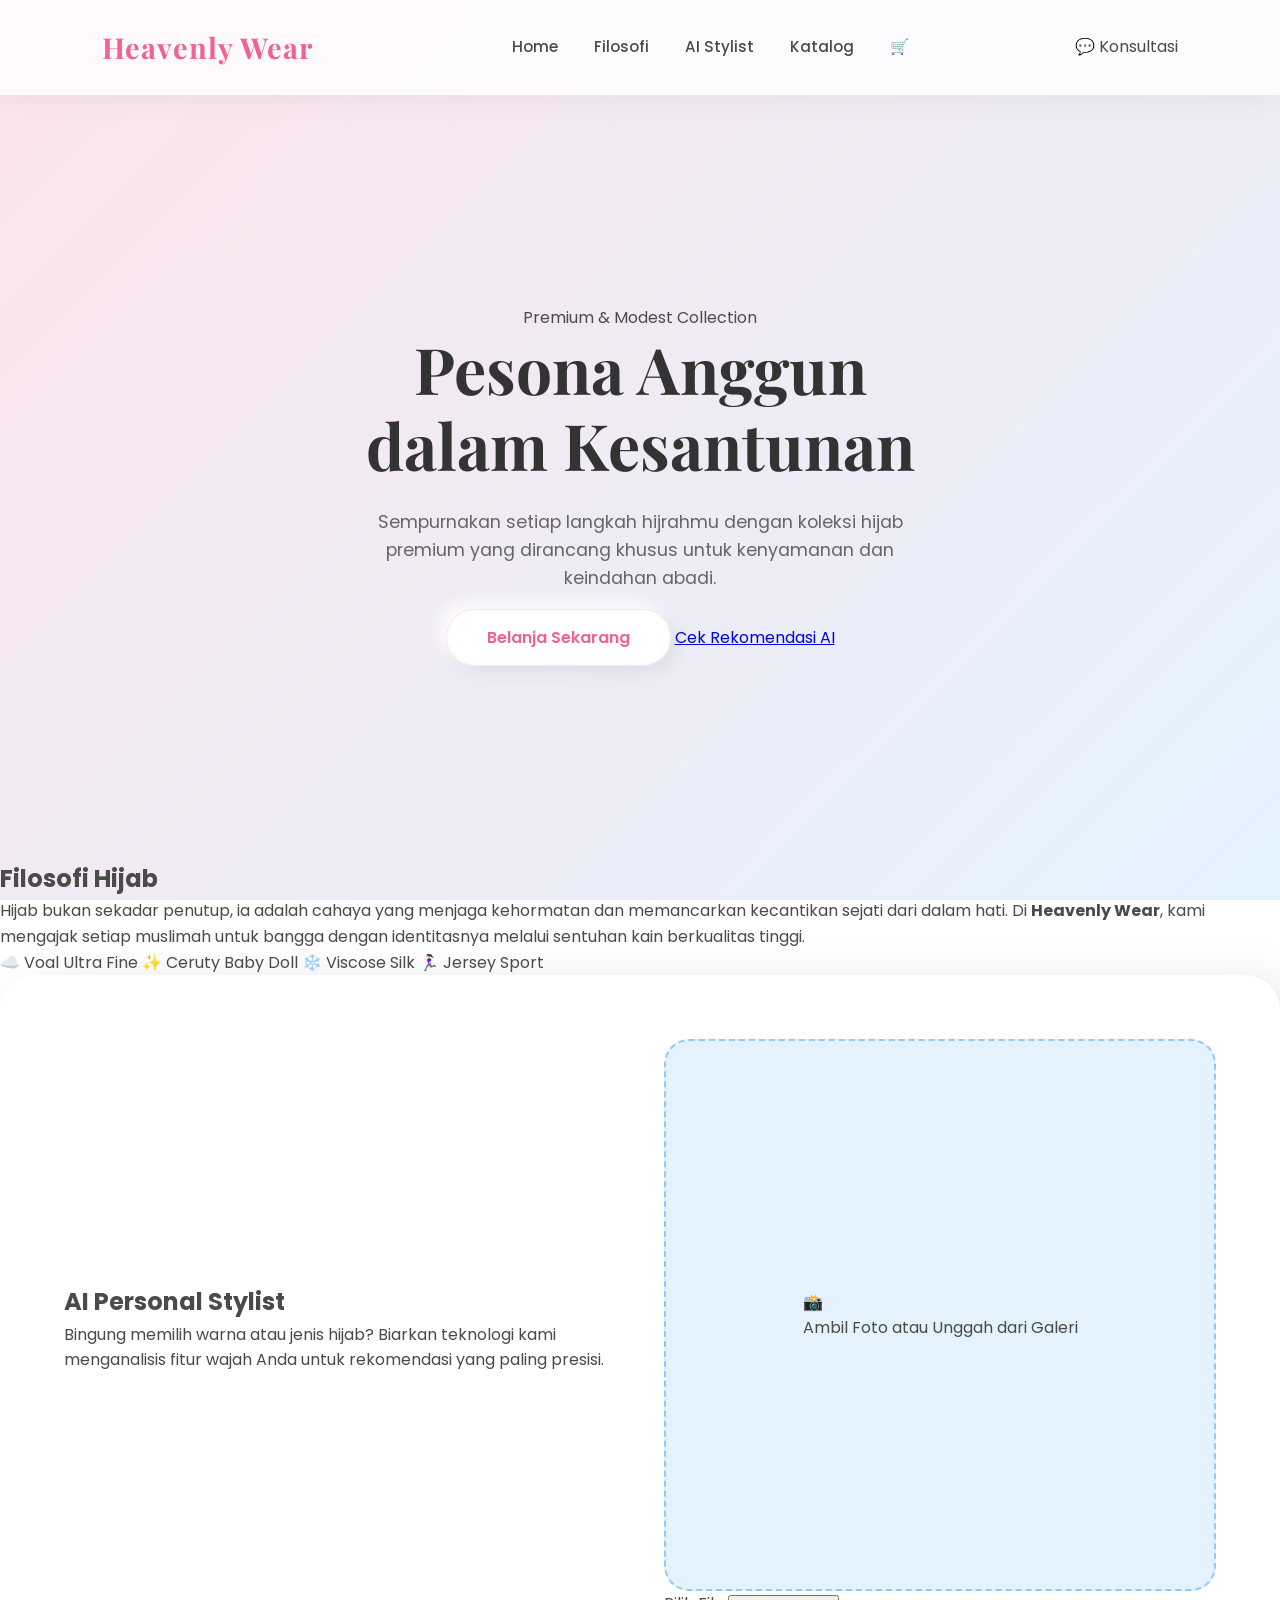
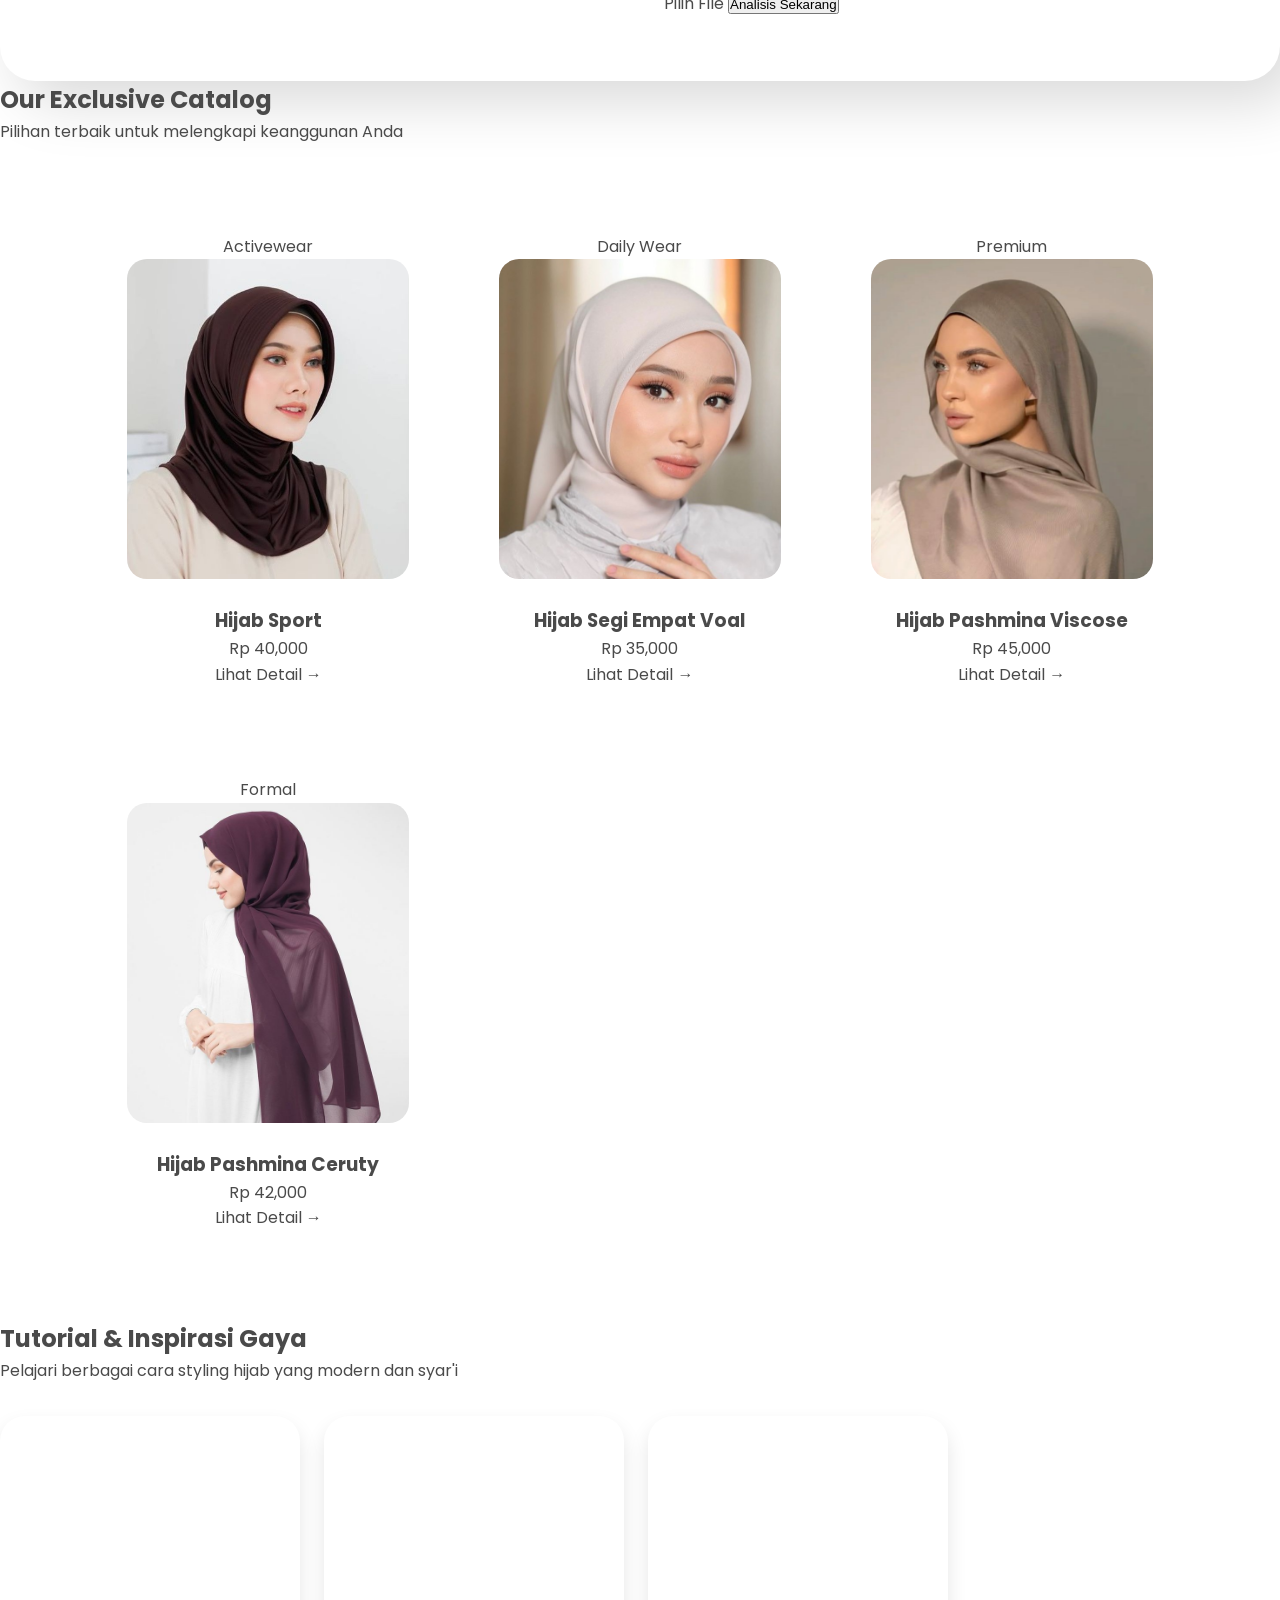
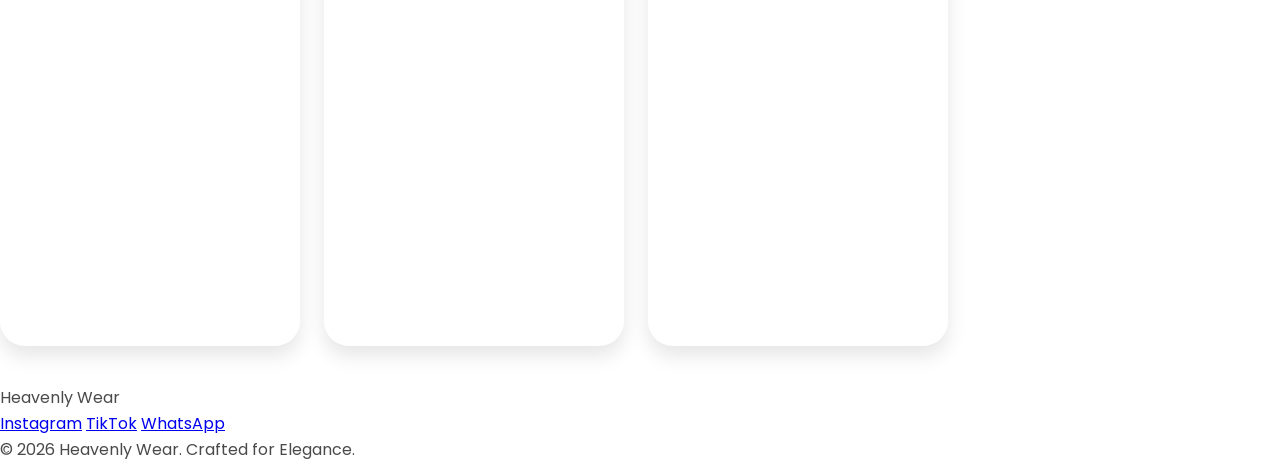
==== index.html @ 4da5ccd4 "Update index.html" ====
<!DOCTYPE html>
<html lang="id">
<head>
    <meta charset="UTF-8">
    <meta name="viewport" content="width=device-width, initial-scale=1.0">
    <title>Heavenly Wear | Luxury Hijab Experience</title>
    <link href="https://fonts.googleapis.com/css2?family=Playfair+Display:ital,wght@0,700;1,600&family=Poppins:wght@300;400;500;600&display=swap" rel="stylesheet">
    <link rel="stylesheet" href="style.css">
</head>
<body>

    <nav class="navbar">
        <div class="logo">Heavenly Wear</div>
        <div class="nav-links">
            <a href="#home">Home</a>
            <a href="#education">Filosofi</a>
            <a href="#analysis">AI Stylist</a>
            <a href="#catalog">Katalog</a>
            <a href="cart.html" class="cart-btn">
                <span>🛒</span>
                <span id="cart-count" class="cart-badge">0</span>
            </a>
        </div>
        <div class="menu-toggle" onclick="openWhatsApp()">
            <span>💬 Konsultasi</span>
        </div>
    </nav>

    <section id="home" class="hero">
        <div class="hero-content">
            <span class="sub-title">Premium & Modest Collection</span>
            <h1>Pesona Anggun <br>dalam Kesantunan</h1>
            <p>Sempurnakan setiap langkah hijrahmu dengan koleksi hijab premium yang dirancang khusus untuk kenyamanan dan keindahan abadi.</p>
            <div class="hero-btns">
                <a href="#catalog" class="btn-primary">Belanja Sekarang</a>
                <a href="#analysis" class="btn-secondary">Cek Rekomendasi AI</a>
            </div>
        </div>
    </section>

    <section id="education" class="section education">
        <div class="container">
            <div class="edu-card">
                <div class="edu-info">
                    <h2>Filosofi Hijab</h2>
                    <p>Hijab bukan sekadar penutup, ia adalah cahaya yang menjaga kehormatan dan memancarkan kecantikan sejati dari dalam hati. Di <strong>Heavenly Wear</strong>, kami mengajak setiap muslimah untuk bangga dengan identitasnya melalui sentuhan kain berkualitas tinggi.</p>
                    <div class="hijab-types">
                        <span class="tag">☁️ Voal Ultra Fine</span>
                        <span class="tag">✨ Ceruty Baby Doll</span>
                        <span class="tag">❄️ Viscose Silk</span>
                        <span class="tag">🏃🏻‍♀️ Jersey Sport</span>
                    </div>
                </div>
            </div>
        </div>
    </section>

    <section id="analysis" class="section">
        <div class="container">
            <div class="ai-card">
                <div class="ai-header">
                    <h2>AI Personal Stylist</h2>
                    <p>Bingung memilih warna atau jenis hijab? Biarkan teknologi kami menganalisis fitur wajah Anda untuk rekomendasi yang paling presisi.</p>
                </div>
                
                <div class="ai-body">
                    <div class="upload-zone">
                        <div id="photoPreview" class="preview-box">
                            <div class="placeholder-content">
                                <span>📸</span>
                                <p>Ambil Foto atau Unggah dari Galeri</p>
                            </div>
                        </div>
                        <div class="upload-actions">
                            <label for="faceInput" class="btn-upload">Pilih File</label>
                            <input type="file" id="faceInput" accept="image/*" capture="user" hidden>
                            <button class="btn-analyze" onclick="startAIAnalysis()">Analisis Sekarang</button>
                        </div>
                    </div>

                    <div id="aiLoader" class="loader-container" style="display: none;">
                        <div class="spinner"></div>
                        <p>Sistem sedang menganalisis wajah Anda...</p>
                    </div>

                    <div id="aiResult" class="result-box" style="display: none;">
                        <h3>✨ Hasil Rekomendasi</h3>
                        <div class="res-grid">
                            <div class="res-item">
                                <span>Bentuk Wajah:</span>
                                <strong id="faceShape">-</strong>
                            </div>
                            <div class="res-item">
                                <span>Undertone:</span>
                                <strong id="skinUndertone">-</strong>
                            </div>
                        </div>
                        <p id="aiSuggestion" class="suggestion-text"></p>
                        <button class="btn-shop-ai" onclick="location.href='#catalog'">Lihat Produk Terkait</button>
                    </div>
                </div>
            </div>
        </div>
    </section>

    <section id="catalog" class="section">
        <div class="container">
            <div class="section-header">
                <h2>Our Exclusive Catalog</h2>
                <p>Pilihan terbaik untuk melengkapi keanggunan Anda</p>
            </div>
            <div id="productGrid" class="product-grid">
                </div>
        </div>
    </section>

    <section id="tutorial" class="section tutorial-section">
        <div class="container">
            <h2 class="text-center">Tutorial & Inspirasi Gaya</h2>
            <p class="text-center mb-4">Pelajari berbagai cara styling hijab yang modern dan syar'i</p>
            <div class="video-slider">
                <div class="video-card">
                    <iframe src="https://www.youtube.com/embed/H2ev9kX3CYA" frameborder="0" allowfullscreen></iframe>
                </div>
                <div class="video-card">
                    <iframe src="https://www.youtube.com/embed/-SkMvc0muLY" frameborder="0" allowfullscreen></iframe>
                </div>
                <div class="video-card">
                    <iframe src="https://www.youtube.com/embed/WzKlSFJDISA" frameborder="0" allowfullscreen></iframe>
                </div>
            </div>
        </div>
    </section>

    <footer class="footer">
        <div class="footer-content">
            <div class="footer-logo">Heavenly Wear</div>
            <div class="footer-social">
                <a href="#" target="_blank">Instagram</a>
                <a href="#" target="_blank">TikTok</a>
                <a href="javascript:void(0)" onclick="openWhatsApp()">WhatsApp</a>
            </div>
            <p class="copyright">&copy; 2026 Heavenly Wear. Crafted for Elegance.</p>
        </div>
    </footer>

    <script src="script.js"></script>
</body>
</html>
---- style.css ----
/* Palette & Variables */
:root {
    --soft-pink: #FCE4EC;
    --deep-pink: #F06292;
    --soft-blue: #E3F2FD;
    --elegant-blue: #90CAF9;
    --gold: #D4AF37;
    --text-main: #4A4A4A;
    --white-glass: rgba(255, 255, 255, 0.8);
}

* {
    margin: 0;
    padding: 0;
    box-sizing: border-box;
}

body {
    font-family: 'Poppins', sans-serif;
    color: var(--text-main);
    background: linear-gradient(135deg, var(--soft-pink) 0%, var(--soft-blue) 100%);
    background-attachment: fixed;
    line-height: 1.6;
}

/* Glassmorphism Navbar */
.navbar {
    display: flex;
    justify-content: space-between;
    align-items: center;
    padding: 1.5rem 8%;
    background: var(--white-glass);
    backdrop-filter: blur(10px);
    position: sticky;
    top: 0;
    z-index: 1000;
    box-shadow: 0 4px 30px rgba(0, 0, 0, 0.05);
    border-bottom: 1px solid rgba(255, 255, 255, 0.3);
}

.logo {
    font-family: 'Playfair Display', serif;
    font-size: 1.8rem;
    font-weight: 700;
    color: var(--deep-pink);
    letter-spacing: 1px;
}

.nav-links a {
    text-decoration: none;
    color: var(--text-main);
    margin-left: 2rem;
    font-weight: 500;
    transition: 0.3s;
    font-size: 0.95rem;
}

.nav-links a:hover {
    color: var(--deep-pink);
}

/* Hero Section with Soft Gradient */
.hero {
    height: 85vh;
    display: flex;
    align-items: center;
    justify-content: center;
    text-align: center;
    padding: 0 10%;
}

.hero-content h1 {
    font-family: 'Playfair Display', serif;
    font-size: 4rem;
    color: #333;
    margin-bottom: 1.5rem;
    line-height: 1.2;
}

.hero-content p {
    font-size: 1.1rem;
    color: #666;
    max-width: 600px;
    margin: 0 auto 2rem;
}

/* Button Luxury Style */
.btn-primary {
    background: white;
    color: var(--deep-pink);
    padding: 1rem 2.5rem;
    border-radius: 50px;
    text-decoration: none;
    font-weight: 600;
    box-shadow: 8px 8px 15px rgba(0,0,0,0.05), -8px -8px 15px rgba(255,255,255,0.8);
    transition: 0.3s;
    border: 1px solid var(--soft-pink);
}

.btn-primary:hover {
    transform: translateY(-3px);
    box-shadow: 0 10px 20px rgba(240, 98, 146, 0.2);
    background: var(--deep-pink);
    color: white;
}

/* Elegant Product Cards */
.product-grid {
    display: grid;
    grid-template-columns: repeat(auto-fit, minmax(280px, 1fr));
    gap: 2.5rem;
    padding: 4rem 8%;
}

.product-card {
    background: var(--white-glass);
    border-radius: 25px;
    padding: 1.5rem;
    text-align: center;
    border: 1px solid rgba(255,255,255,0.5);
    transition: 0.4s cubic-bezier(0.175, 0.885, 0.32, 1.275);
}

.product-card:hover {
    transform: scale(1.05);
    background: white;
    box-shadow: 0 20px 40px rgba(0,0,0,0.05);
}

.product-card img {
    width: 100%;
    height: 320px;
    object-fit: cover;
    border-radius: 20px;
    margin-bottom: 1.2rem;
}

/* AI Section Luxury Card */
.ai-section {
    padding: 5rem 8%;
}

.ai-card {
    background: white;
    border-radius: 35px;
    padding: 4rem;
    display: grid;
    grid-template-columns: 1fr 1fr;
    gap: 3rem;
    align-items: center;
    box-shadow: 20px 20px 60px #d9d9d9, -20px -20px 60px #ffffff;
}

.preview-box {
    width: 100%;
    aspect-ratio: 1/1;
    background: var(--soft-blue);
    border-radius: 25px;
    border: 2px dashed var(--elegant-blue);
    display: flex;
    align-items: center;
    justify-content: center;
}

/* Video Slider Horizontal */
.video-slider {
    display: flex;
    overflow-x: auto;
    gap: 1.5rem;
    padding: 2rem 0;
    scrollbar-width: none; /* Hide scrollbar Firefox */
}

.video-slider::-webkit-scrollbar { display: none; } /* Hide scrollbar Chrome */

.video-slider iframe {
    min-width: 300px;
    height: 530px;
    border-radius: 25px;
    box-shadow: 0 10px 20px rgba(0,0,0,0.1);
}

/* Responsive */
@media (max-width: 768px) {
    .ai-card { grid-template-columns: 1fr; padding: 2rem; }
    .hero-content h1 { font-size: 2.5rem; }
    .navbar { padding: 1rem 5%; }
}
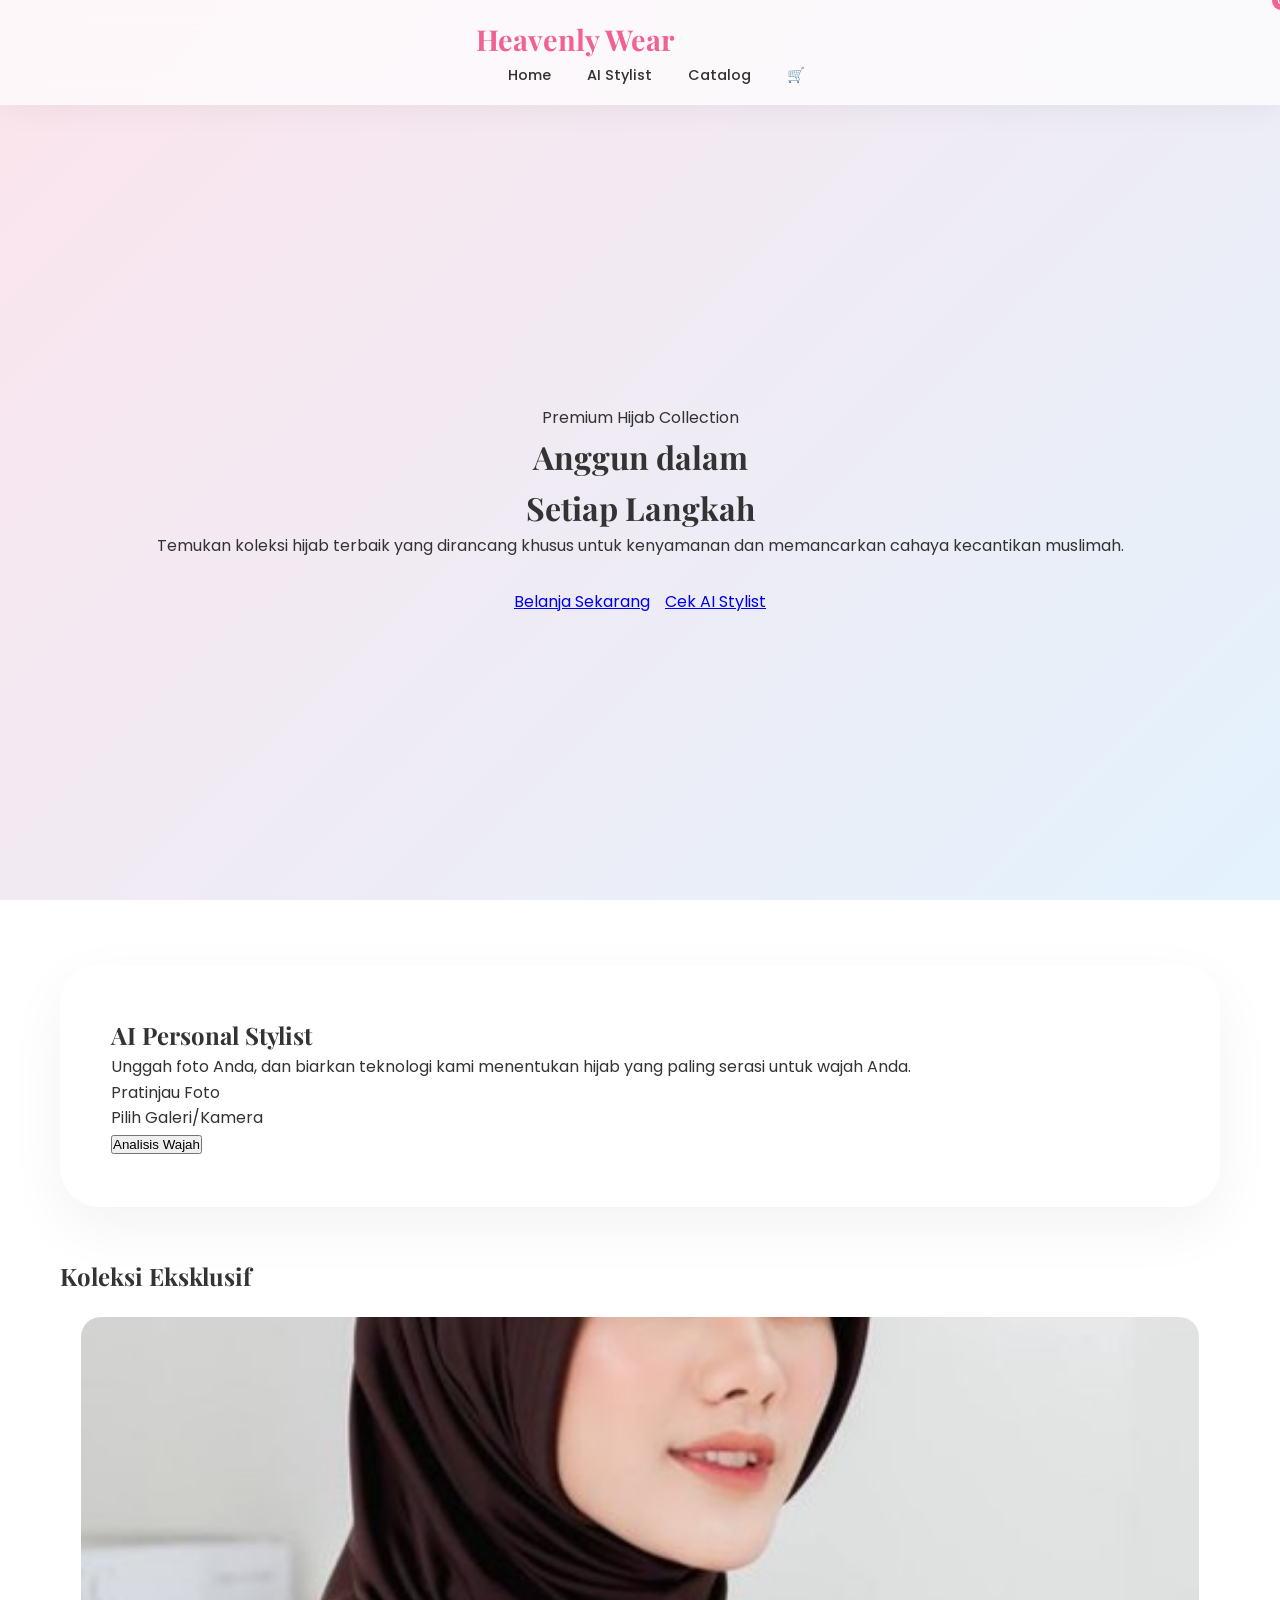
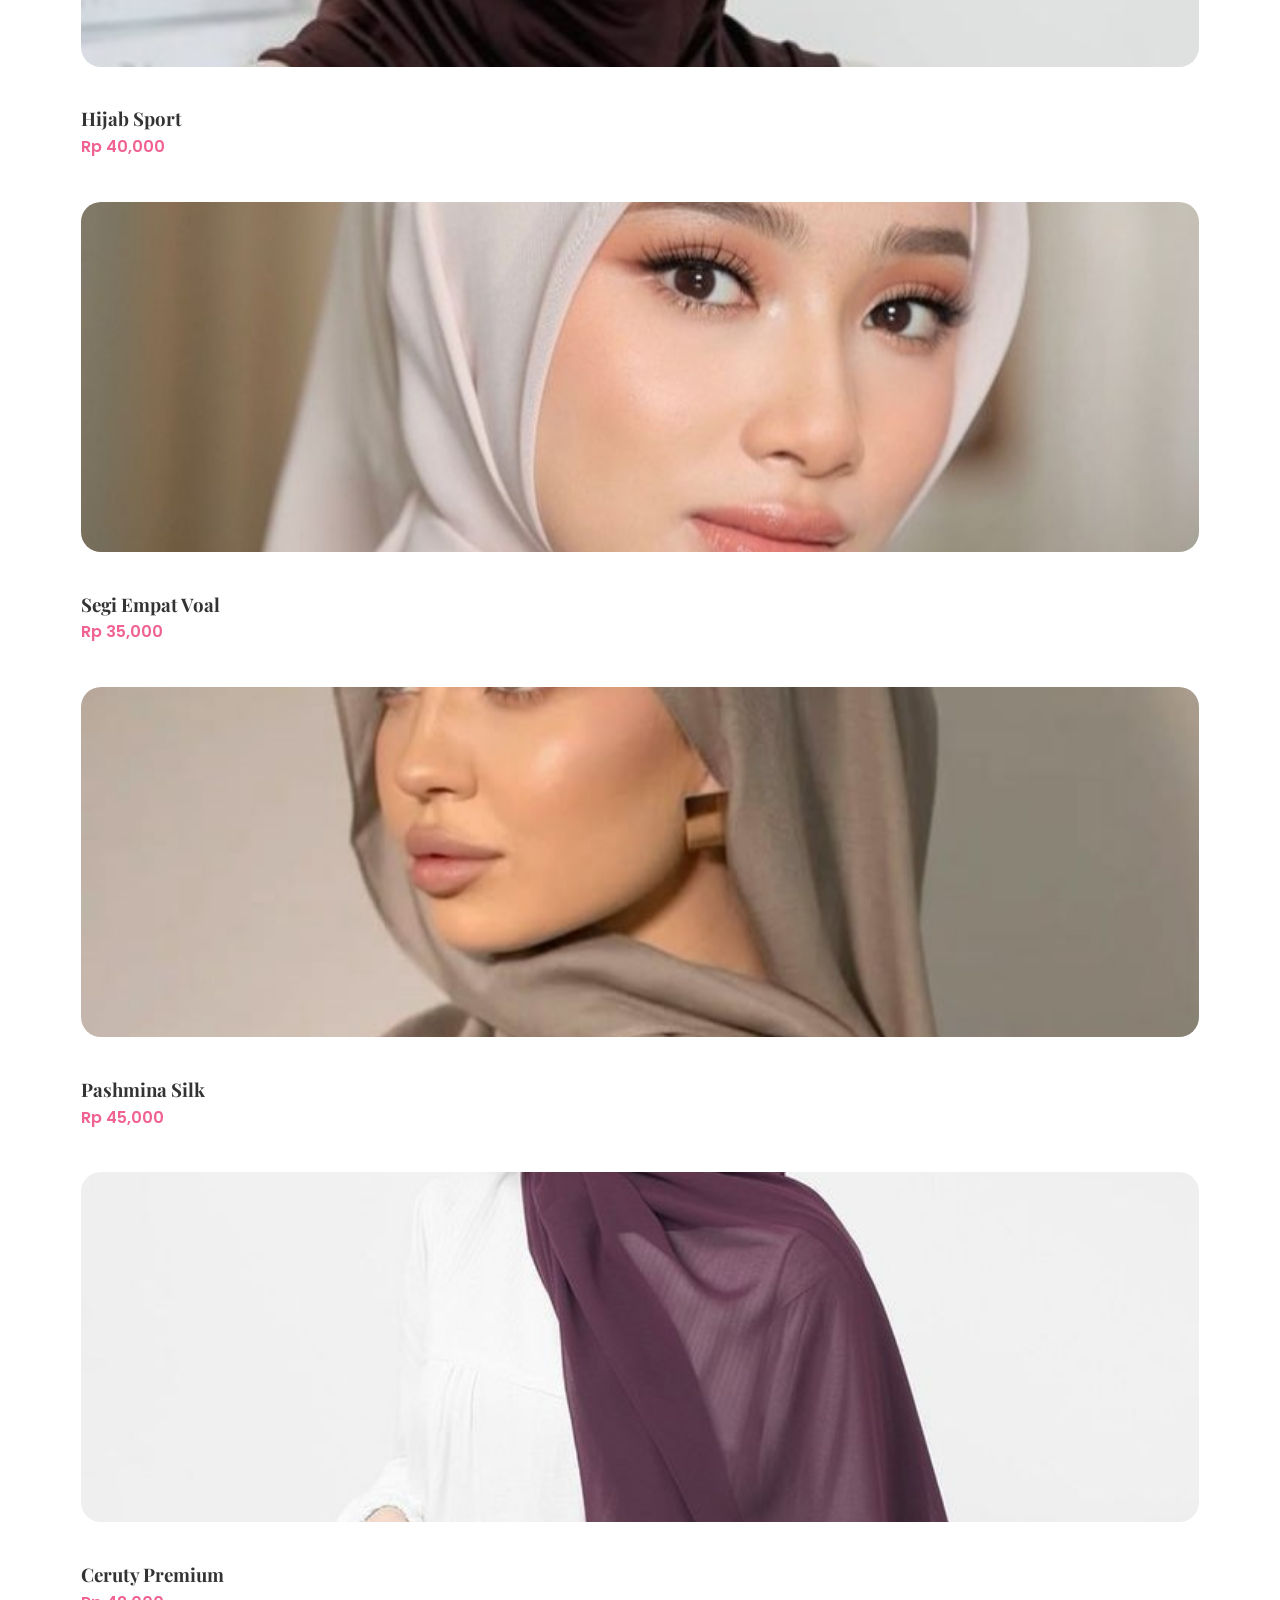
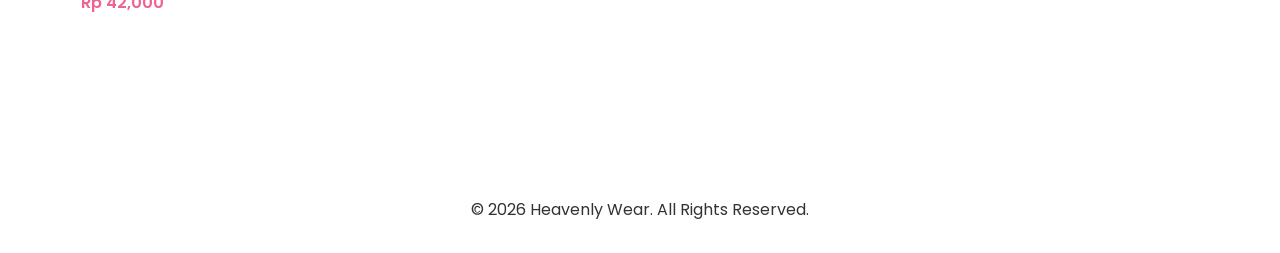
==== commit 0ce1c035: "Update index.html" ====
--- a/index.html
+++ b/index.html
@@ -2,101 +2,71 @@
 <html lang="id">
 <head>
     <meta charset="UTF-8">
-    <meta name="viewport" content="width=device-width, initial-scale=1.0">
-    <title>Heavenly Wear | Luxury Hijab Experience</title>
-    <link href="https://fonts.googleapis.com/css2?family=Playfair+Display:ital,wght@0,700;1,600&family=Poppins:wght@300;400;500;600&display=swap" rel="stylesheet">
+    <meta name="viewport" content="width=device-width, initial-scale=1.0, maximum-scale=1.0">
+    <title>Heavenly Wear | Luxury Modest Fashion</title>
+    <link href="https://fonts.googleapis.com/css2?family=Playfair+Display:wght@700&family=Poppins:wght@300;400;500;600&display=swap" rel="stylesheet">
     <link rel="stylesheet" href="style.css">
 </head>
 <body>
 
     <nav class="navbar">
-        <div class="logo">Heavenly Wear</div>
-        <div class="nav-links">
-            <a href="#home">Home</a>
-            <a href="#education">Filosofi</a>
-            <a href="#analysis">AI Stylist</a>
-            <a href="#catalog">Katalog</a>
-            <a href="cart.html" class="cart-btn">
-                <span>🛒</span>
-                <span id="cart-count" class="cart-badge">0</span>
-            </a>
-        </div>
-        <div class="menu-toggle" onclick="openWhatsApp()">
-            <span>💬 Konsultasi</span>
+        <div class="container nav-wrapper">
+            <div class="logo">Heavenly Wear</div>
+            <div class="nav-links" id="navLinks">
+                <a href="#home">Home</a>
+                <a href="#analysis">AI Stylist</a>
+                <a href="#catalog">Catalog</a>
+                <a href="cart.html" class="cart-link">
+                    <span>🛒</span>
+                    <span id="cart-count" class="cart-badge">0</span>
+                </a>
+            </div>
+            <div class="mobile-menu" onclick="toggleMenu()">
+                <span></span><span></span><span></span>
+            </div>
         </div>
     </nav>
 
-    <section id="home" class="hero">
-        <div class="hero-content">
-            <span class="sub-title">Premium & Modest Collection</span>
-            <h1>Pesona Anggun <br>dalam Kesantunan</h1>
-            <p>Sempurnakan setiap langkah hijrahmu dengan koleksi hijab premium yang dirancang khusus untuk kenyamanan dan keindahan abadi.</p>
-            <div class="hero-btns">
-                <a href="#catalog" class="btn-primary">Belanja Sekarang</a>
-                <a href="#analysis" class="btn-secondary">Cek Rekomendasi AI</a>
+    <header id="home" class="hero">
+        <div class="container hero-grid">
+            <div class="hero-text">
+                <span class="tagline">Premium Hijab Collection</span>
+                <h1>Anggun dalam <br>Setiap Langkah</h1>
+                <p>Temukan koleksi hijab terbaik yang dirancang khusus untuk kenyamanan dan memancarkan cahaya kecantikan muslimah.</p>
+                <div class="hero-btns">
+                    <a href="#catalog" class="btn primary">Belanja Sekarang</a>
+                    <a href="#analysis" class="btn secondary">Cek AI Stylist</a>
+                </div>
+            </div>
+            <div class="hero-img-box">
+                <div class="hero-circle"></div>
             </div>
         </div>
-    </section>
-
-    <section id="education" class="section education">
-        <div class="container">
-            <div class="edu-card">
-                <div class="edu-info">
-                    <h2>Filosofi Hijab</h2>
-                    <p>Hijab bukan sekadar penutup, ia adalah cahaya yang menjaga kehormatan dan memancarkan kecantikan sejati dari dalam hati. Di <strong>Heavenly Wear</strong>, kami mengajak setiap muslimah untuk bangga dengan identitasnya melalui sentuhan kain berkualitas tinggi.</p>
-                    <div class="hijab-types">
-                        <span class="tag">☁️ Voal Ultra Fine</span>
-                        <span class="tag">✨ Ceruty Baby Doll</span>
-                        <span class="tag">❄️ Viscose Silk</span>
-                        <span class="tag">🏃🏻‍♀️ Jersey Sport</span>
-                    </div>
-                </div>
-            </div>
-        </div>
-    </section>
+    </header>
 
     <section id="analysis" class="section">
         <div class="container">
             <div class="ai-card">
-                <div class="ai-header">
+                <div class="ai-info">
                     <h2>AI Personal Stylist</h2>
-                    <p>Bingung memilih warna atau jenis hijab? Biarkan teknologi kami menganalisis fitur wajah Anda untuk rekomendasi yang paling presisi.</p>
+                    <p>Unggah foto Anda, dan biarkan teknologi kami menentukan hijab yang paling serasi untuk wajah Anda.</p>
                 </div>
-                
-                <div class="ai-body">
-                    <div class="upload-zone">
-                        <div id="photoPreview" class="preview-box">
-                            <div class="placeholder-content">
-                                <span>📸</span>
-                                <p>Ambil Foto atau Unggah dari Galeri</p>
-                            </div>
+                <div class="ai-content-grid">
+                    <div class="upload-area">
+                        <div id="photoPreview" class="preview-square">
+                            <span>Pratinjau Foto</span>
                         </div>
-                        <div class="upload-actions">
-                            <label for="faceInput" class="btn-upload">Pilih File</label>
-                            <input type="file" id="faceInput" accept="image/*" capture="user" hidden>
-                            <button class="btn-analyze" onclick="startAIAnalysis()">Analisis Sekarang</button>
+                        <label for="faceInput" class="btn-outline">Pilih Galeri/Kamera</label>
+                        <input type="file" id="faceInput" accept="image/*" capture="user" hidden>
+                    </div>
+                    <div class="result-area">
+                        <button class="btn primary full-width" onclick="startAIAnalysis()">Analisis Wajah</button>
+                        <div id="aiLoader" class="loader" style="display:none">Memindai wajah...</div>
+                        <div id="aiResult" class="res-card" style="display:none">
+                            <div class="res-row"><span>Bentuk:</span> <strong id="faceShape">-</strong></div>
+                            <div class="res-row"><span>Tone:</span> <strong id="skinUndertone">-</strong></div>
+                            <p id="aiSuggestion" class="res-text"></p>
                         </div>
-                    </div>
-
-                    <div id="aiLoader" class="loader-container" style="display: none;">
-                        <div class="spinner"></div>
-                        <p>Sistem sedang menganalisis wajah Anda...</p>
-                    </div>
-
-                    <div id="aiResult" class="result-box" style="display: none;">
-                        <h3>✨ Hasil Rekomendasi</h3>
-                        <div class="res-grid">
-                            <div class="res-item">
-                                <span>Bentuk Wajah:</span>
-                                <strong id="faceShape">-</strong>
-                            </div>
-                            <div class="res-item">
-                                <span>Undertone:</span>
-                                <strong id="skinUndertone">-</strong>
-                            </div>
-                        </div>
-                        <p id="aiSuggestion" class="suggestion-text"></p>
-                        <button class="btn-shop-ai" onclick="location.href='#catalog'">Lihat Produk Terkait</button>
                     </div>
                 </div>
             </div>
@@ -105,42 +75,14 @@
 
     <section id="catalog" class="section">
         <div class="container">
-            <div class="section-header">
-                <h2>Our Exclusive Catalog</h2>
-                <p>Pilihan terbaik untuk melengkapi keanggunan Anda</p>
-            </div>
-            <div id="productGrid" class="product-grid">
-                </div>
-        </div>
-    </section>
-
-    <section id="tutorial" class="section tutorial-section">
-        <div class="container">
-            <h2 class="text-center">Tutorial & Inspirasi Gaya</h2>
-            <p class="text-center mb-4">Pelajari berbagai cara styling hijab yang modern dan syar'i</p>
-            <div class="video-slider">
-                <div class="video-card">
-                    <iframe src="https://www.youtube.com/embed/H2ev9kX3CYA" frameborder="0" allowfullscreen></iframe>
-                </div>
-                <div class="video-card">
-                    <iframe src="https://www.youtube.com/embed/-SkMvc0muLY" frameborder="0" allowfullscreen></iframe>
-                </div>
-                <div class="video-card">
-                    <iframe src="https://www.youtube.com/embed/WzKlSFJDISA" frameborder="0" allowfullscreen></iframe>
-                </div>
-            </div>
+            <h2 class="title-center">Koleksi Eksklusif</h2>
+            <div id="productGrid" class="catalog-grid"></div>
         </div>
     </section>
 
     <footer class="footer">
-        <div class="footer-content">
-            <div class="footer-logo">Heavenly Wear</div>
-            <div class="footer-social">
-                <a href="#" target="_blank">Instagram</a>
-                <a href="#" target="_blank">TikTok</a>
-                <a href="javascript:void(0)" onclick="openWhatsApp()">WhatsApp</a>
-            </div>
-            <p class="copyright">&copy; 2026 Heavenly Wear. Crafted for Elegance.</p>
+        <div class="container">
+            <p>&copy; 2026 Heavenly Wear. All Rights Reserved.</p>
         </div>
     </footer>
 
--- a/style.css
+++ b/style.css
@@ -1,14 +1,19 @@
-/* Palette & Variables */
+/* HEAVENLY WEAR - Premium Glassmorphism Style 
+   Color Palette: Soft Pink (#FCE4EC), Deep Pink (#F06292), Serenity Blue (#E3F2FD)
+*/
+
 :root {
     --soft-pink: #FCE4EC;
-    --deep-pink: #F06292;
+    --dark-pink: #F06292;
     --soft-blue: #E3F2FD;
-    --elegant-blue: #90CAF9;
+    --deep-blue: #1E88E5;
+    --white-glass: rgba(255, 255, 255, 0.7);
+    --text-dark: #333333;
+    --text-light: #666666;
     --gold: #D4AF37;
-    --text-main: #4A4A4A;
-    --white-glass: rgba(255, 255, 255, 0.8);
-}
-
+}
+
+/* Global Styles */
 * {
     margin: 0;
     padding: 0;
@@ -17,51 +22,82 @@
 
 body {
     font-family: 'Poppins', sans-serif;
-    color: var(--text-main);
+    color: var(--text-dark);
     background: linear-gradient(135deg, var(--soft-pink) 0%, var(--soft-blue) 100%);
     background-attachment: fixed;
     line-height: 1.6;
-}
-
-/* Glassmorphism Navbar */
+    scroll-behavior: smooth;
+}
+
+h1, h2, h3, .logo {
+    font-family: 'Playfair Display', serif;
+}
+
+.container {
+    max-width: 1200px;
+    margin: 0 auto;
+    padding: 0 20px;
+}
+
+/* Navbar Glassmorphism */
 .navbar {
     display: flex;
     justify-content: space-between;
     align-items: center;
-    padding: 1.5rem 8%;
+    padding: 1rem 8%;
     background: var(--white-glass);
-    backdrop-filter: blur(10px);
+    backdrop-filter: blur(15px);
+    -webkit-backdrop-filter: blur(15px);
     position: sticky;
     top: 0;
     z-index: 1000;
+    border-bottom: 1px solid rgba(255, 255, 255, 0.3);
     box-shadow: 0 4px 30px rgba(0, 0, 0, 0.05);
-    border-bottom: 1px solid rgba(255, 255, 255, 0.3);
 }
 
 .logo {
-    font-family: 'Playfair Display', serif;
     font-size: 1.8rem;
     font-weight: 700;
-    color: var(--deep-pink);
-    letter-spacing: 1px;
+    color: var(--dark-pink);
 }
 
 .nav-links a {
     text-decoration: none;
-    color: var(--text-main);
+    color: var(--text-dark);
     margin-left: 2rem;
     font-weight: 500;
+    font-size: 0.9rem;
     transition: 0.3s;
-    font-size: 0.95rem;
 }
 
 .nav-links a:hover {
-    color: var(--deep-pink);
-}
-
-/* Hero Section with Soft Gradient */
+    color: var(--dark-pink);
+}
+
+/* Cart Badge */
+.cart-btn {
+    position: relative;
+    text-decoration: none;
+}
+
+.cart-badge {
+    position: absolute;
+    top: -8px;
+    right: -10px;
+    background: var(--dark-pink);
+    color: white;
+    font-size: 0.7rem;
+    width: 18px;
+    height: 18px;
+    border-radius: 50%;
+    display: flex;
+    align-items: center;
+    justify-content: center;
+}
+
+/* Hero Section */
 .hero {
-    height: 85vh;
+    height: 90vh;
     display: flex;
     align-items: center;
     justify-content: center;
@@ -70,119 +106,206 @@
 }
 
 .hero-content h1 {
-    font-family: 'Playfair Display', serif;
-    font-size: 4rem;
-    color: #333;
-    margin-bottom: 1.5rem;
-    line-height: 1.2;
-}
-
-.hero-content p {
-    font-size: 1.1rem;
-    color: #666;
-    max-width: 600px;
-    margin: 0 auto 2rem;
-}
-
-/* Button Luxury Style */
+    font-size: 4.5rem;
+    line-height: 1.1;
+    margin-bottom: 20px;
+    color: #2c2c2c;
+}
+
+.sub-title {
+    text-transform: uppercase;
+    letter-spacing: 4px;
+    font-size: 0.8rem;
+    color: var(--dark-pink);
+    font-weight: 600;
+    margin-bottom: 10px;
+    display: block;
+}
+
+.hero-btns {
+    margin-top: 30px;
+    display: flex;
+    gap: 15px;
+    justify-content: center;
+}
+
 .btn-primary {
+    background: var(--dark-pink);
+    color: white;
+    padding: 15px 35px;
+    border-radius: 50px;
+    text-decoration: none;
+    font-weight: 600;
+    transition: 0.3s;
+    box-shadow: 0 10px 20px rgba(240, 98, 146, 0.2);
+}
+
+.btn-secondary {
     background: white;
-    color: var(--deep-pink);
-    padding: 1rem 2.5rem;
+    color: var(--dark-pink);
+    padding: 15px 35px;
     border-radius: 50px;
     text-decoration: none;
     font-weight: 600;
-    box-shadow: 8px 8px 15px rgba(0,0,0,0.05), -8px -8px 15px rgba(255,255,255,0.8);
+    border: 1px solid var(--dark-pink);
     transition: 0.3s;
-    border: 1px solid var(--soft-pink);
 }
 
 .btn-primary:hover {
     transform: translateY(-3px);
-    box-shadow: 0 10px 20px rgba(240, 98, 146, 0.2);
-    background: var(--deep-pink);
+    box-shadow: 0 15px 30px rgba(240, 98, 146, 0.3);
+}
+
+/* AI Section Card */
+.ai-card {
+    background: rgba(255, 255, 255, 0.9);
+    border-radius: 40px;
+    padding: 50px;
+    margin: 50px 0;
+    box-shadow: 0 20px 60px rgba(0,0,0,0.05);
+    border: 1px solid rgba(255,255,255,0.8);
+}
+
+.ai-header { text-align: center; margin-bottom: 40px; }
+
+.upload-zone {
+    display: flex;
+    flex-direction: column;
+    align-items: center;
+    gap: 20px;
+}
+
+.preview-box {
+    width: 280px;
+    height: 280px;
+    background: #fdfdfd;
+    border: 2px dashed var(--elegant-blue);
+    border-radius: 30px;
+    display: flex;
+    align-items: center;
+    justify-content: center;
+    overflow: hidden;
+}
+
+.btn-upload {
+    padding: 12px 25px;
+    background: var(--soft-blue);
+    border-radius: 15px;
+    cursor: pointer;
+    font-weight: 600;
+    color: var(--deep-blue);
+}
+
+.btn-analyze {
+    background: var(--dark-pink);
     color: white;
-}
-
-/* Elegant Product Cards */
+    border: none;
+    padding: 12px 30px;
+    border-radius: 15px;
+    font-weight: 600;
+    cursor: pointer;
+}
+
+/* Product Cards */
+.section-header { text-align: center; margin-bottom: 50px; }
+
 .product-grid {
     display: grid;
     grid-template-columns: repeat(auto-fit, minmax(280px, 1fr));
-    gap: 2.5rem;
-    padding: 4rem 8%;
+    gap: 30px;
 }
 
 .product-card {
     background: var(--white-glass);
-    border-radius: 25px;
-    padding: 1.5rem;
-    text-align: center;
-    border: 1px solid rgba(255,255,255,0.5);
-    transition: 0.4s cubic-bezier(0.175, 0.885, 0.32, 1.275);
+    backdrop-filter: blur(10px);
+    border-radius: 30px;
+    padding: 20px;
+    border: 1px solid rgba(255,255,255,0.4);
+    transition: 0.4s;
+    cursor: pointer;
 }
 
 .product-card:hover {
-    transform: scale(1.05);
+    transform: translateY(-10px);
     background: white;
     box-shadow: 0 20px 40px rgba(0,0,0,0.05);
 }
 
 .product-card img {
     width: 100%;
-    height: 320px;
+    height: 350px;
     object-fit: cover;
     border-radius: 20px;
-    margin-bottom: 1.2rem;
-}
-
-/* AI Section Luxury Card */
-.ai-section {
-    padding: 5rem 8%;
-}
-
-.ai-card {
-    background: white;
-    border-radius: 35px;
-    padding: 4rem;
-    display: grid;
-    grid-template-columns: 1fr 1fr;
-    gap: 3rem;
-    align-items: center;
-    box-shadow: 20px 20px 60px #d9d9d9, -20px -20px 60px #ffffff;
-}
-
-.preview-box {
-    width: 100%;
-    aspect-ratio: 1/1;
-    background: var(--soft-blue);
+    margin-bottom: 20px;
+}
+
+.category-tag {
+    font-size: 0.7rem;
+    color: var(--dark-pink);
+    text-transform: uppercase;
+    font-weight: 700;
+    letter-spacing: 1px;
+}
+
+/* Video Slider */
+.video-slider {
+    display: flex;
+    overflow-x: auto;
+    gap: 20px;
+    padding-bottom: 20px;
+    scrollbar-width: none;
+}
+
+.video-slider::-webkit-scrollbar { display: none; }
+
+.video-card iframe {
+    width: 320px;
+    height: 550px;
     border-radius: 25px;
-    border: 2px dashed var(--elegant-blue);
-    display: flex;
-    align-items: center;
-    justify-content: center;
-}
-
-/* Video Slider Horizontal */
-.video-slider {
-    display: flex;
-    overflow-x: auto;
-    gap: 1.5rem;
-    padding: 2rem 0;
-    scrollbar-width: none; /* Hide scrollbar Firefox */
-}
-
-.video-slider::-webkit-scrollbar { display: none; } /* Hide scrollbar Chrome */
-
-.video-slider iframe {
-    min-width: 300px;
-    height: 530px;
-    border-radius: 25px;
-    box-shadow: 0 10px 20px rgba(0,0,0,0.1);
-}
-
-/* Responsive */
+    box-shadow: 0 10px 30px rgba(0,0,0,0.1);
+}
+
+/* Footer */
+.footer {
+    background: var(--white-glass);
+    padding: 60px 0 30px;
+    margin-top: 100px;
+    text-align: center;
+    border-top: 1px solid rgba(255,255,255,0.5);
+}
+
+.footer-logo {
+    font-size: 2rem;
+    color: var(--dark-pink);
+    margin-bottom: 20px;
+}
+
+.footer-social a {
+    margin: 0 15px;
+    text-decoration: none;
+    color: var(--text-dark);
+    font-weight: 500;
+}
+
+.copyright {
+    margin-top: 40px;
+    font-size: 0.8rem;
+    color: var(--text-light);
+}
+
+/* Animations */
+.fade-in {
+    animation: fadeIn 0.8s ease-in forwards;
+}
+
+@keyframes fadeIn {
+    from { opacity: 0; transform: translateY(20px); }
+    to { opacity: 1; transform: translateY(0); }
+}
+
+/* Mobile Responsive */
 @media (max-width: 768px) {
-    .ai-card { grid-template-columns: 1fr; padding: 2rem; }
-    .hero-content h1 { font-size: 2.5rem; }
-    .navbar { padding: 1rem 5%; }
-}
+    .hero-content h1 { font-size: 2.8rem; }
+    .nav-links { display: none; }
+    .ai-card { padding: 30px 20px; }
+}
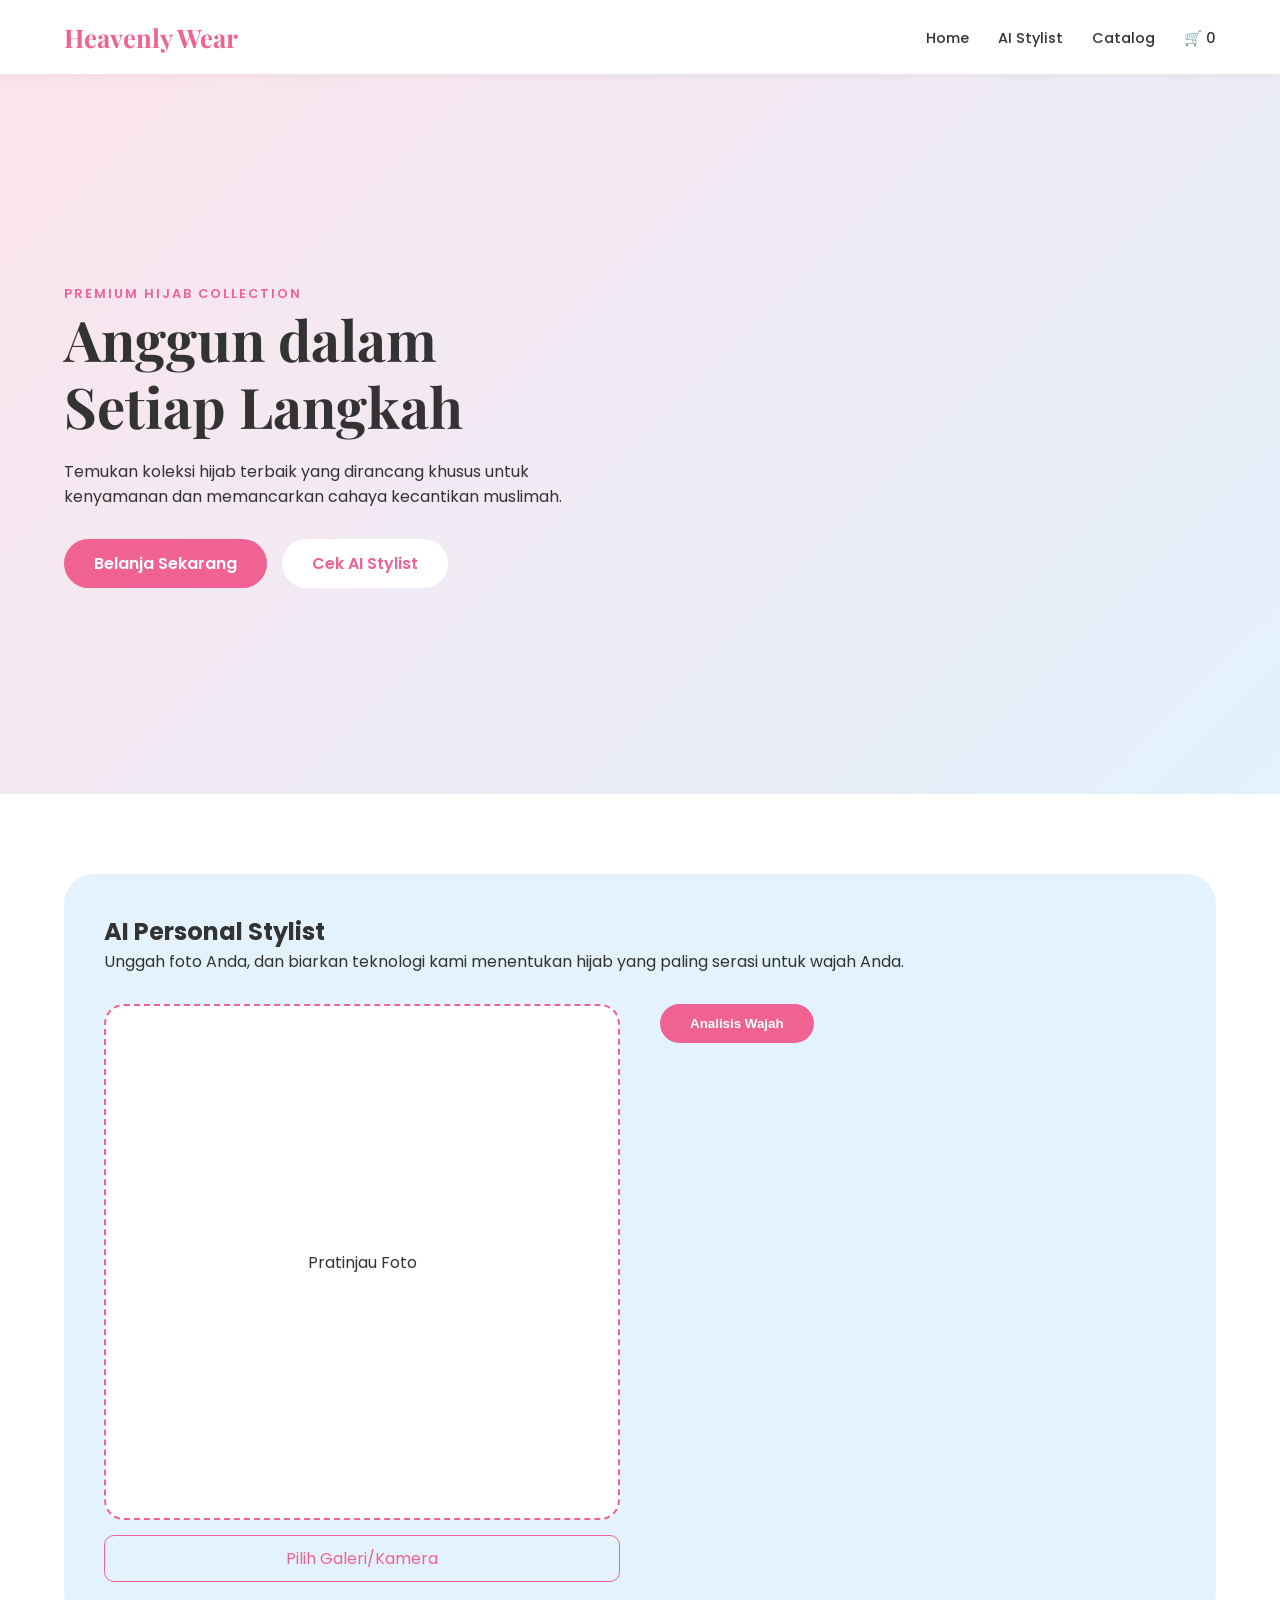
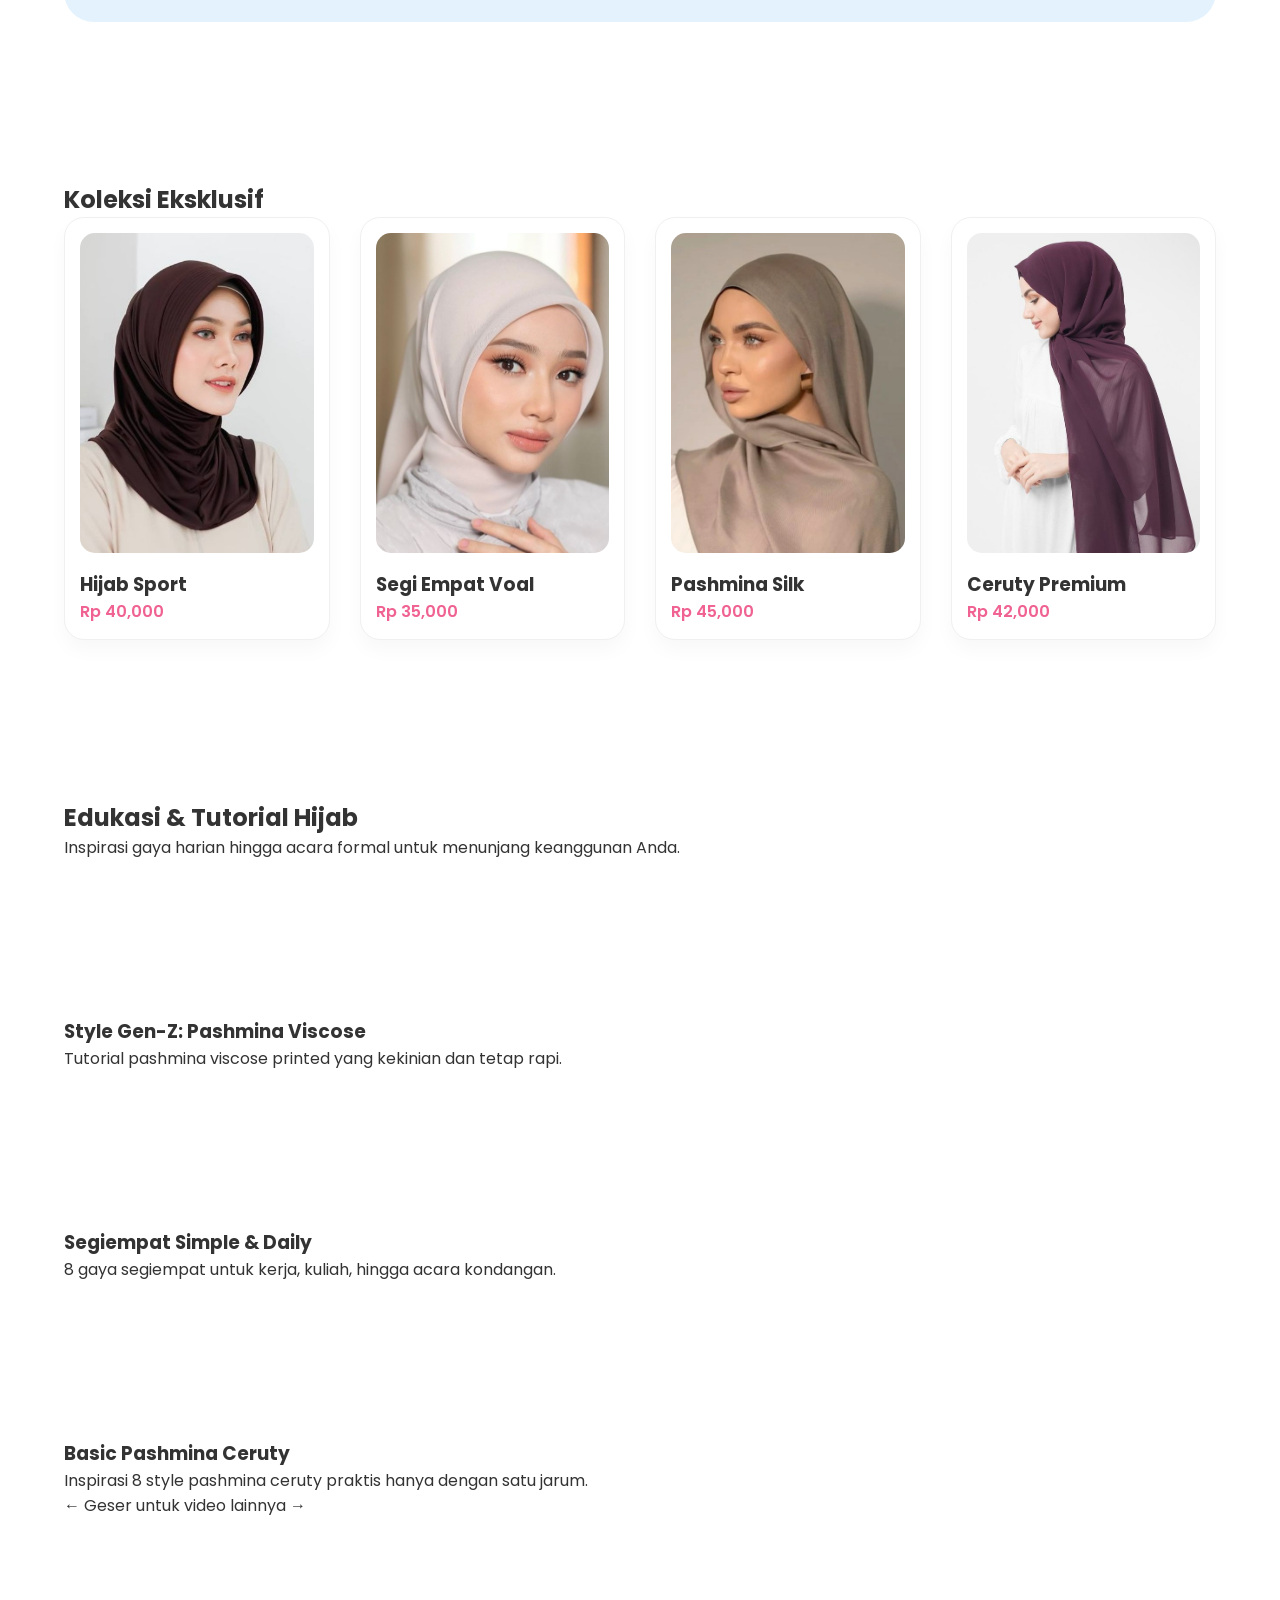
==== commit c8c80ecb: "Update index.html" ====
--- a/index.html
+++ b/index.html
@@ -80,6 +80,51 @@
         </div>
     </section>
 
+    <section id="tutorials" class="section tutorial-section">
+        <div class="container">
+            <div class="section-header">
+                <h2>Edukasi & Tutorial Hijab</h2>
+                <p>Inspirasi gaya harian hingga acara formal untuk menunjang keanggunan Anda.</p>
+            </div>
+            
+            <div class="video-scroll-container">
+                <div class="video-card">
+                    <div class="video-wrapper">
+                        <iframe src="https://www.youtube.com/embed/H2ev9kX3CYA" title="Tutorial Pashmina Viscose" frameborder="0" allow="accelerometer; autoplay; clipboard-write; encrypted-media; gyroscope; picture-in-picture" allowfullscreen></iframe>
+                    </div>
+                    <div class="video-info">
+                        <h3>Style Gen-Z: Pashmina Viscose</h3>
+                        <p>Tutorial pashmina viscose printed yang kekinian dan tetap rapi.</p>
+                    </div>
+                </div>
+    
+                <div class="video-card">
+                    <div class="video-wrapper">
+                        <iframe src="https://www.youtube.com/embed/-SkMvc0muLY" title="Tutorial Segiempat Simple" frameborder="0" allow="accelerometer; autoplay; clipboard-write; encrypted-media; gyroscope; picture-in-picture" allowfullscreen></iframe>
+                    </div>
+                    <div class="video-info">
+                        <h3>Segiempat Simple & Daily</h3>
+                        <p>8 gaya segiempat untuk kerja, kuliah, hingga acara kondangan.</p>
+                    </div>
+                </div>
+    
+                <div class="video-card">
+                    <div class="video-wrapper">
+                        <iframe src="https://www.youtube.com/embed/WzKlSFJDISA" title="Tutorial Pashmina Ceruty" frameborder="0" allow="accelerometer; autoplay; clipboard-write; encrypted-media; gyroscope; picture-in-picture" allowfullscreen></iframe>
+                    </div>
+                    <div class="video-info">
+                        <h3>Basic Pashmina Ceruty</h3>
+                        <p>Inspirasi 8 style pashmina ceruty praktis hanya dengan satu jarum.</p>
+                    </div>
+                </div>
+            </div>
+            
+            <div class="scroll-hint">
+                <span>← Geser untuk video lainnya →</span>
+            </div>
+        </div>
+    </section>
+
     <footer class="footer">
         <div class="container">
             <p>&copy; 2026 Heavenly Wear. All Rights Reserved.</p>
--- a/style.css
+++ b/style.css
@@ -1,311 +1,59 @@
-/* HEAVENLY WEAR - Premium Glassmorphism Style 
-   Color Palette: Soft Pink (#FCE4EC), Deep Pink (#F06292), Serenity Blue (#E3F2FD)
-*/
-
 :root {
-    --soft-pink: #FCE4EC;
+    --pink: #FCE4EC;
     --dark-pink: #F06292;
-    --soft-blue: #E3F2FD;
+    --blue: #E3F2FD;
     --deep-blue: #1E88E5;
-    --white-glass: rgba(255, 255, 255, 0.7);
-    --text-dark: #333333;
-    --text-light: #666666;
-    --gold: #D4AF37;
+    --text: #333;
+    --white: #fff;
 }
 
-/* Global Styles */
-* {
-    margin: 0;
-    padding: 0;
-    box-sizing: border-box;
+* { margin:0; padding:0; box-sizing: border-box; }
+body { font-family: 'Poppins', sans-serif; color: var(--text); background: var(--white); overflow-x: hidden; }
+
+.container { width: 90%; max-width: 1200px; margin: 0 auto; }
+
+/* Navbar */
+.navbar { padding: 20px 0; background: rgba(255,255,255,0.9); backdrop-filter: blur(10px); position: sticky; top:0; z-index: 1000; box-shadow: 0 2px 10px rgba(0,0,0,0.05); }
+.nav-wrapper { display: flex; justify-content: space-between; align-items: center; }
+.logo { font-family: 'Playfair Display', serif; font-size: 1.6rem; color: var(--dark-pink); font-weight: 700; }
+.nav-links a { text-decoration: none; color: var(--text); margin-left: 25px; font-weight: 500; font-size: 0.9rem; }
+
+/* Hero */
+.hero { padding: 100px 0; background: linear-gradient(135deg, var(--pink), var(--blue)); min-height: 80vh; display: flex; align-items: center; }
+.hero-grid { display: grid; grid-template-columns: 1fr 1fr; gap: 40px; align-items: center; }
+.hero-text h1 { font-family: 'Playfair Display', serif; font-size: 3.5rem; margin-bottom: 20px; line-height: 1.2; }
+.tagline { color: var(--dark-pink); font-weight: 600; letter-spacing: 2px; text-transform: uppercase; font-size: 0.8rem; }
+.hero-btns { display: flex; gap: 15px; margin-top: 30px; }
+
+/* AI Section */
+.section { padding: 80px 0; }
+.ai-card { background: var(--blue); border-radius: 30px; padding: 40px; }
+.ai-content-grid { display: grid; grid-template-columns: 1fr 1fr; gap: 40px; margin-top: 30px; }
+.preview-square { width: 100%; aspect-ratio: 1/1; background: white; border-radius: 20px; border: 2px dashed var(--dark-pink); display: flex; align-items: center; justify-content: center; overflow: hidden; margin-bottom: 15px; }
+
+/* Catalog */
+.catalog-grid { display: grid; grid-template-columns: repeat(auto-fill, minmax(250px, 1fr)); gap: 30px; }
+.product-card { background: white; border-radius: 20px; padding: 15px; box-shadow: 0 10px 20px rgba(0,0,0,0.03); transition: 0.3s; cursor: pointer; border: 1px solid #f0f0f0; }
+.product-card:hover { transform: translateY(-10px); }
+.product-card img { width: 100%; height: 320px; object-fit: cover; border-radius: 15px; }
+
+/* Buttons */
+.btn { padding: 12px 30px; border-radius: 50px; text-decoration: none; font-weight: 600; transition: 0.3s; display: inline-block; border: none; cursor: pointer; }
+.btn.primary { background: var(--dark-pink); color: white; }
+.btn.secondary { background: white; color: var(--dark-pink); }
+.btn-outline { display: block; text-align: center; padding: 10px; border: 1px solid var(--dark-pink); border-radius: 10px; color: var(--dark-pink); cursor: pointer; }
+
+/* Mobile Menu */
+.mobile-menu { display: none; flex-direction: column; gap: 5px; cursor: pointer; }
+.mobile-menu span { width: 25px; height: 3px; background: var(--dark-pink); }
+
+/* RESPONSIVE */
+@media (max-width: 768px) {
+    .hero-grid, .ai-content-grid { grid-template-columns: 1fr; text-align: center; }
+    .hero-text h1 { font-size: 2.2rem; }
+    .hero-btns { justify-content: center; }
+    .nav-links { display: none; position: absolute; top: 70px; left: 0; width: 100%; background: white; flex-direction: column; padding: 20px; text-align: center; box-shadow: 0 10px 10px rgba(0,0,0,0.1); }
+    .nav-links.active { display: flex; }
+    .nav-links a { margin: 10px 0; }
+    .mobile-menu { display: flex; }
 }
-
-body {
-    font-family: 'Poppins', sans-serif;
-    color: var(--text-dark);
-    background: linear-gradient(135deg, var(--soft-pink) 0%, var(--soft-blue) 100%);
-    background-attachment: fixed;
-    line-height: 1.6;
-    scroll-behavior: smooth;
-}
-
-h1, h2, h3, .logo {
-    font-family: 'Playfair Display', serif;
-}
-
-.container {
-    max-width: 1200px;
-    margin: 0 auto;
-    padding: 0 20px;
-}
-
-/* Navbar Glassmorphism */
-.navbar {
-    display: flex;
-    justify-content: space-between;
-    align-items: center;
-    padding: 1rem 8%;
-    background: var(--white-glass);
-    backdrop-filter: blur(15px);
-    -webkit-backdrop-filter: blur(15px);
-    position: sticky;
-    top: 0;
-    z-index: 1000;
-    border-bottom: 1px solid rgba(255, 255, 255, 0.3);
-    box-shadow: 0 4px 30px rgba(0, 0, 0, 0.05);
-}
-
-.logo {
-    font-size: 1.8rem;
-    font-weight: 700;
-    color: var(--dark-pink);
-}
-
-.nav-links a {
-    text-decoration: none;
-    color: var(--text-dark);
-    margin-left: 2rem;
-    font-weight: 500;
-    font-size: 0.9rem;
-    transition: 0.3s;
-}
-
-.nav-links a:hover {
-    color: var(--dark-pink);
-}
-
-/* Cart Badge */
-.cart-btn {
-    position: relative;
-    text-decoration: none;
-}
-
-.cart-badge {
-    position: absolute;
-    top: -8px;
-    right: -10px;
-    background: var(--dark-pink);
-    color: white;
-    font-size: 0.7rem;
-    width: 18px;
-    height: 18px;
-    border-radius: 50%;
-    display: flex;
-    align-items: center;
-    justify-content: center;
-}
-
-/* Hero Section */
-.hero {
-    height: 90vh;
-    display: flex;
-    align-items: center;
-    justify-content: center;
-    text-align: center;
-    padding: 0 10%;
-}
-
-.hero-content h1 {
-    font-size: 4.5rem;
-    line-height: 1.1;
-    margin-bottom: 20px;
-    color: #2c2c2c;
-}
-
-.sub-title {
-    text-transform: uppercase;
-    letter-spacing: 4px;
-    font-size: 0.8rem;
-    color: var(--dark-pink);
-    font-weight: 600;
-    margin-bottom: 10px;
-    display: block;
-}
-
-.hero-btns {
-    margin-top: 30px;
-    display: flex;
-    gap: 15px;
-    justify-content: center;
-}
-
-.btn-primary {
-    background: var(--dark-pink);
-    color: white;
-    padding: 15px 35px;
-    border-radius: 50px;
-    text-decoration: none;
-    font-weight: 600;
-    transition: 0.3s;
-    box-shadow: 0 10px 20px rgba(240, 98, 146, 0.2);
-}
-
-.btn-secondary {
-    background: white;
-    color: var(--dark-pink);
-    padding: 15px 35px;
-    border-radius: 50px;
-    text-decoration: none;
-    font-weight: 600;
-    border: 1px solid var(--dark-pink);
-    transition: 0.3s;
-}
-
-.btn-primary:hover {
-    transform: translateY(-3px);
-    box-shadow: 0 15px 30px rgba(240, 98, 146, 0.3);
-}
-
-/* AI Section Card */
-.ai-card {
-    background: rgba(255, 255, 255, 0.9);
-    border-radius: 40px;
-    padding: 50px;
-    margin: 50px 0;
-    box-shadow: 0 20px 60px rgba(0,0,0,0.05);
-    border: 1px solid rgba(255,255,255,0.8);
-}
-
-.ai-header { text-align: center; margin-bottom: 40px; }
-
-.upload-zone {
-    display: flex;
-    flex-direction: column;
-    align-items: center;
-    gap: 20px;
-}
-
-.preview-box {
-    width: 280px;
-    height: 280px;
-    background: #fdfdfd;
-    border: 2px dashed var(--elegant-blue);
-    border-radius: 30px;
-    display: flex;
-    align-items: center;
-    justify-content: center;
-    overflow: hidden;
-}
-
-.btn-upload {
-    padding: 12px 25px;
-    background: var(--soft-blue);
-    border-radius: 15px;
-    cursor: pointer;
-    font-weight: 600;
-    color: var(--deep-blue);
-}
-
-.btn-analyze {
-    background: var(--dark-pink);
-    color: white;
-    border: none;
-    padding: 12px 30px;
-    border-radius: 15px;
-    font-weight: 600;
-    cursor: pointer;
-}
-
-/* Product Cards */
-.section-header { text-align: center; margin-bottom: 50px; }
-
-.product-grid {
-    display: grid;
-    grid-template-columns: repeat(auto-fit, minmax(280px, 1fr));
-    gap: 30px;
-}
-
-.product-card {
-    background: var(--white-glass);
-    backdrop-filter: blur(10px);
-    border-radius: 30px;
-    padding: 20px;
-    border: 1px solid rgba(255,255,255,0.4);
-    transition: 0.4s;
-    cursor: pointer;
-}
-
-.product-card:hover {
-    transform: translateY(-10px);
-    background: white;
-    box-shadow: 0 20px 40px rgba(0,0,0,0.05);
-}
-
-.product-card img {
-    width: 100%;
-    height: 350px;
-    object-fit: cover;
-    border-radius: 20px;
-    margin-bottom: 20px;
-}
-
-.category-tag {
-    font-size: 0.7rem;
-    color: var(--dark-pink);
-    text-transform: uppercase;
-    font-weight: 700;
-    letter-spacing: 1px;
-}
-
-/* Video Slider */
-.video-slider {
-    display: flex;
-    overflow-x: auto;
-    gap: 20px;
-    padding-bottom: 20px;
-    scrollbar-width: none;
-}
-
-.video-slider::-webkit-scrollbar { display: none; }
-
-.video-card iframe {
-    width: 320px;
-    height: 550px;
-    border-radius: 25px;
-    box-shadow: 0 10px 30px rgba(0,0,0,0.1);
-}
-
-/* Footer */
-.footer {
-    background: var(--white-glass);
-    padding: 60px 0 30px;
-    margin-top: 100px;
-    text-align: center;
-    border-top: 1px solid rgba(255,255,255,0.5);
-}
-
-.footer-logo {
-    font-size: 2rem;
-    color: var(--dark-pink);
-    margin-bottom: 20px;
-}
-
-.footer-social a {
-    margin: 0 15px;
-    text-decoration: none;
-    color: var(--text-dark);
-    font-weight: 500;
-}
-
-.copyright {
-    margin-top: 40px;
-    font-size: 0.8rem;
-    color: var(--text-light);
-}
-
-/* Animations */
-.fade-in {
-    animation: fadeIn 0.8s ease-in forwards;
-}
-
-@keyframes fadeIn {
-    from { opacity: 0; transform: translateY(20px); }
-    to { opacity: 1; transform: translateY(0); }
-}
-
-/* Mobile Responsive */
-@media (max-width: 768px) {
-    .hero-content h1 { font-size: 2.8rem; }
-    .nav-links { display: none; }
-    .ai-card { padding: 30px 20px; }
-}
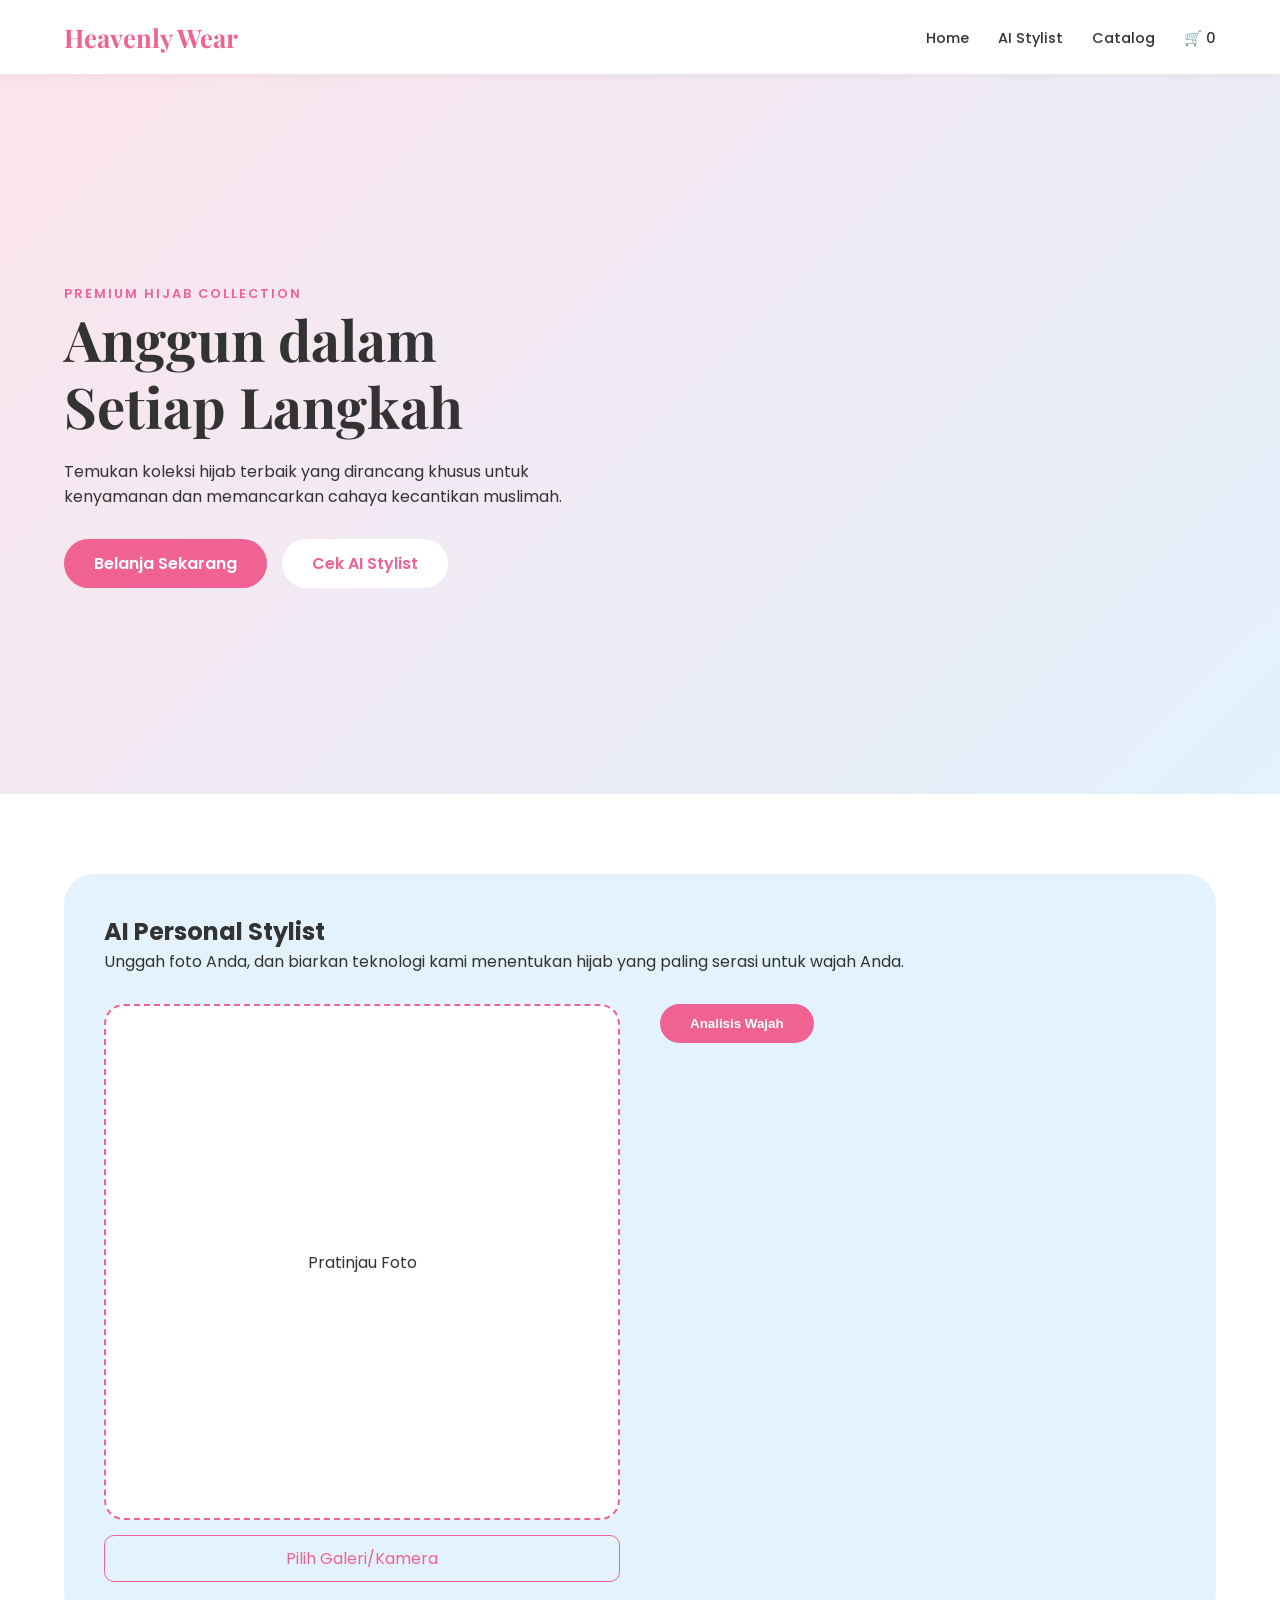
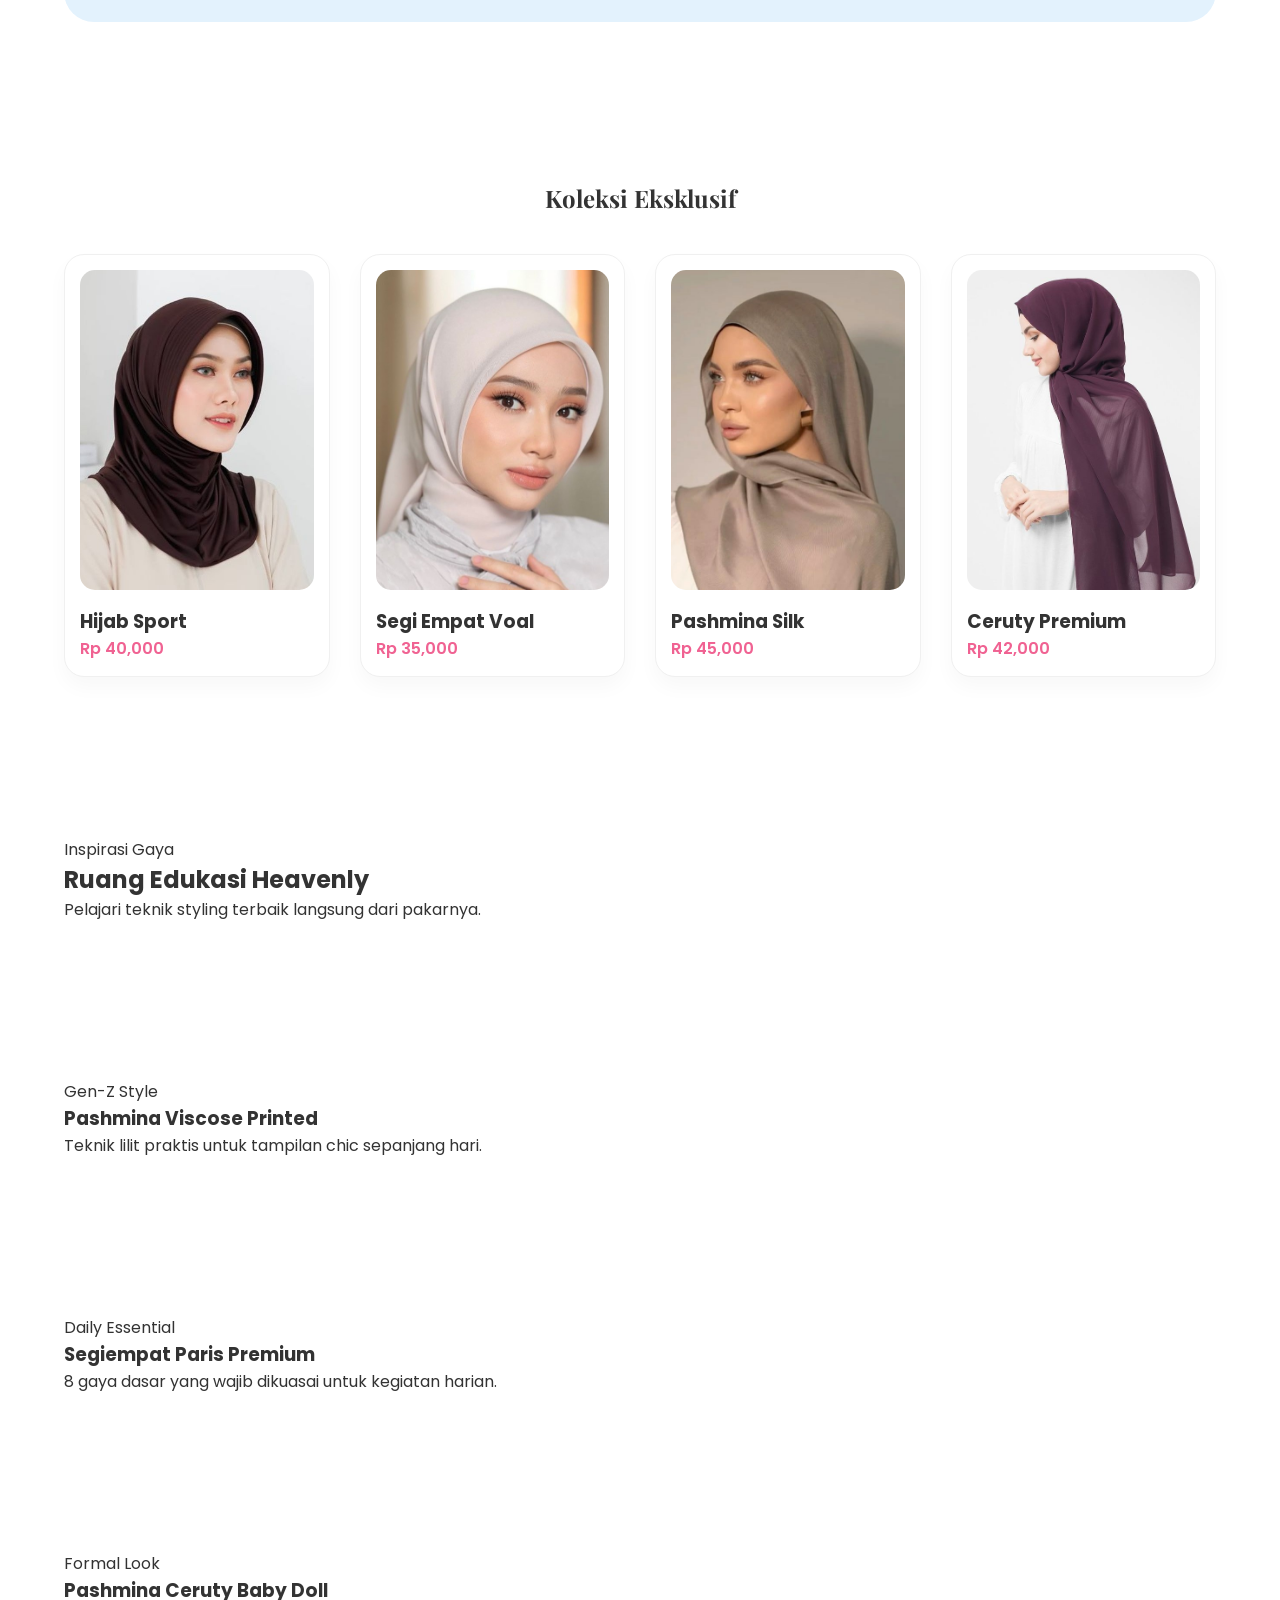
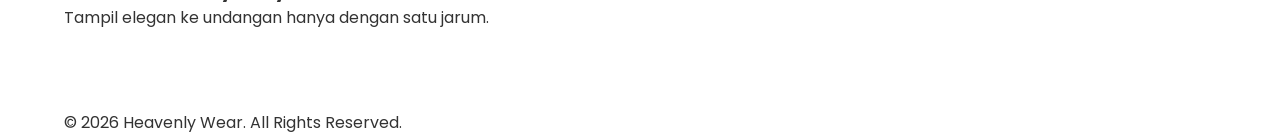
==== commit 14020f48: "Update index.html" ====
--- a/index.html
+++ b/index.html
@@ -80,47 +80,47 @@
         </div>
     </section>
 
-    <section id="tutorials" class="section tutorial-section">
+    <section id="tutorials" class="section tutorial-gallery">
         <div class="container">
-            <div class="section-header">
-                <h2>Edukasi & Tutorial Hijab</h2>
-                <p>Inspirasi gaya harian hingga acara formal untuk menunjang keanggunan Anda.</p>
+            <div class="gallery-header">
+                <span class="badge">Inspirasi Gaya</span>
+                <h2>Ruang Edukasi Heavenly</h2>
+                <p>Pelajari teknik styling terbaik langsung dari pakarnya.</p>
             </div>
-            
-            <div class="video-scroll-container">
-                <div class="video-card">
-                    <div class="video-wrapper">
-                        <iframe src="https://www.youtube.com/embed/H2ev9kX3CYA" title="Tutorial Pashmina Viscose" frameborder="0" allow="accelerometer; autoplay; clipboard-write; encrypted-media; gyroscope; picture-in-picture" allowfullscreen></iframe>
+    
+            <div class="tutorial-slider">
+                <div class="tuto-card">
+                    <div class="video-container">
+                        <iframe src="https://www.youtube.com/embed/H2ev9kX3CYA" title="Pashmina Viscose" frameborder="0" allowfullscreen></iframe>
                     </div>
-                    <div class="video-info">
-                        <h3>Style Gen-Z: Pashmina Viscose</h3>
-                        <p>Tutorial pashmina viscose printed yang kekinian dan tetap rapi.</p>
+                    <div class="tuto-detail">
+                        <span class="tuto-tag">Gen-Z Style</span>
+                        <h3>Pashmina Viscose Printed</h3>
+                        <p>Teknik lilit praktis untuk tampilan chic sepanjang hari.</p>
                     </div>
                 </div>
     
-                <div class="video-card">
-                    <div class="video-wrapper">
-                        <iframe src="https://www.youtube.com/embed/-SkMvc0muLY" title="Tutorial Segiempat Simple" frameborder="0" allow="accelerometer; autoplay; clipboard-write; encrypted-media; gyroscope; picture-in-picture" allowfullscreen></iframe>
+                <div class="tuto-card">
+                    <div class="video-container">
+                        <iframe src="https://www.youtube.com/embed/-SkMvc0muLY" title="Segiempat Paris" frameborder="0" allowfullscreen></iframe>
                     </div>
-                    <div class="video-info">
-                        <h3>Segiempat Simple & Daily</h3>
-                        <p>8 gaya segiempat untuk kerja, kuliah, hingga acara kondangan.</p>
+                    <div class="tuto-detail">
+                        <span class="tuto-tag">Daily Essential</span>
+                        <h3>Segiempat Paris Premium</h3>
+                        <p>8 gaya dasar yang wajib dikuasai untuk kegiatan harian.</p>
                     </div>
                 </div>
     
-                <div class="video-card">
-                    <div class="video-wrapper">
-                        <iframe src="https://www.youtube.com/embed/WzKlSFJDISA" title="Tutorial Pashmina Ceruty" frameborder="0" allow="accelerometer; autoplay; clipboard-write; encrypted-media; gyroscope; picture-in-picture" allowfullscreen></iframe>
+                <div class="tuto-card">
+                    <div class="video-container">
+                        <iframe src="https://www.youtube.com/embed/WzKlSFJDISA" title="Pashmina Ceruty" frameborder="0" allowfullscreen></iframe>
                     </div>
-                    <div class="video-info">
-                        <h3>Basic Pashmina Ceruty</h3>
-                        <p>Inspirasi 8 style pashmina ceruty praktis hanya dengan satu jarum.</p>
+                    <div class="tuto-detail">
+                        <span class="tuto-tag">Formal Look</span>
+                        <h3>Pashmina Ceruty Baby Doll</h3>
+                        <p>Tampil elegan ke undangan hanya dengan satu jarum.</p>
                     </div>
                 </div>
-            </div>
-            
-            <div class="scroll-hint">
-                <span>← Geser untuk video lainnya →</span>
             </div>
         </div>
     </section>
--- a/style.css
+++ b/style.css
@@ -47,6 +47,100 @@
 .mobile-menu { display: none; flex-direction: column; gap: 5px; cursor: pointer; }
 .mobile-menu span { width: 25px; height: 3px; background: var(--dark-pink); }
 
+/* Tutorial Section Styling */
+.tutorial-section {
+    background: rgba(255, 255, 255, 0.4);
+    padding: 60px 0;
+}
+
+.title-center {
+    text-align: center;
+    margin-bottom: 40px;
+    font-family: 'Playfair Display', serif;
+}
+
+/* Horizontal Scroll Logic */
+.video-scroll-container {
+    display: flex;
+    overflow-x: auto; /* Mengaktifkan geser horizontal */
+    gap: 25px;
+    padding: 20px 0;
+    scroll-snap-type: x mandatory; /* Membuat scroll terasa magnetis */
+    scrollbar-width: none; /* Sembunyikan scrollbar di Firefox */
+    -ms-overflow-style: none; /* Sembunyikan scrollbar di IE/Edge */
+}
+
+.video-scroll-container::-webkit-scrollbar {
+    display: none; /* Sembunyikan scrollbar di Chrome/Safari */
+}
+
+/* Video Card Styling */
+.video-card {
+    min-width: 320px; /* Ukuran pas untuk Mobile */
+    max-width: 400px;
+    background: var(--white);
+    border-radius: 25px;
+    overflow: hidden;
+    scroll-snap-align: center;
+    box-shadow: 0 10px 25px rgba(0,0,0,0.05);
+    transition: 0.3s;
+    flex-shrink: 0; /* Mencegah card menciut */
+}
+
+.video-card:hover {
+    transform: translateY(-5px);
+}
+
+.video-wrapper {
+    position: relative;
+    padding-bottom: 177.77%; /* Rasio 9:16 untuk video portrait/shorts style */
+    height: 0;
+}
+
+.video-wrapper iframe {
+    position: absolute;
+    top: 0;
+    left: 0;
+    width: 100%;
+    height: 100%;
+}
+
+.video-info {
+    padding: 20px;
+}
+
+.video-info h3 {
+    font-size: 1.1rem;
+    margin-bottom: 8px;
+    color: var(--dark-pink);
+}
+
+.video-info p {
+    font-size: 0.85rem;
+    color: #777;
+    line-height: 1.4;
+}
+
+/* Scroll Hint (Mobile) */
+.scroll-hint {
+    text-align: center;
+    margin-top: 15px;
+    font-size: 0.8rem;
+    color: var(--dark-pink);
+    opacity: 0.7;
+    display: block;
+}
+
+/* Penyesuaian Desktop */
+@media (min-width: 992px) {
+    .video-card {
+        min-width: 350px; /* Sedikit lebih lebar di desktop */
+    }
+    .scroll-hint {
+        display: none; /* Sembunyikan petunjuk di desktop karena scrollbar terlihat atau user pakai mouse */
+    }
+}
+
 /* RESPONSIVE */
 @media (max-width: 768px) {
     .hero-grid, .ai-content-grid { grid-template-columns: 1fr; text-align: center; }
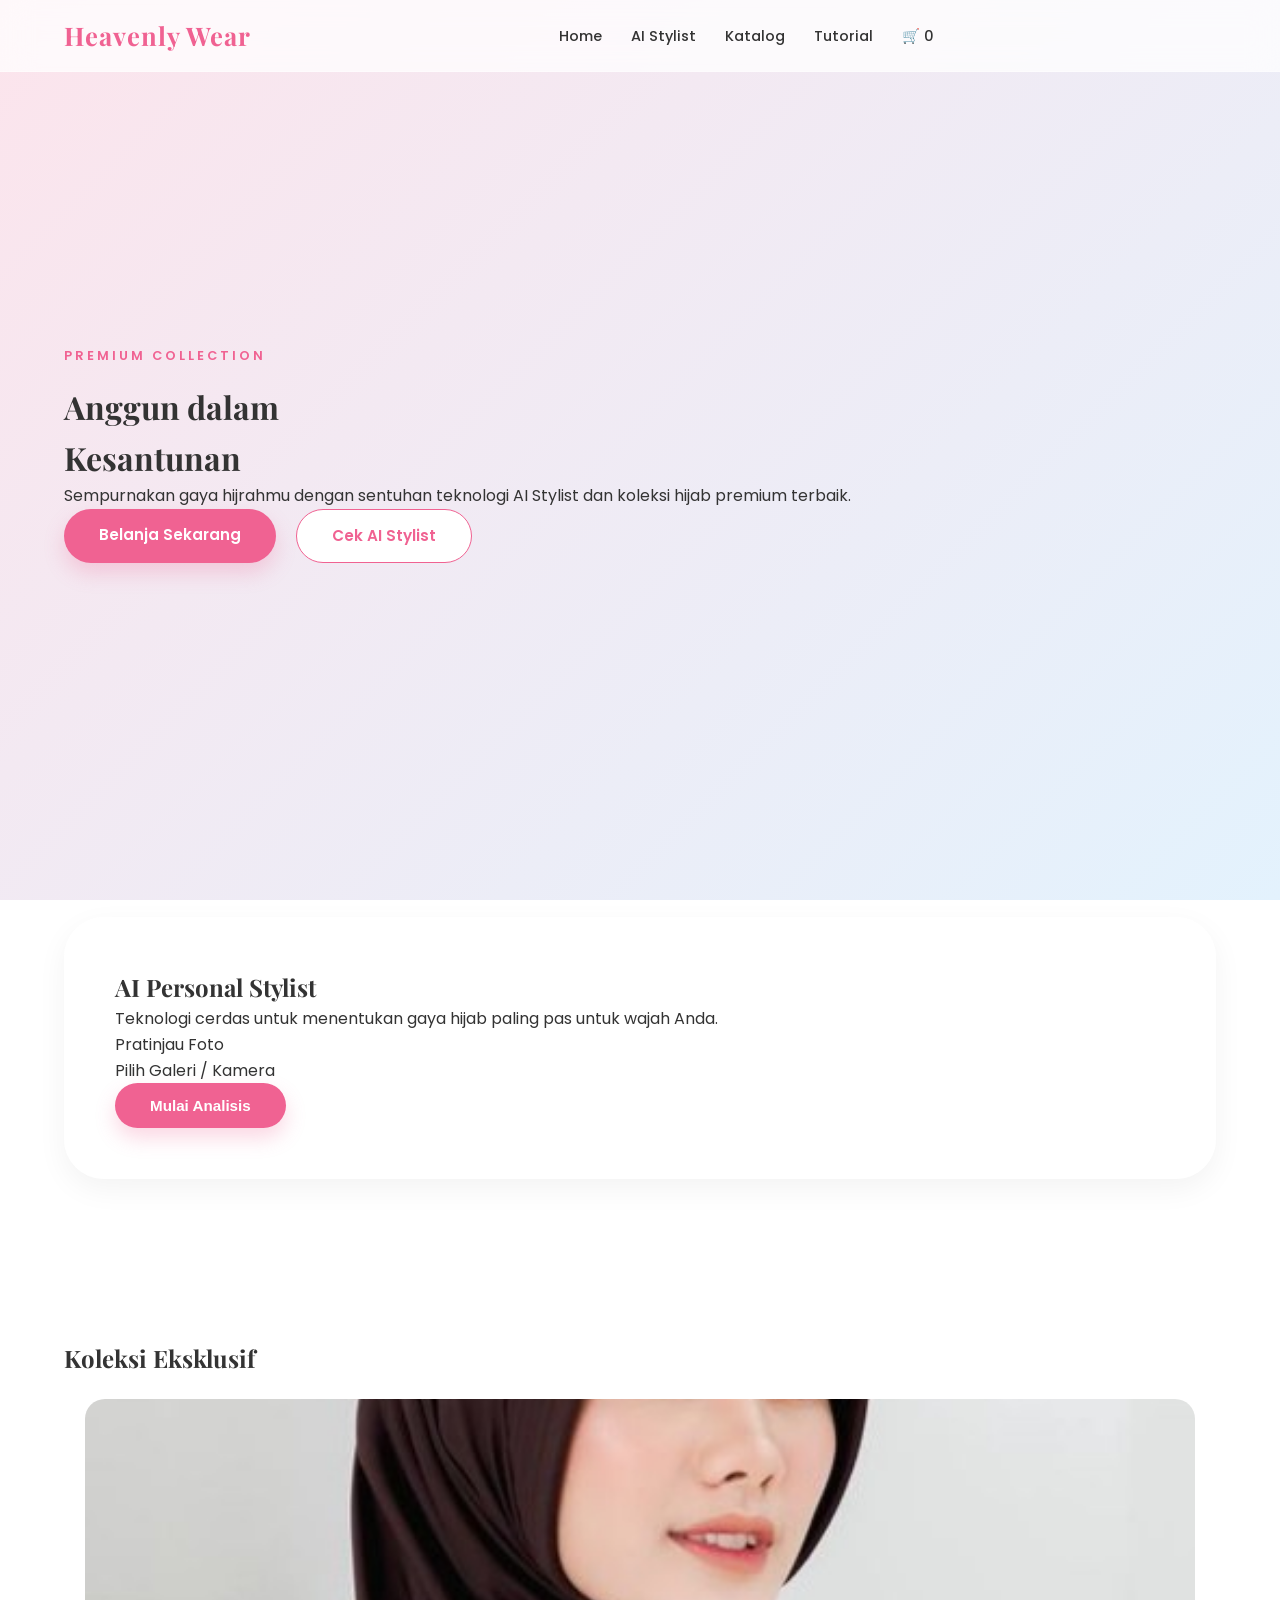
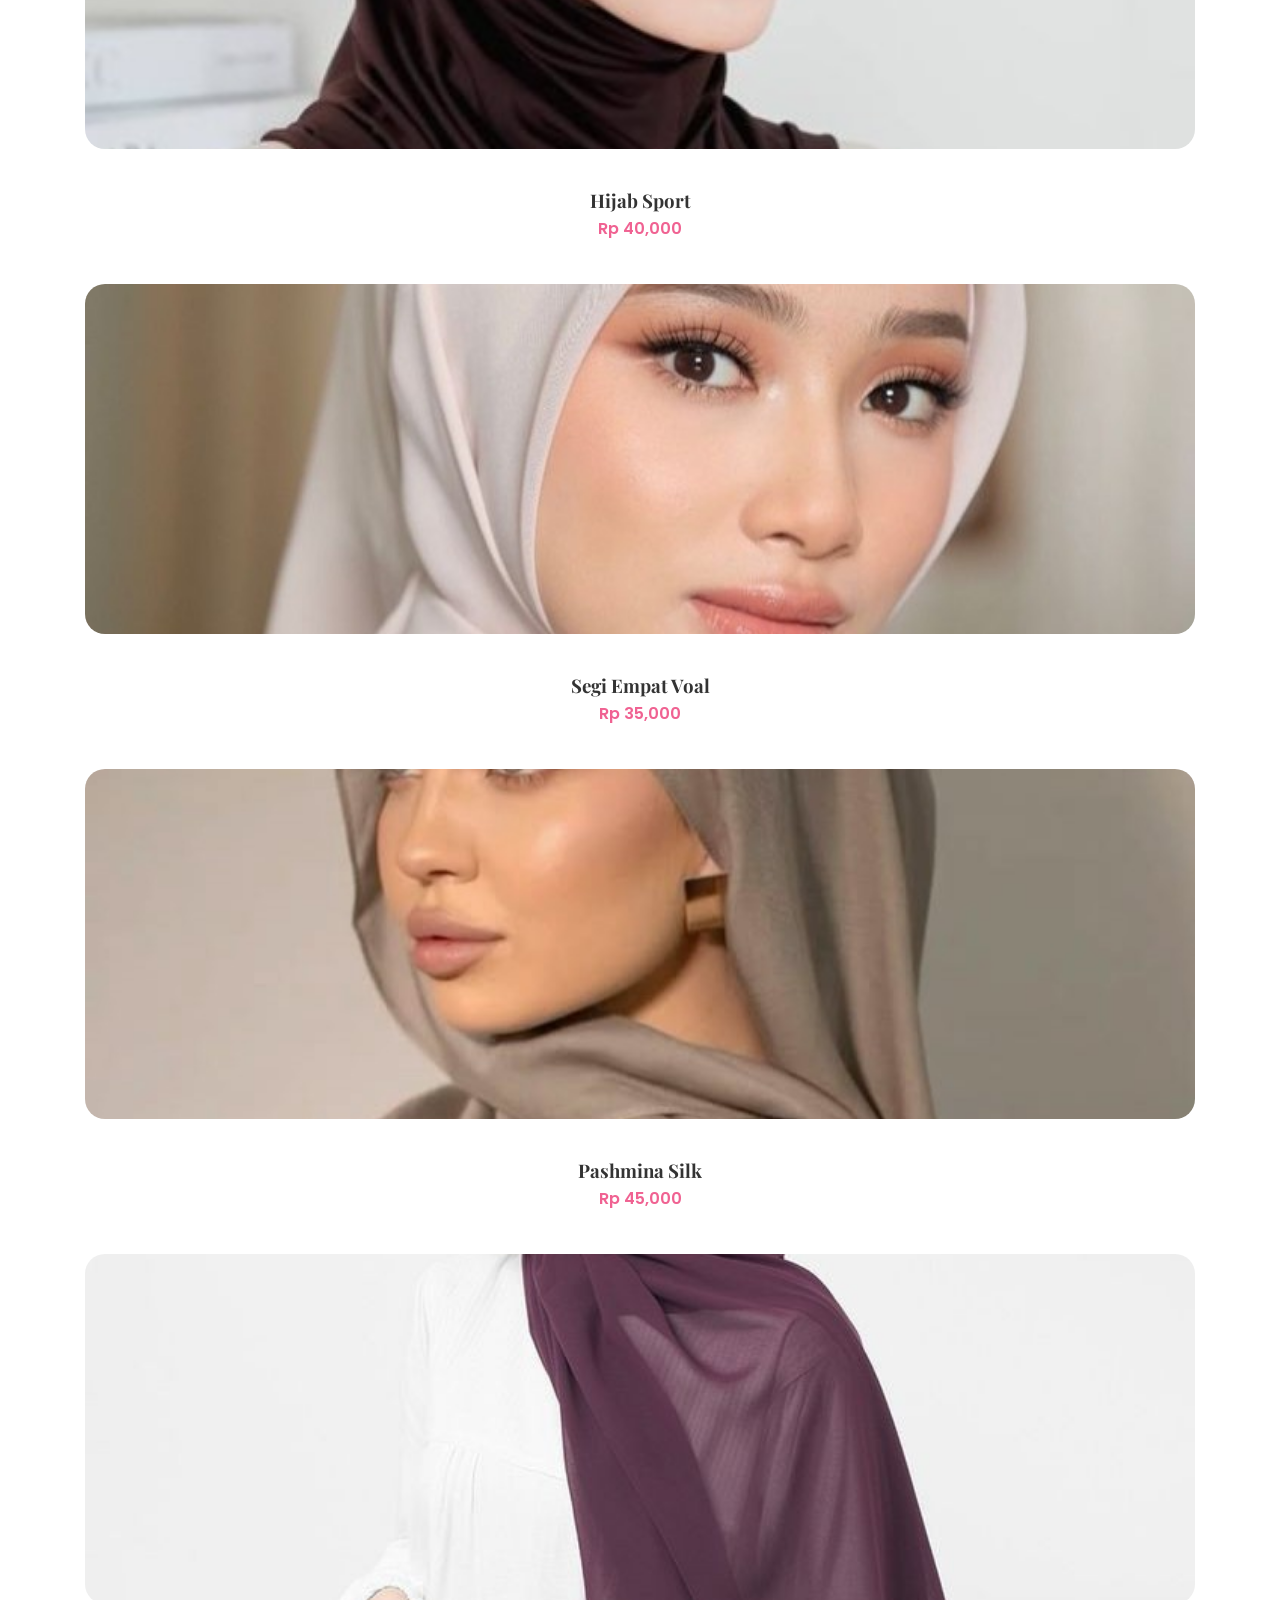
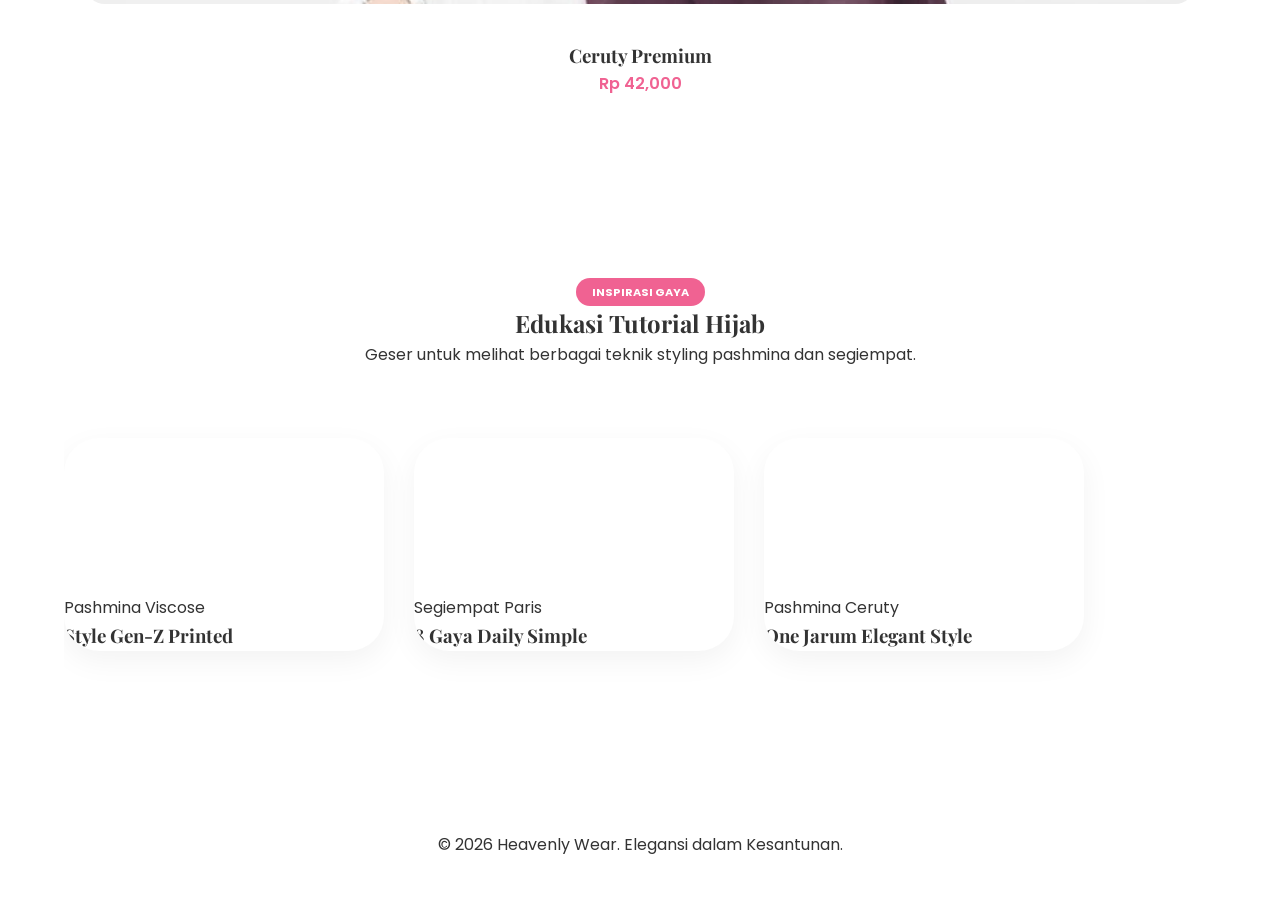
==== commit 7e833920: "Update index.html" ====
--- a/index.html
+++ b/index.html
@@ -2,7 +2,7 @@
 <html lang="id">
 <head>
     <meta charset="UTF-8">
-    <meta name="viewport" content="width=device-width, initial-scale=1.0, maximum-scale=1.0">
+    <meta name="viewport" content="width=device-width, initial-scale=1.0, maximum-scale=1.0, user-scalable=no">
     <title>Heavenly Wear | Luxury Modest Fashion</title>
     <link href="https://fonts.googleapis.com/css2?family=Playfair+Display:wght@700&family=Poppins:wght@300;400;500;600&display=swap" rel="stylesheet">
     <link rel="stylesheet" href="style.css">
@@ -15,57 +15,51 @@
             <div class="nav-links" id="navLinks">
                 <a href="#home">Home</a>
                 <a href="#analysis">AI Stylist</a>
-                <a href="#catalog">Catalog</a>
-                <a href="cart.html" class="cart-link">
-                    <span>🛒</span>
-                    <span id="cart-count" class="cart-badge">0</span>
-                </a>
+                <a href="#catalog">Katalog</a>
+                <a href="#tutorials">Tutorial</a>
+                <a href="cart.html" class="cart-icon">🛒 <span id="cart-count">0</span></a>
             </div>
-            <div class="mobile-menu" onclick="toggleMenu()">
+            <div class="mobile-toggle" onclick="toggleMenu()">
                 <span></span><span></span><span></span>
             </div>
         </div>
     </nav>
 
     <header id="home" class="hero">
-        <div class="container hero-grid">
-            <div class="hero-text">
-                <span class="tagline">Premium Hijab Collection</span>
-                <h1>Anggun dalam <br>Setiap Langkah</h1>
-                <p>Temukan koleksi hijab terbaik yang dirancang khusus untuk kenyamanan dan memancarkan cahaya kecantikan muslimah.</p>
-                <div class="hero-btns">
-                    <a href="#catalog" class="btn primary">Belanja Sekarang</a>
-                    <a href="#analysis" class="btn secondary">Cek AI Stylist</a>
-                </div>
-            </div>
-            <div class="hero-img-box">
-                <div class="hero-circle"></div>
+        <div class="container hero-content" data-reveal>
+            <span class="tagline">Premium Collection</span>
+            <h1>Anggun dalam <br>Kesantunan</h1>
+            <p>Sempurnakan gaya hijrahmu dengan sentuhan teknologi AI Stylist dan koleksi hijab premium terbaik.</p>
+            <div class="hero-btns">
+                <a href="#catalog" class="btn primary">Belanja Sekarang</a>
+                <a href="#analysis" class="btn secondary">Cek AI Stylist</a>
             </div>
         </div>
     </header>
 
     <section id="analysis" class="section">
         <div class="container">
-            <div class="ai-card">
-                <div class="ai-info">
+            <div class="ai-card" data-reveal>
+                <div class="ai-header">
                     <h2>AI Personal Stylist</h2>
-                    <p>Unggah foto Anda, dan biarkan teknologi kami menentukan hijab yang paling serasi untuk wajah Anda.</p>
+                    <p>Teknologi cerdas untuk menentukan gaya hijab paling pas untuk wajah Anda.</p>
                 </div>
-                <div class="ai-content-grid">
-                    <div class="upload-area">
-                        <div id="photoPreview" class="preview-square">
-                            <span>Pratinjau Foto</span>
-                        </div>
-                        <label for="faceInput" class="btn-outline">Pilih Galeri/Kamera</label>
+                <div class="ai-grid">
+                    <div class="upload-zone">
+                        <div id="photoPreview" class="preview-box">Pratinjau Foto</div>
+                        <label for="faceInput" class="btn-upload">Pilih Galeri / Kamera</label>
                         <input type="file" id="faceInput" accept="image/*" capture="user" hidden>
                     </div>
-                    <div class="result-area">
-                        <button class="btn primary full-width" onclick="startAIAnalysis()">Analisis Wajah</button>
-                        <div id="aiLoader" class="loader" style="display:none">Memindai wajah...</div>
-                        <div id="aiResult" class="res-card" style="display:none">
-                            <div class="res-row"><span>Bentuk:</span> <strong id="faceShape">-</strong></div>
-                            <div class="res-row"><span>Tone:</span> <strong id="skinUndertone">-</strong></div>
-                            <p id="aiSuggestion" class="res-text"></p>
+                    <div class="analysis-zone">
+                        <button class="btn primary full-width" onclick="startAIAnalysis()">Mulai Analisis</button>
+                        <div id="aiLoader" class="loader-box" style="display:none;">
+                            <div class="spinner"></div>
+                            <p>Menganalisis fitur wajah...</p>
+                        </div>
+                        <div id="aiResult" class="result-card" style="display:none;">
+                            <div class="res-item">Bentuk: <strong id="faceShape">-</strong></div>
+                            <div class="res-item">Undertone: <strong id="skinUndertone">-</strong></div>
+                            <p id="aiSuggestion"></p>
                         </div>
                     </div>
                 </div>
@@ -75,50 +69,46 @@
 
     <section id="catalog" class="section">
         <div class="container">
-            <h2 class="title-center">Koleksi Eksklusif</h2>
-            <div id="productGrid" class="catalog-grid"></div>
+            <h2 class="section-title" data-reveal>Koleksi Eksklusif</h2>
+            <div id="productGrid" class="product-grid">
+                </div>
         </div>
     </section>
 
     <section id="tutorials" class="section tutorial-gallery">
         <div class="container">
-            <div class="gallery-header">
+            <div class="gallery-header" data-reveal>
                 <span class="badge">Inspirasi Gaya</span>
-                <h2>Ruang Edukasi Heavenly</h2>
-                <p>Pelajari teknik styling terbaik langsung dari pakarnya.</p>
+                <h2>Edukasi Tutorial Hijab</h2>
+                <p>Geser untuk melihat berbagai teknik styling pashmina dan segiempat.</p>
             </div>
-    
+            
             <div class="tutorial-slider">
-                <div class="tuto-card">
-                    <div class="video-container">
-                        <iframe src="https://www.youtube.com/embed/H2ev9kX3CYA" title="Pashmina Viscose" frameborder="0" allowfullscreen></iframe>
+                <div class="tuto-card" data-reveal>
+                    <div class="video-box">
+                        <iframe src="https://www.youtube.com/embed/H2ev9kX3CYA" frameborder="0" allowfullscreen></iframe>
                     </div>
-                    <div class="tuto-detail">
-                        <span class="tuto-tag">Gen-Z Style</span>
-                        <h3>Pashmina Viscose Printed</h3>
-                        <p>Teknik lilit praktis untuk tampilan chic sepanjang hari.</p>
+                    <div class="tuto-info">
+                        <span>Pashmina Viscose</span>
+                        <h3>Style Gen-Z Printed</h3>
                     </div>
                 </div>
-    
-                <div class="tuto-card">
-                    <div class="video-container">
-                        <iframe src="https://www.youtube.com/embed/-SkMvc0muLY" title="Segiempat Paris" frameborder="0" allowfullscreen></iframe>
+                <div class="tuto-card" data-reveal>
+                    <div class="video-box">
+                        <iframe src="https://www.youtube.com/embed/-SkMvc0muLY" frameborder="0" allowfullscreen></iframe>
                     </div>
-                    <div class="tuto-detail">
-                        <span class="tuto-tag">Daily Essential</span>
-                        <h3>Segiempat Paris Premium</h3>
-                        <p>8 gaya dasar yang wajib dikuasai untuk kegiatan harian.</p>
+                    <div class="tuto-info">
+                        <span>Segiempat Paris</span>
+                        <h3>8 Gaya Daily Simple</h3>
                     </div>
                 </div>
-    
-                <div class="tuto-card">
-                    <div class="video-container">
-                        <iframe src="https://www.youtube.com/embed/WzKlSFJDISA" title="Pashmina Ceruty" frameborder="0" allowfullscreen></iframe>
+                <div class="tuto-card" data-reveal>
+                    <div class="video-box">
+                        <iframe src="https://www.youtube.com/embed/WzKlSFJDISA" frameborder="0" allowfullscreen></iframe>
                     </div>
-                    <div class="tuto-detail">
-                        <span class="tuto-tag">Formal Look</span>
-                        <h3>Pashmina Ceruty Baby Doll</h3>
-                        <p>Tampil elegan ke undangan hanya dengan satu jarum.</p>
+                    <div class="tuto-info">
+                        <span>Pashmina Ceruty</span>
+                        <h3>One Jarum Elegant Style</h3>
                     </div>
                 </div>
             </div>
@@ -126,9 +116,7 @@
     </section>
 
     <footer class="footer">
-        <div class="container">
-            <p>&copy; 2026 Heavenly Wear. All Rights Reserved.</p>
-        </div>
+        <p>&copy; 2026 Heavenly Wear. Elegansi dalam Kesantunan.</p>
     </footer>
 
     <script src="script.js"></script>
--- a/style.css
+++ b/style.css
@@ -1,153 +1,339 @@
+/* HEAVENLY WEAR - PREMIUM STYLE GUIDE
+   Colors: Rose Quartz (#FCE4EC), Serenity Blue (#E3F2FD), Deep Pink (#F06292)
+   Design: Glassmorphism & Responsive Mobile-First
+*/
+
 :root {
     --pink: #FCE4EC;
     --dark-pink: #F06292;
     --blue: #E3F2FD;
     --deep-blue: #1E88E5;
-    --text: #333;
-    --white: #fff;
-}
-
-* { margin:0; padding:0; box-sizing: border-box; }
-body { font-family: 'Poppins', sans-serif; color: var(--text); background: var(--white); overflow-x: hidden; }
-
-.container { width: 90%; max-width: 1200px; margin: 0 auto; }
-
-/* Navbar */
-.navbar { padding: 20px 0; background: rgba(255,255,255,0.9); backdrop-filter: blur(10px); position: sticky; top:0; z-index: 1000; box-shadow: 0 2px 10px rgba(0,0,0,0.05); }
-.nav-wrapper { display: flex; justify-content: space-between; align-items: center; }
-.logo { font-family: 'Playfair Display', serif; font-size: 1.6rem; color: var(--dark-pink); font-weight: 700; }
-.nav-links a { text-decoration: none; color: var(--text); margin-left: 25px; font-weight: 500; font-size: 0.9rem; }
-
-/* Hero */
-.hero { padding: 100px 0; background: linear-gradient(135deg, var(--pink), var(--blue)); min-height: 80vh; display: flex; align-items: center; }
-.hero-grid { display: grid; grid-template-columns: 1fr 1fr; gap: 40px; align-items: center; }
-.hero-text h1 { font-family: 'Playfair Display', serif; font-size: 3.5rem; margin-bottom: 20px; line-height: 1.2; }
-.tagline { color: var(--dark-pink); font-weight: 600; letter-spacing: 2px; text-transform: uppercase; font-size: 0.8rem; }
-.hero-btns { display: flex; gap: 15px; margin-top: 30px; }
-
-/* AI Section */
-.section { padding: 80px 0; }
-.ai-card { background: var(--blue); border-radius: 30px; padding: 40px; }
-.ai-content-grid { display: grid; grid-template-columns: 1fr 1fr; gap: 40px; margin-top: 30px; }
-.preview-square { width: 100%; aspect-ratio: 1/1; background: white; border-radius: 20px; border: 2px dashed var(--dark-pink); display: flex; align-items: center; justify-content: center; overflow: hidden; margin-bottom: 15px; }
-
-/* Catalog */
-.catalog-grid { display: grid; grid-template-columns: repeat(auto-fill, minmax(250px, 1fr)); gap: 30px; }
-.product-card { background: white; border-radius: 20px; padding: 15px; box-shadow: 0 10px 20px rgba(0,0,0,0.03); transition: 0.3s; cursor: pointer; border: 1px solid #f0f0f0; }
-.product-card:hover { transform: translateY(-10px); }
-.product-card img { width: 100%; height: 320px; object-fit: cover; border-radius: 15px; }
-
-/* Buttons */
-.btn { padding: 12px 30px; border-radius: 50px; text-decoration: none; font-weight: 600; transition: 0.3s; display: inline-block; border: none; cursor: pointer; }
-.btn.primary { background: var(--dark-pink); color: white; }
-.btn.secondary { background: white; color: var(--dark-pink); }
-.btn-outline { display: block; text-align: center; padding: 10px; border: 1px solid var(--dark-pink); border-radius: 10px; color: var(--dark-pink); cursor: pointer; }
-
-/* Mobile Menu */
-.mobile-menu { display: none; flex-direction: column; gap: 5px; cursor: pointer; }
-.mobile-menu span { width: 25px; height: 3px; background: var(--dark-pink); }
-
-/* Tutorial Section Styling */
-.tutorial-section {
-    background: rgba(255, 255, 255, 0.4);
+    --white-glass: rgba(255, 255, 255, 0.75);
+    --text-main: #333333;
+    --text-muted: #666666;
+    --shadow-soft: 0 10px 30px rgba(0, 0, 0, 0.05);
+}
+
+/* 1. RESET & BASE STYLES */
+* {
+    margin: 0;
+    padding: 0;
+    box-sizing: border-box;
+}
+
+html {
+    scroll-behavior: smooth;
+}
+
+body {
+    font-family: 'Poppins', sans-serif;
+    color: var(--text-main);
+    background: linear-gradient(135deg, var(--pink) 0%, var(--blue) 100%);
+    background-attachment: fixed;
+    line-height: 1.6;
+    overflow-x: hidden;
+}
+
+h1, h2, h3, .logo {
+    font-family: 'Playfair Display', serif;
+}
+
+.container {
+    width: 90%;
+    max-width: 1200px;
+    margin: 0 auto;
+}
+
+.section {
+    padding: 80px 0;
+}
+
+/* 2. NAVIGATION (GLASSMORPHISM) */
+.navbar {
+    position: sticky;
+    top: 0;
+    z-index: 2000;
+    background: var(--white-glass);
+    backdrop-filter: blur(15px);
+    -webkit-backdrop-filter: blur(15px);
+    border-bottom: 1px solid rgba(255, 255, 255, 0.3);
+    padding: 15px 0;
+}
+
+.nav-wrapper {
+    display: flex;
+    justify-content: space-between;
+    align-items: center;
+}
+
+.logo {
+    font-size: 1.6rem;
+    font-weight: 700;
+    color: var(--dark-pink);
+    letter-spacing: 1px;
+}
+
+.nav-links a {
+    text-decoration: none;
+    color: var(--text-main);
+    margin-left: 25px;
+    font-weight: 500;
+    font-size: 0.9rem;
+    transition: 0.3s;
+}
+
+.nav-links a:hover {
+    color: var(--dark-pink);
+}
+
+/* 3. HERO SECTION */
+.hero {
+    min-height: 85vh;
+    display: flex;
+    align-items: center;
     padding: 60px 0;
 }
 
+.hero-grid {
+    display: grid;
+    grid-template-columns: 1.2fr 0.8fr;
+    gap: 40px;
+    align-items: center;
+}
+
+.tagline {
+    color: var(--dark-pink);
+    font-weight: 600;
+    letter-spacing: 3px;
+    text-transform: uppercase;
+    font-size: 0.8rem;
+    display: block;
+    margin-bottom: 15px;
+}
+
+.hero-text h1 {
+    font-size: 4rem;
+    line-height: 1.1;
+    margin-bottom: 25px;
+    color: #222;
+}
+
+.hero-btns {
+    display: flex;
+    gap: 20px;
+}
+
+/* 4. BUTTONS */
+.btn {
+    padding: 14px 35px;
+    border-radius: 50px;
+    text-decoration: none;
+    font-weight: 600;
+    transition: 0.4s;
+    display: inline-block;
+    border: none;
+    cursor: pointer;
+    font-size: 0.95rem;
+}
+
+.btn.primary {
+    background: var(--dark-pink);
+    color: white;
+    box-shadow: 0 10px 20px rgba(240, 98, 146, 0.25);
+}
+
+.btn.primary:hover {
+    transform: translateY(-3px);
+    box-shadow: 0 15px 30px rgba(240, 98, 146, 0.4);
+}
+
+.btn.secondary {
+    background: white;
+    color: var(--dark-pink);
+    border: 1px solid var(--dark-pink);
+}
+
+.btn.secondary:hover {
+    background: var(--dark-pink);
+    color: white;
+}
+
+/* 5. AI STYLIST SECTION */
+.ai-card {
+    background: rgba(255, 255, 255, 0.6);
+    backdrop-filter: blur(10px);
+    border-radius: 40px;
+    padding: 50px;
+    border: 1px solid rgba(255, 255, 255, 0.5);
+    box-shadow: var(--shadow-soft);
+}
+
+.ai-content-grid {
+    display: grid;
+    grid-template-columns: 1fr 1fr;
+    gap: 50px;
+    margin-top: 40px;
+}
+
+.preview-square {
+    width: 100%;
+    aspect-ratio: 1/1;
+    background: #fff;
+    border-radius: 30px;
+    border: 2px dashed var(--dark-pink);
+    display: flex;
+    align-items: center;
+    justify-content: center;
+    overflow: hidden;
+}
+
+/* 6. CATALOG GRID */
 .title-center {
     text-align: center;
+    font-size: 2.5rem;
     margin-bottom: 40px;
-    font-family: 'Playfair Display', serif;
-}
-
-/* Horizontal Scroll Logic */
-.video-scroll-container {
-    display: flex;
-    overflow-x: auto; /* Mengaktifkan geser horizontal */
-    gap: 25px;
-    padding: 20px 0;
-    scroll-snap-type: x mandatory; /* Membuat scroll terasa magnetis */
-    scrollbar-width: none; /* Sembunyikan scrollbar di Firefox */
-    -ms-overflow-style: none; /* Sembunyikan scrollbar di IE/Edge */
-}
-
-.video-scroll-container::-webkit-scrollbar {
-    display: none; /* Sembunyikan scrollbar di Chrome/Safari */
-}
-
-/* Video Card Styling */
-.video-card {
-    min-width: 320px; /* Ukuran pas untuk Mobile */
-    max-width: 400px;
-    background: var(--white);
-    border-radius: 25px;
+}
+
+.catalog-grid {
+    display: grid;
+    grid-template-columns: repeat(auto-fill, minmax(250px, 1fr));
+    gap: 30px;
+}
+
+.product-card {
+    background: var(--white-glass);
+    border-radius: 30px;
+    padding: 20px;
+    transition: 0.4s;
+    border: 1px solid rgba(255, 255, 255, 0.3);
+    text-align: center;
+}
+
+.product-card:hover {
+    transform: translateY(-10px);
+    background: white;
+    box-shadow: 0 20px 40px rgba(0,0,0,0.05);
+}
+
+.product-card img {
+    width: 100%;
+    height: 350px;
+    object-fit: cover;
+    border-radius: 20px;
+    margin-bottom: 20px;
+}
+
+/* 7. TUTORIAL GALLERY (IMPROVED) */
+.tutorial-gallery {
+    background: rgba(255, 255, 255, 0.3);
+}
+
+.gallery-header {
+    text-align: center;
+    margin-bottom: 50px;
+}
+
+.badge {
+    background: var(--dark-pink);
+    color: white;
+    padding: 6px 16px;
+    border-radius: 50px;
+    font-size: 0.7rem;
+    font-weight: 700;
+    text-transform: uppercase;
+}
+
+.tutorial-slider {
+    display: flex;
+    overflow-x: auto;
+    gap: 30px;
+    padding: 20px 0 40px;
+    scrollbar-width: none; /* Firefox */
+}
+
+.tutorial-slider::-webkit-scrollbar { display: none; }
+
+.tuto-card {
+    min-width: 320px;
+    background: white;
+    border-radius: 35px;
     overflow: hidden;
-    scroll-snap-align: center;
-    box-shadow: 0 10px 25px rgba(0,0,0,0.05);
-    transition: 0.3s;
-    flex-shrink: 0; /* Mencegah card menciut */
-}
-
-.video-card:hover {
-    transform: translateY(-5px);
-}
-
-.video-wrapper {
+    box-shadow: var(--shadow-soft);
+    transition: 0.4s;
+}
+
+.video-container {
     position: relative;
-    padding-bottom: 177.77%; /* Rasio 9:16 untuk video portrait/shorts style */
+    padding-bottom: 160%; /* Rasio portrait elegan */
     height: 0;
-}
-
-.video-wrapper iframe {
+    background: #eee;
+}
+
+.video-container iframe {
     position: absolute;
-    top: 0;
-    left: 0;
-    width: 100%;
-    height: 100%;
-}
-
-.video-info {
-    padding: 20px;
-}
-
-.video-info h3 {
-    font-size: 1.1rem;
+    top: 0; left: 0; width: 100%; height: 100%;
+}
+
+.tuto-detail {
+    padding: 25px;
+}
+
+.tuto-tag {
+    color: var(--dark-pink);
+    font-weight: 700;
+    font-size: 0.75rem;
+    text-transform: uppercase;
+    display: block;
     margin-bottom: 8px;
-    color: var(--dark-pink);
-}
-
-.video-info p {
-    font-size: 0.85rem;
-    color: #777;
-    line-height: 1.4;
-}
-
-/* Scroll Hint (Mobile) */
-.scroll-hint {
+}
+
+/* 8. MOBILE RESPONSIVE */
+.mobile-menu {
+    display: none;
+    flex-direction: column;
+    gap: 6px;
+    cursor: pointer;
+}
+
+.mobile-menu span {
+    width: 28px;
+    height: 3px;
+    background: var(--dark-pink);
+    border-radius: 2px;
+}
+
+@media (max-width: 992px) {
+    .hero-grid { grid-template-columns: 1fr; text-align: center; }
+    .hero-text h1 { font-size: 2.8rem; }
+    .hero-btns { justify-content: center; }
+    .ai-content-grid { grid-template-columns: 1fr; }
+}
+
+@media (max-width: 768px) {
+    .nav-links {
+        display: none;
+        position: absolute;
+        top: 100%;
+        left: 0;
+        width: 100%;
+        background: white;
+        flex-direction: column;
+        padding: 20px;
+        text-align: center;
+        box-shadow: 0 10px 20px rgba(0,0,0,0.05);
+    }
+    
+    .nav-links.active { display: flex; }
+    .nav-links a { margin: 15px 0; font-size: 1.1rem; }
+    .mobile-menu { display: flex; }
+    
+    .tuto-card { min-width: 280px; }
+}
+
+/* 9. FOOTER */
+.footer {
+    padding: 60px 0;
+    background: var(--white-glass);
     text-align: center;
-    margin-top: 15px;
-    font-size: 0.8rem;
-    color: var(--dark-pink);
-    opacity: 0.7;
-    display: block;
-}
-
-/* Penyesuaian Desktop */
-@media (min-width: 992px) {
-    .video-card {
-        min-width: 350px; /* Sedikit lebih lebar di desktop */
-    }
-    .scroll-hint {
-        display: none; /* Sembunyikan petunjuk di desktop karena scrollbar terlihat atau user pakai mouse */
-    }
-}
-
-/* RESPONSIVE */
-@media (max-width: 768px) {
-    .hero-grid, .ai-content-grid { grid-template-columns: 1fr; text-align: center; }
-    .hero-text h1 { font-size: 2.2rem; }
-    .hero-btns { justify-content: center; }
-    .nav-links { display: none; position: absolute; top: 70px; left: 0; width: 100%; background: white; flex-direction: column; padding: 20px; text-align: center; box-shadow: 0 10px 10px rgba(0,0,0,0.1); }
-    .nav-links.active { display: flex; }
-    .nav-links a { margin: 10px 0; }
-    .mobile-menu { display: flex; }
-}
+    border-top: 1px solid rgba(255, 255, 255, 0.5);
+}
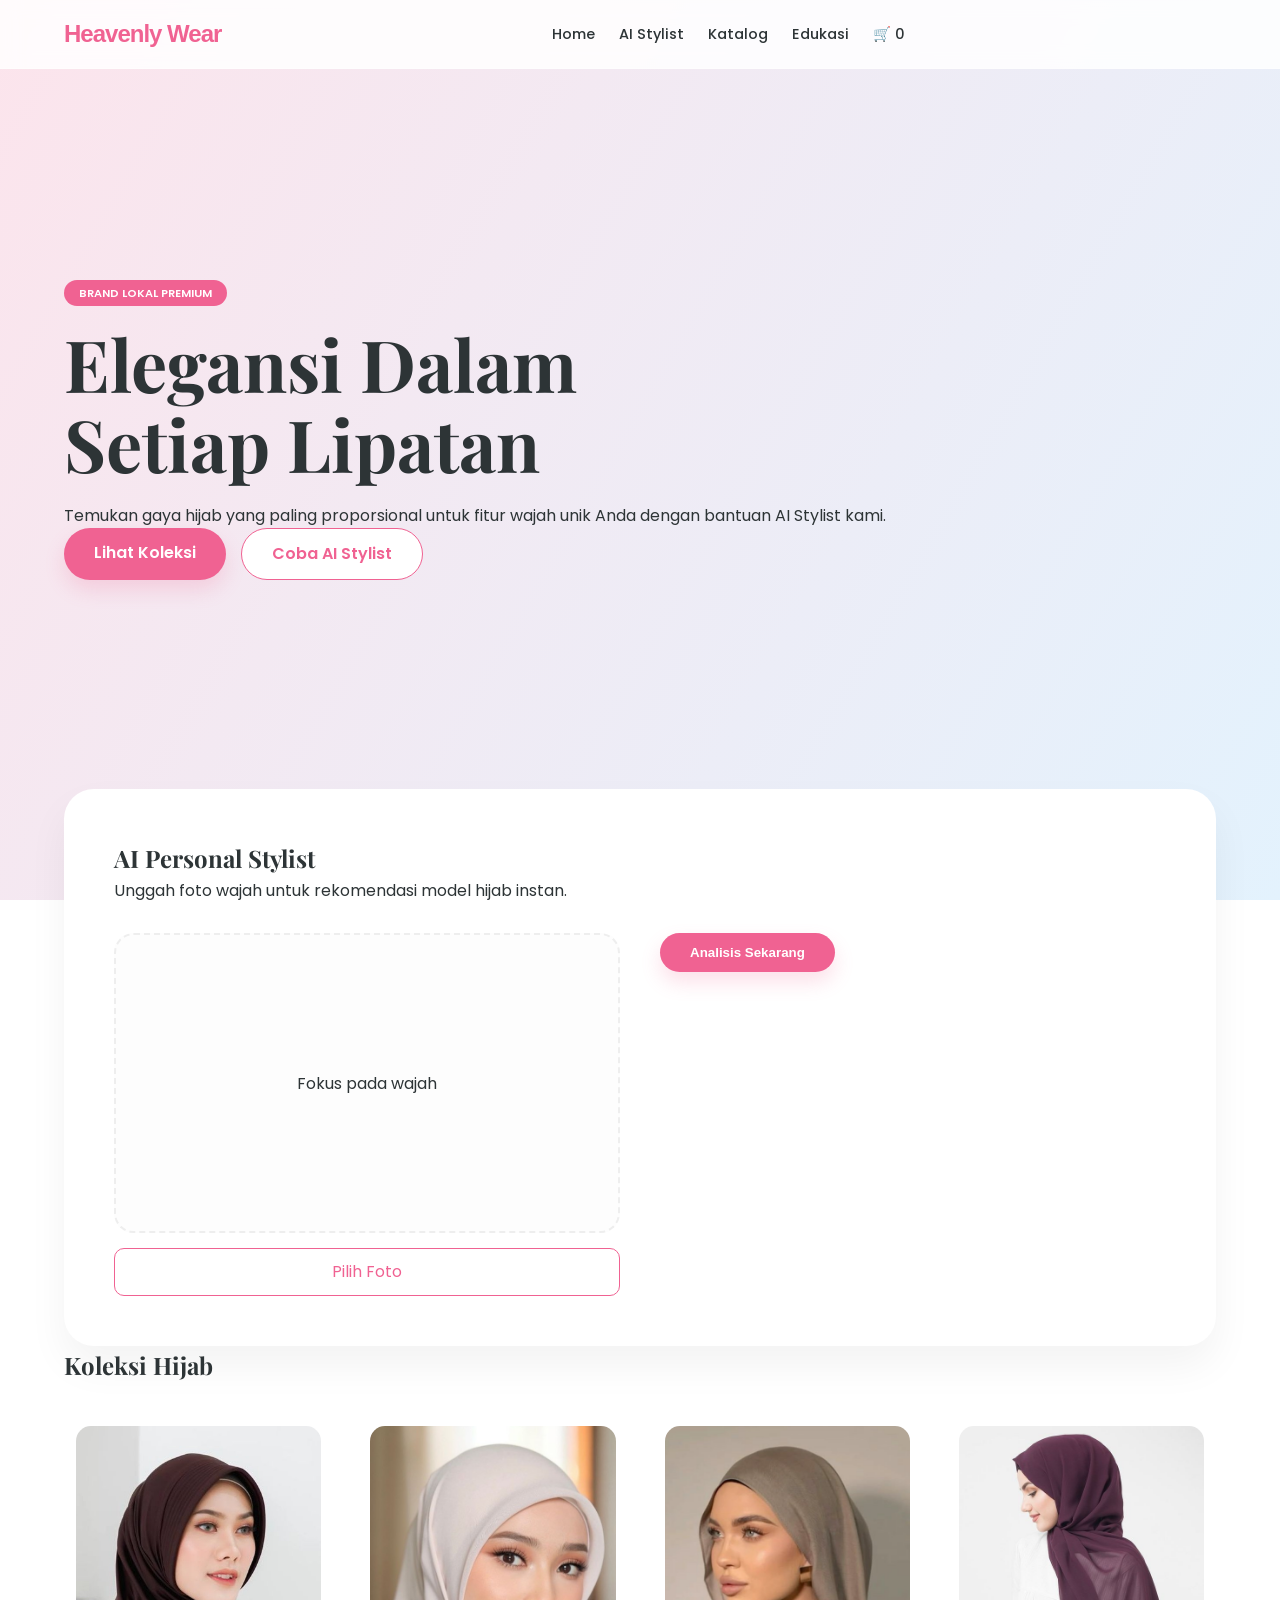
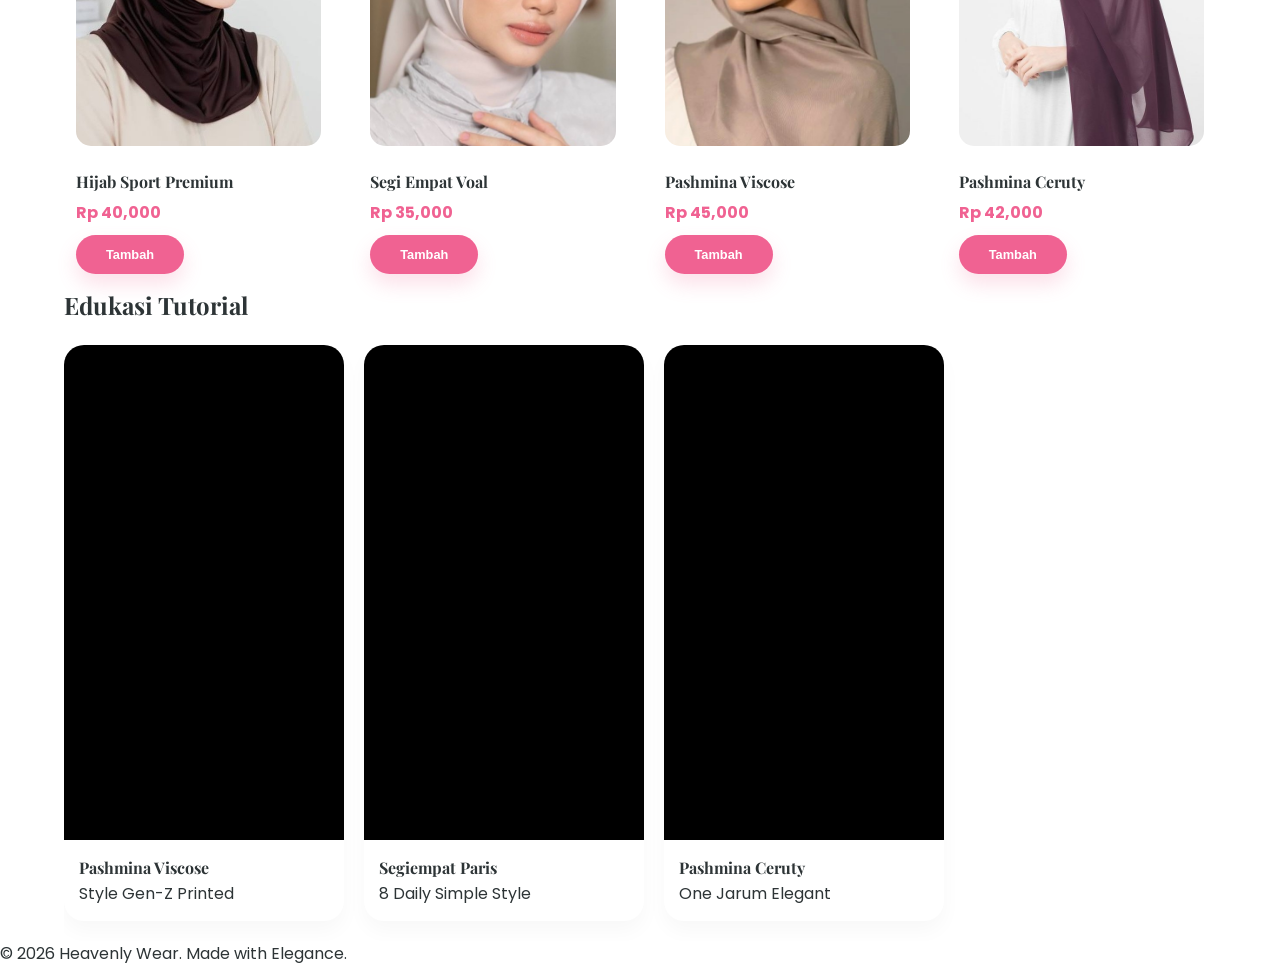
==== commit 9f0fe78f: "Update index.html" ====
--- a/index.html
+++ b/index.html
@@ -16,50 +16,59 @@
                 <a href="#home">Home</a>
                 <a href="#analysis">AI Stylist</a>
                 <a href="#catalog">Katalog</a>
-                <a href="#tutorials">Tutorial</a>
-                <a href="cart.html" class="cart-icon">🛒 <span id="cart-count">0</span></a>
+                <a href="#tutorials">Edukasi</a>
+                <a href="cart.html" class="cart-btn">
+                    🛒 <span id="cart-count">0</span>
+                </a>
             </div>
-            <div class="mobile-toggle" onclick="toggleMenu()">
-                <span></span><span></span><span></span>
+            <div class="mobile-menu-btn" onclick="toggleMenu()">
+                <div class="bar"></div>
+                <div class="bar"></div>
             </div>
         </div>
     </nav>
 
     <header id="home" class="hero">
-        <div class="container hero-content" data-reveal>
-            <span class="tagline">Premium Collection</span>
-            <h1>Anggun dalam <br>Kesantunan</h1>
-            <p>Sempurnakan gaya hijrahmu dengan sentuhan teknologi AI Stylist dan koleksi hijab premium terbaik.</p>
-            <div class="hero-btns">
-                <a href="#catalog" class="btn primary">Belanja Sekarang</a>
-                <a href="#analysis" class="btn secondary">Cek AI Stylist</a>
+        <div class="container hero-grid">
+            <div class="hero-text" data-reveal>
+                <span class="badge-tag">Brand Lokal Premium</span>
+                <h1>Elegansi Dalam <br>Setiap Lipatan</h1>
+                <p>Temukan gaya hijab yang paling proporsional untuk fitur wajah unik Anda dengan bantuan AI Stylist kami.</p>
+                <div class="hero-actions">
+                    <a href="#catalog" class="btn primary">Lihat Koleksi</a>
+                    <a href="#analysis" class="btn secondary">Coba AI Stylist</a>
+                </div>
             </div>
         </div>
     </header>
 
     <section id="analysis" class="section">
         <div class="container">
-            <div class="ai-card" data-reveal>
-                <div class="ai-header">
+            <div class="ai-box" data-reveal>
+                <div class="ai-intro">
                     <h2>AI Personal Stylist</h2>
-                    <p>Teknologi cerdas untuk menentukan gaya hijab paling pas untuk wajah Anda.</p>
+                    <p>Unggah foto wajah untuk rekomendasi model hijab instan.</p>
                 </div>
-                <div class="ai-grid">
-                    <div class="upload-zone">
-                        <div id="photoPreview" class="preview-box">Pratinjau Foto</div>
-                        <label for="faceInput" class="btn-upload">Pilih Galeri / Kamera</label>
-                        <input type="file" id="faceInput" accept="image/*" capture="user" hidden>
+                <div class="ai-main-grid">
+                    <div class="ai-upload">
+                        <div id="photoPreview" class="preview-frame">
+                            <span>Fokus pada wajah</span>
+                        </div>
+                        <label for="faceInput" class="upload-label">Pilih Foto</label>
+                        <input type="file" id="faceInput" accept="image/*" hidden>
                     </div>
-                    <div class="analysis-zone">
-                        <button class="btn primary full-width" onclick="startAIAnalysis()">Mulai Analisis</button>
-                        <div id="aiLoader" class="loader-box" style="display:none;">
-                            <div class="spinner"></div>
-                            <p>Menganalisis fitur wajah...</p>
+                    <div class="ai-result-panel">
+                        <button class="btn primary full-w" onclick="startAIAnalysis()">Analisis Sekarang</button>
+                        <div id="aiLoader" class="loader-wrap" style="display:none">
+                            <div class="dot-spinner"></div>
+                            <p>Menganalisis anatomi wajah...</p>
                         </div>
-                        <div id="aiResult" class="result-card" style="display:none;">
-                            <div class="res-item">Bentuk: <strong id="faceShape">-</strong></div>
-                            <div class="res-item">Undertone: <strong id="skinUndertone">-</strong></div>
-                            <p id="aiSuggestion"></p>
+                        <div id="aiResult" class="result-box" style="display:none">
+                            <div class="tag-row">
+                                <span class="tag" id="faceShape">-</span>
+                                <span class="tag" id="skinUndertone">-</span>
+                            </div>
+                            <p id="aiSuggestion" class="sug-text"></p>
                         </div>
                     </div>
                 </div>
@@ -69,46 +78,40 @@
 
     <section id="catalog" class="section">
         <div class="container">
-            <h2 class="section-title" data-reveal>Koleksi Eksklusif</h2>
-            <div id="productGrid" class="product-grid">
-                </div>
+            <h2 class="title-left" data-reveal>Koleksi Hijab</h2>
+            <div id="productGrid" class="catalog-grid"></div>
         </div>
     </section>
 
-    <section id="tutorials" class="section tutorial-gallery">
+    <section id="tutorials" class="section tutorial-section">
         <div class="container">
-            <div class="gallery-header" data-reveal>
-                <span class="badge">Inspirasi Gaya</span>
-                <h2>Edukasi Tutorial Hijab</h2>
-                <p>Geser untuk melihat berbagai teknik styling pashmina dan segiempat.</p>
-            </div>
-            
-            <div class="tutorial-slider">
-                <div class="tuto-card" data-reveal>
-                    <div class="video-box">
+            <h2 class="title-left" data-reveal>Edukasi Tutorial</h2>
+            <div class="tuto-scroll">
+                <div class="tuto-item" data-reveal>
+                    <div class="v-frame">
                         <iframe src="https://www.youtube.com/embed/H2ev9kX3CYA" frameborder="0" allowfullscreen></iframe>
                     </div>
-                    <div class="tuto-info">
-                        <span>Pashmina Viscose</span>
-                        <h3>Style Gen-Z Printed</h3>
+                    <div class="v-meta">
+                        <h4>Pashmina Viscose</h4>
+                        <p>Style Gen-Z Printed</p>
                     </div>
                 </div>
-                <div class="tuto-card" data-reveal>
-                    <div class="video-box">
+                <div class="tuto-item" data-reveal>
+                    <div class="v-frame">
                         <iframe src="https://www.youtube.com/embed/-SkMvc0muLY" frameborder="0" allowfullscreen></iframe>
                     </div>
-                    <div class="tuto-info">
-                        <span>Segiempat Paris</span>
-                        <h3>8 Gaya Daily Simple</h3>
+                    <div class="v-meta">
+                        <h4>Segiempat Paris</h4>
+                        <p>8 Daily Simple Style</p>
                     </div>
                 </div>
-                <div class="tuto-card" data-reveal>
-                    <div class="video-box">
+                <div class="tuto-item" data-reveal>
+                    <div class="v-frame">
                         <iframe src="https://www.youtube.com/embed/WzKlSFJDISA" frameborder="0" allowfullscreen></iframe>
                     </div>
-                    <div class="tuto-info">
-                        <span>Pashmina Ceruty</span>
-                        <h3>One Jarum Elegant Style</h3>
+                    <div class="v-meta">
+                        <h4>Pashmina Ceruty</h4>
+                        <p>One Jarum Elegant</p>
                     </div>
                 </div>
             </div>
@@ -116,7 +119,7 @@
     </section>
 
     <footer class="footer">
-        <p>&copy; 2026 Heavenly Wear. Elegansi dalam Kesantunan.</p>
+        <p>&copy; 2026 Heavenly Wear. Made with Elegance.</p>
     </footer>
 
     <script src="script.js"></script>
--- a/style.css
+++ b/style.css
@@ -1,339 +1,95 @@
-/* HEAVENLY WEAR - PREMIUM STYLE GUIDE
-   Colors: Rose Quartz (#FCE4EC), Serenity Blue (#E3F2FD), Deep Pink (#F06292)
-   Design: Glassmorphism & Responsive Mobile-First
-*/
-
 :root {
-    --pink: #FCE4EC;
-    --dark-pink: #F06292;
-    --blue: #E3F2FD;
-    --deep-blue: #1E88E5;
-    --white-glass: rgba(255, 255, 255, 0.75);
-    --text-main: #333333;
-    --text-muted: #666666;
-    --shadow-soft: 0 10px 30px rgba(0, 0, 0, 0.05);
+    --rose: #FCE4EC;
+    --primary: #F06292;
+    --serenity: #E3F2FD;
+    --dark: #2D3436;
+    --glass: rgba(255, 255, 255, 0.85);
 }
 
-/* 1. RESET & BASE STYLES */
-* {
-    margin: 0;
-    padding: 0;
-    box-sizing: border-box;
+* { margin:0; padding:0; box-sizing: border-box; }
+body { 
+    font-family: 'Poppins', sans-serif; 
+    color: var(--dark); 
+    background: linear-gradient(120deg, var(--rose), var(--serenity));
+    background-attachment: fixed;
+    line-height: 1.6;
 }
 
-html {
-    scroll-behavior: smooth;
+h1, h2, h4 { font-family: 'Playfair Display', serif; }
+.container { width: 90%; max-width: 1200px; margin: 0 auto; }
+
+/* NAVBAR LUXURY */
+.navbar {
+    position: sticky; top: 0; z-index: 1000;
+    background: var(--glass); backdrop-filter: blur(10px);
+    padding: 15px 0; border-bottom: 1px solid rgba(255,255,255,0.3);
 }
+.nav-wrapper { display: flex; justify-content: space-between; align-items: center; }
+.logo { font-size: 1.5rem; font-weight: 800; color: var(--primary); letter-spacing: -1px; }
 
-body {
-    font-family: 'Poppins', sans-serif;
-    color: var(--text-main);
-    background: linear-gradient(135deg, var(--pink) 0%, var(--blue) 100%);
-    background-attachment: fixed;
-    line-height: 1.6;
-    overflow-x: hidden;
-}
-
-h1, h2, h3, .logo {
-    font-family: 'Playfair Display', serif;
-}
-
-.container {
-    width: 90%;
-    max-width: 1200px;
-    margin: 0 auto;
-}
-
-.section {
-    padding: 80px 0;
-}
-
-/* 2. NAVIGATION (GLASSMORPHISM) */
-.navbar {
-    position: sticky;
-    top: 0;
-    z-index: 2000;
-    background: var(--white-glass);
-    backdrop-filter: blur(15px);
-    -webkit-backdrop-filter: blur(15px);
-    border-bottom: 1px solid rgba(255, 255, 255, 0.3);
-    padding: 15px 0;
-}
-
-.nav-wrapper {
-    display: flex;
-    justify-content: space-between;
-    align-items: center;
-}
-
-.logo {
-    font-size: 1.6rem;
-    font-weight: 700;
-    color: var(--dark-pink);
-    letter-spacing: 1px;
-}
-
-.nav-links a {
-    text-decoration: none;
-    color: var(--text-main);
-    margin-left: 25px;
-    font-weight: 500;
-    font-size: 0.9rem;
+.nav-links a { 
+    text-decoration: none; color: var(--dark); 
+    margin-left: 20px; font-weight: 500; font-size: 0.9rem;
     transition: 0.3s;
 }
+.nav-links a:hover { color: var(--primary); }
 
-.nav-links a:hover {
-    color: var(--dark-pink);
+/* HERO SECTION */
+.hero { padding: 100px 0; min-height: 80vh; display: flex; align-items: center; }
+.hero-text h1 { font-size: clamp(2.5rem, 8vw, 4.5rem); line-height: 1.1; margin: 20px 0; }
+.badge-tag { background: var(--primary); color: white; padding: 5px 15px; border-radius: 50px; font-size: 0.7rem; font-weight: 600; text-transform: uppercase; }
+.hero-actions { display: flex; gap: 15px; }
+
+/* BUTTONS */
+.btn { 
+    padding: 12px 30px; border-radius: 50px; text-decoration: none; 
+    font-weight: 600; cursor: pointer; transition: 0.4s; border:none;
 }
+.btn.primary { background: var(--primary); color: white; box-shadow: 0 10px 20px rgba(240,98,146,0.2); }
+.btn.secondary { background: white; color: var(--primary); border: 1px solid var(--primary); }
+.btn:hover { transform: translateY(-3px); opacity: 0.9; }
 
-/* 3. HERO SECTION */
-.hero {
-    min-height: 85vh;
-    display: flex;
-    align-items: center;
-    padding: 60px 0;
+/* AI BOX */
+.ai-box { background: white; border-radius: 30px; padding: clamp(20px, 5vw, 50px); box-shadow: 0 20px 40px rgba(0,0,0,0.05); }
+.ai-main-grid { display: grid; grid-template-columns: repeat(auto-fit, minmax(280px, 1fr)); gap: 40px; margin-top: 30px; }
+.preview-frame { width: 100%; height: 300px; background: #fdfdfd; border: 2px dashed #eee; border-radius: 20px; display:flex; align-items:center; justify-content:center; overflow:hidden; }
+.upload-label { display: block; text-align:center; padding: 10px; color: var(--primary); border: 1px solid var(--primary); border-radius: 10px; margin-top: 15px; cursor: pointer; }
+
+/* CATALOG GRID */
+.catalog-grid { 
+    display: grid; 
+    grid-template-columns: repeat(auto-fill, minmax(240px, 1fr)); 
+    gap: 25px; margin-top: 30px; 
 }
+.product-card { background: white; border-radius: 20px; padding: 12px; transition: 0.3s; }
+.product-card img { width: 100%; height: 320px; object-fit: cover; border-radius: 15px; }
 
-.hero-grid {
-    display: grid;
-    grid-template-columns: 1.2fr 0.8fr;
-    gap: 40px;
-    align-items: center;
+/* TUTORIAL SCROLL */
+.tuto-scroll { 
+    display: flex; overflow-x: auto; gap: 20px; padding: 20px 0;
+    scrollbar-width: none; -ms-overflow-style: none;
 }
+.tuto-scroll::-webkit-scrollbar { display: none; }
+.tuto-item { min-width: 280px; flex-shrink: 0; background: white; border-radius: 20px; overflow: hidden; box-shadow: 0 10px 20px rgba(0,0,0,0.03); }
+.v-frame { position: relative; padding-bottom: 177%; height:0; background:#000; }
+.v-frame iframe { position: absolute; top:0; left:0; width:100%; height:100%; }
+.v-meta { padding: 15px; }
 
-.tagline {
-    color: var(--dark-pink);
-    font-weight: 600;
-    letter-spacing: 3px;
-    text-transform: uppercase;
-    font-size: 0.8rem;
-    display: block;
-    margin-bottom: 15px;
-}
+/* REVEAL */
+[data-reveal] { opacity: 0; transform: translateY(30px); transition: 0.8s ease-out; }
+[data-reveal].active { opacity: 1; transform: translateY(0); }
 
-.hero-text h1 {
-    font-size: 4rem;
-    line-height: 1.1;
-    margin-bottom: 25px;
-    color: #222;
-}
-
-.hero-btns {
-    display: flex;
-    gap: 20px;
-}
-
-/* 4. BUTTONS */
-.btn {
-    padding: 14px 35px;
-    border-radius: 50px;
-    text-decoration: none;
-    font-weight: 600;
-    transition: 0.4s;
-    display: inline-block;
-    border: none;
-    cursor: pointer;
-    font-size: 0.95rem;
-}
-
-.btn.primary {
-    background: var(--dark-pink);
-    color: white;
-    box-shadow: 0 10px 20px rgba(240, 98, 146, 0.25);
-}
-
-.btn.primary:hover {
-    transform: translateY(-3px);
-    box-shadow: 0 15px 30px rgba(240, 98, 146, 0.4);
-}
-
-.btn.secondary {
-    background: white;
-    color: var(--dark-pink);
-    border: 1px solid var(--dark-pink);
-}
-
-.btn.secondary:hover {
-    background: var(--dark-pink);
-    color: white;
-}
-
-/* 5. AI STYLIST SECTION */
-.ai-card {
-    background: rgba(255, 255, 255, 0.6);
-    backdrop-filter: blur(10px);
-    border-radius: 40px;
-    padding: 50px;
-    border: 1px solid rgba(255, 255, 255, 0.5);
-    box-shadow: var(--shadow-soft);
-}
-
-.ai-content-grid {
-    display: grid;
-    grid-template-columns: 1fr 1fr;
-    gap: 50px;
-    margin-top: 40px;
-}
-
-.preview-square {
-    width: 100%;
-    aspect-ratio: 1/1;
-    background: #fff;
-    border-radius: 30px;
-    border: 2px dashed var(--dark-pink);
-    display: flex;
-    align-items: center;
-    justify-content: center;
-    overflow: hidden;
-}
-
-/* 6. CATALOG GRID */
-.title-center {
-    text-align: center;
-    font-size: 2.5rem;
-    margin-bottom: 40px;
-}
-
-.catalog-grid {
-    display: grid;
-    grid-template-columns: repeat(auto-fill, minmax(250px, 1fr));
-    gap: 30px;
-}
-
-.product-card {
-    background: var(--white-glass);
-    border-radius: 30px;
-    padding: 20px;
-    transition: 0.4s;
-    border: 1px solid rgba(255, 255, 255, 0.3);
-    text-align: center;
-}
-
-.product-card:hover {
-    transform: translateY(-10px);
-    background: white;
-    box-shadow: 0 20px 40px rgba(0,0,0,0.05);
-}
-
-.product-card img {
-    width: 100%;
-    height: 350px;
-    object-fit: cover;
-    border-radius: 20px;
-    margin-bottom: 20px;
-}
-
-/* 7. TUTORIAL GALLERY (IMPROVED) */
-.tutorial-gallery {
-    background: rgba(255, 255, 255, 0.3);
-}
-
-.gallery-header {
-    text-align: center;
-    margin-bottom: 50px;
-}
-
-.badge {
-    background: var(--dark-pink);
-    color: white;
-    padding: 6px 16px;
-    border-radius: 50px;
-    font-size: 0.7rem;
-    font-weight: 700;
-    text-transform: uppercase;
-}
-
-.tutorial-slider {
-    display: flex;
-    overflow-x: auto;
-    gap: 30px;
-    padding: 20px 0 40px;
-    scrollbar-width: none; /* Firefox */
-}
-
-.tutorial-slider::-webkit-scrollbar { display: none; }
-
-.tuto-card {
-    min-width: 320px;
-    background: white;
-    border-radius: 35px;
-    overflow: hidden;
-    box-shadow: var(--shadow-soft);
-    transition: 0.4s;
-}
-
-.video-container {
-    position: relative;
-    padding-bottom: 160%; /* Rasio portrait elegan */
-    height: 0;
-    background: #eee;
-}
-
-.video-container iframe {
-    position: absolute;
-    top: 0; left: 0; width: 100%; height: 100%;
-}
-
-.tuto-detail {
-    padding: 25px;
-}
-
-.tuto-tag {
-    color: var(--dark-pink);
-    font-weight: 700;
-    font-size: 0.75rem;
-    text-transform: uppercase;
-    display: block;
-    margin-bottom: 8px;
-}
-
-/* 8. MOBILE RESPONSIVE */
-.mobile-menu {
-    display: none;
-    flex-direction: column;
-    gap: 6px;
-    cursor: pointer;
-}
-
-.mobile-menu span {
-    width: 28px;
-    height: 3px;
-    background: var(--dark-pink);
-    border-radius: 2px;
-}
-
-@media (max-width: 992px) {
-    .hero-grid { grid-template-columns: 1fr; text-align: center; }
-    .hero-text h1 { font-size: 2.8rem; }
-    .hero-btns { justify-content: center; }
-    .ai-content-grid { grid-template-columns: 1fr; }
-}
-
+/* MOBILE NAVIGATION */
 @media (max-width: 768px) {
     .nav-links {
+        position: fixed; top: 70px; left: 5%; width: 90%;
+        background: white; flex-direction: column; padding: 30px;
+        border-radius: 20px; box-shadow: 0 20px 40px rgba(0,0,0,0.1);
         display: none;
-        position: absolute;
-        top: 100%;
-        left: 0;
-        width: 100%;
-        background: white;
-        flex-direction: column;
-        padding: 20px;
-        text-align: center;
-        box-shadow: 0 10px 20px rgba(0,0,0,0.05);
     }
-    
     .nav-links.active { display: flex; }
-    .nav-links a { margin: 15px 0; font-size: 1.1rem; }
-    .mobile-menu { display: flex; }
-    
-    .tuto-card { min-width: 280px; }
+    .nav-links a { margin: 10px 0; font-size: 1.1rem; }
+    .mobile-menu-btn { display: block; cursor: pointer; }
+    .hero-actions { flex-direction: column; }
+    .tuto-item { min-width: 80vw; }
 }
-
-/* 9. FOOTER */
-.footer {
-    padding: 60px 0;
-    background: var(--white-glass);
-    text-align: center;
-    border-top: 1px solid rgba(255, 255, 255, 0.5);
-}
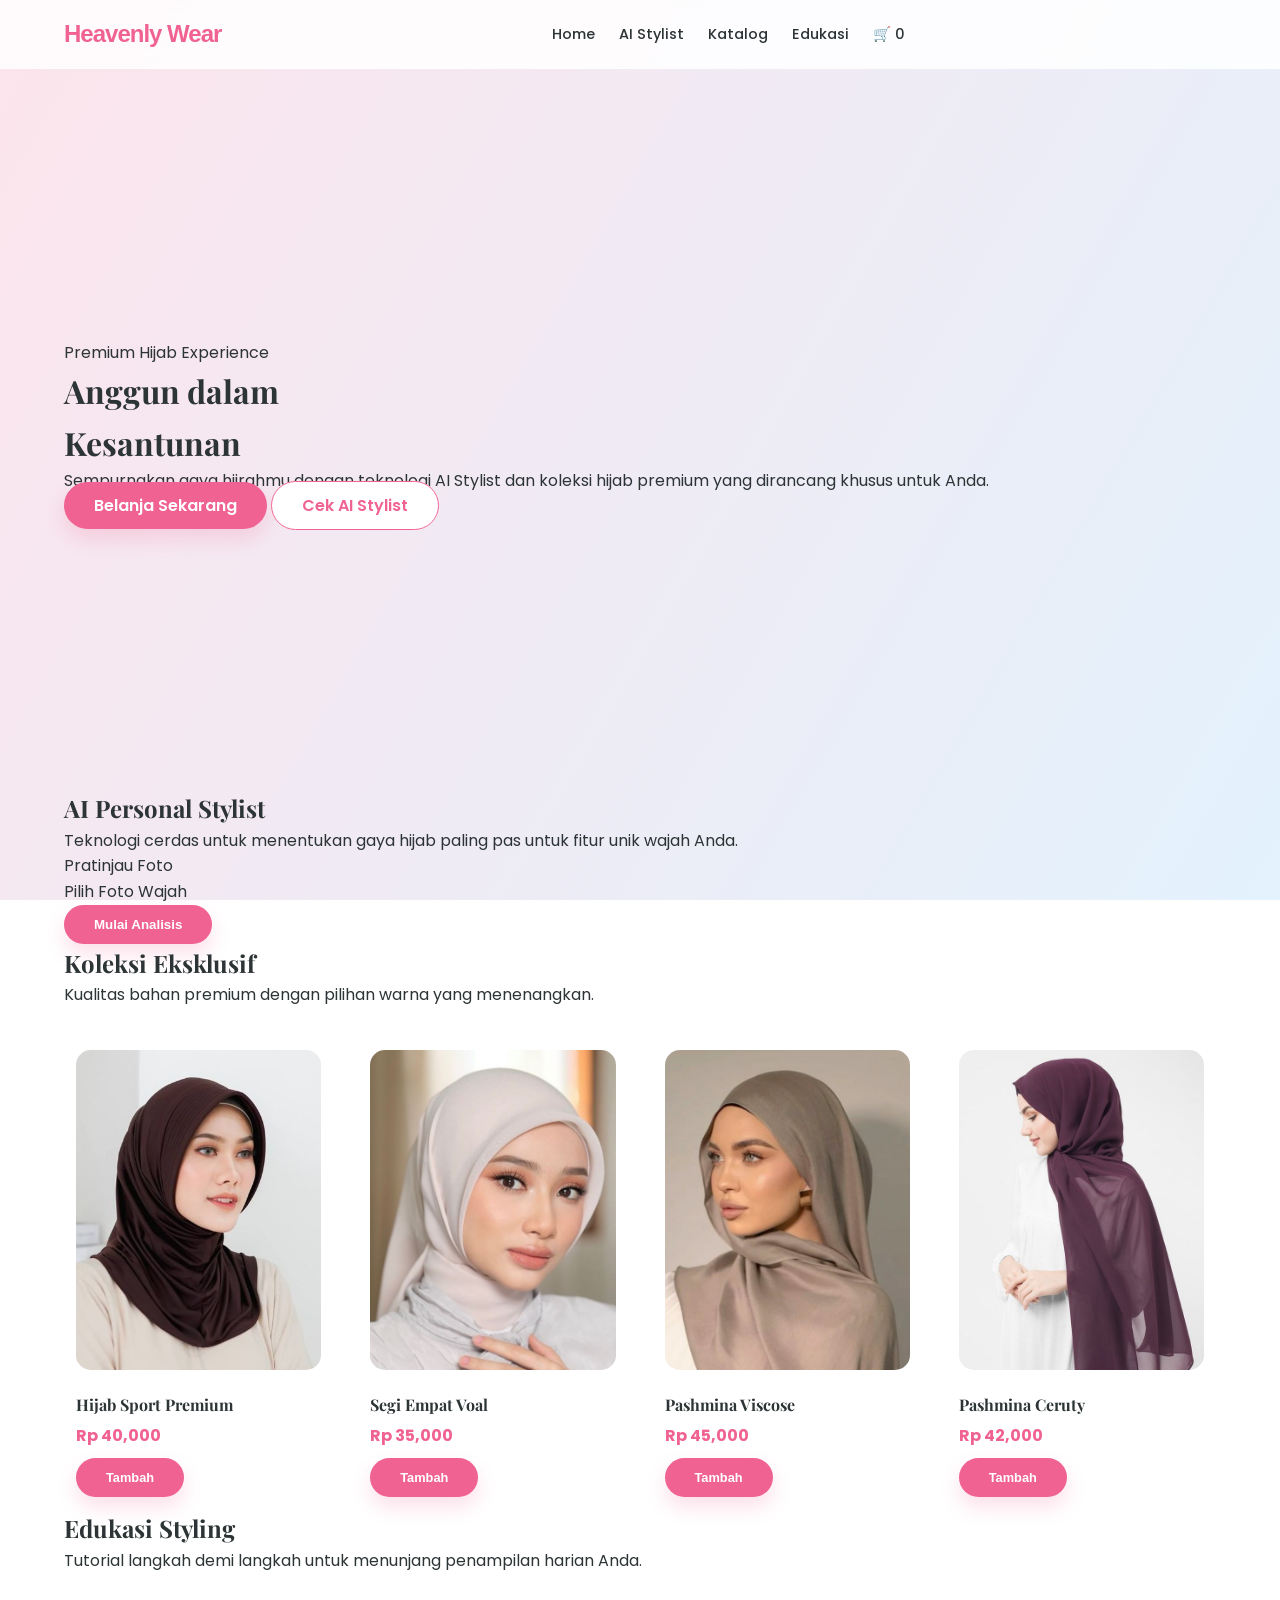
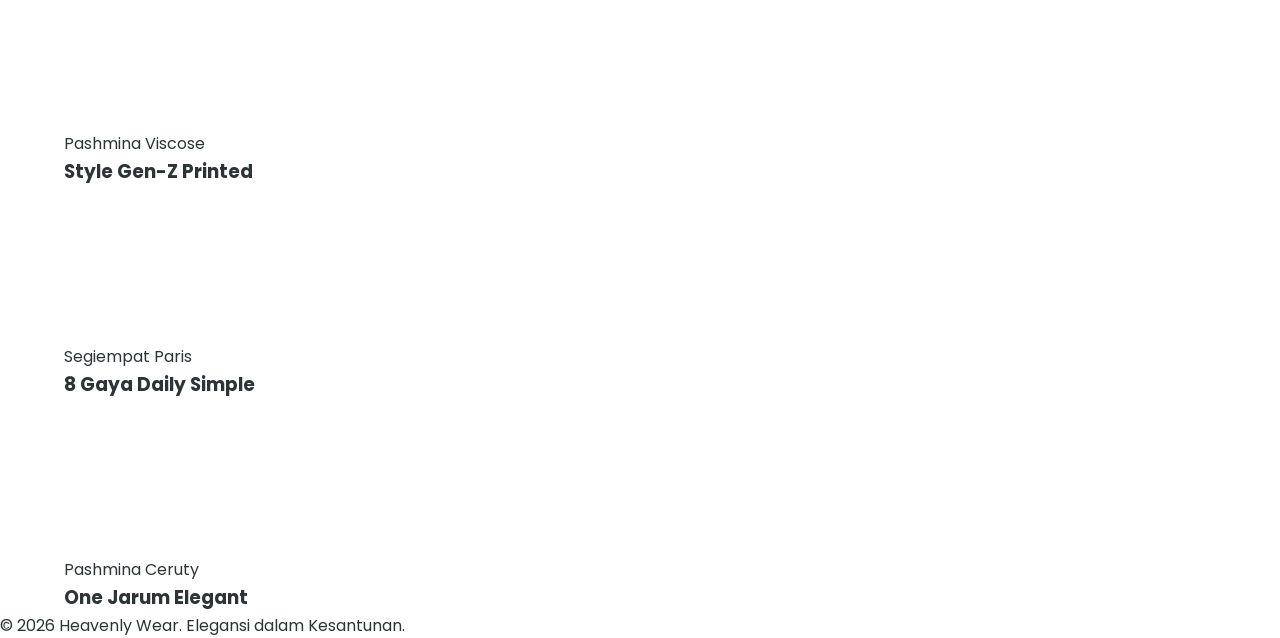
==== commit b46b2e9d: "Update index.html" ====
--- a/index.html
+++ b/index.html
@@ -11,64 +11,60 @@
 
     <nav class="navbar">
         <div class="container nav-wrapper">
-            <div class="logo">Heavenly Wear</div>
+            <div class="logo" onclick="location.href='index.html'">Heavenly Wear</div>
             <div class="nav-links" id="navLinks">
                 <a href="#home">Home</a>
                 <a href="#analysis">AI Stylist</a>
                 <a href="#catalog">Katalog</a>
                 <a href="#tutorials">Edukasi</a>
-                <a href="cart.html" class="cart-btn">
-                    🛒 <span id="cart-count">0</span>
+                <a href="cart.html" class="cart-status">
+                    <span class="cart-icon">🛒</span>
+                    <span id="cart-count" class="badge">0</span>
                 </a>
             </div>
-            <div class="mobile-menu-btn" onclick="toggleMenu()">
-                <div class="bar"></div>
-                <div class="bar"></div>
+            <div class="mobile-toggle" onclick="toggleMenu()">
+                <span></span><span></span><span></span>
             </div>
         </div>
     </nav>
 
     <header id="home" class="hero">
-        <div class="container hero-grid">
-            <div class="hero-text" data-reveal>
-                <span class="badge-tag">Brand Lokal Premium</span>
-                <h1>Elegansi Dalam <br>Setiap Lipatan</h1>
-                <p>Temukan gaya hijab yang paling proporsional untuk fitur wajah unik Anda dengan bantuan AI Stylist kami.</p>
-                <div class="hero-actions">
-                    <a href="#catalog" class="btn primary">Lihat Koleksi</a>
-                    <a href="#analysis" class="btn secondary">Coba AI Stylist</a>
-                </div>
+        <div class="container hero-content" data-reveal>
+            <span class="tagline">Premium Hijab Experience</span>
+            <h1>Anggun dalam <br>Kesantunan</h1>
+            <p>Sempurnakan gaya hijrahmu dengan teknologi AI Stylist dan koleksi hijab premium yang dirancang khusus untuk Anda.</p>
+            <div class="hero-btns">
+                <a href="#catalog" class="btn primary">Belanja Sekarang</a>
+                <a href="#analysis" class="btn secondary">Cek AI Stylist</a>
             </div>
         </div>
     </header>
 
     <section id="analysis" class="section">
         <div class="container">
-            <div class="ai-box" data-reveal>
-                <div class="ai-intro">
+            <div class="ai-card" data-reveal>
+                <div class="ai-header">
                     <h2>AI Personal Stylist</h2>
-                    <p>Unggah foto wajah untuk rekomendasi model hijab instan.</p>
+                    <p>Teknologi cerdas untuk menentukan gaya hijab paling pas untuk fitur unik wajah Anda.</p>
                 </div>
-                <div class="ai-main-grid">
-                    <div class="ai-upload">
-                        <div id="photoPreview" class="preview-frame">
-                            <span>Fokus pada wajah</span>
-                        </div>
-                        <label for="faceInput" class="upload-label">Pilih Foto</label>
-                        <input type="file" id="faceInput" accept="image/*" hidden>
+                <div class="ai-grid">
+                    <div class="upload-zone">
+                        <div id="photoPreview" class="preview-box">Pratinjau Foto</div>
+                        <label for="faceInput" class="btn-upload">Pilih Foto Wajah</label>
+                        <input type="file" id="faceInput" accept="image/*" capture="user" hidden>
                     </div>
-                    <div class="ai-result-panel">
-                        <button class="btn primary full-w" onclick="startAIAnalysis()">Analisis Sekarang</button>
-                        <div id="aiLoader" class="loader-wrap" style="display:none">
-                            <div class="dot-spinner"></div>
+                    <div class="analysis-zone">
+                        <button class="btn primary full-width" onclick="startAIAnalysis()">Mulai Analisis</button>
+                        <div id="aiLoader" class="loader-box" style="display:none;">
+                            <div class="spinner"></div>
                             <p>Menganalisis anatomi wajah...</p>
                         </div>
-                        <div id="aiResult" class="result-box" style="display:none">
-                            <div class="tag-row">
-                                <span class="tag" id="faceShape">-</span>
-                                <span class="tag" id="skinUndertone">-</span>
+                        <div id="aiResult" class="result-card" style="display:none;">
+                            <div class="res-tags">
+                                <span class="tag" id="faceShape">Oval</span>
+                                <span class="tag" id="skinUndertone">Warm</span>
                             </div>
-                            <p id="aiSuggestion" class="sug-text"></p>
+                            <p id="aiSuggestion"></p>
                         </div>
                     </div>
                 </div>
@@ -78,40 +74,47 @@
 
     <section id="catalog" class="section">
         <div class="container">
-            <h2 class="title-left" data-reveal>Koleksi Hijab</h2>
-            <div id="productGrid" class="catalog-grid"></div>
+            <div class="section-header" data-reveal>
+                <h2>Koleksi Eksklusif</h2>
+                <p>Kualitas bahan premium dengan pilihan warna yang menenangkan.</p>
+            </div>
+            <div id="productGrid" class="catalog-grid">
+                </div>
         </div>
     </section>
 
-    <section id="tutorials" class="section tutorial-section">
+    <section id="tutorials" class="section tutorial-bg">
         <div class="container">
-            <h2 class="title-left" data-reveal>Edukasi Tutorial</h2>
-            <div class="tuto-scroll">
-                <div class="tuto-item" data-reveal>
-                    <div class="v-frame">
+            <div class="section-header" data-reveal>
+                <h2>Edukasi Styling</h2>
+                <p>Tutorial langkah demi langkah untuk menunjang penampilan harian Anda.</p>
+            </div>
+            <div class="tuto-slider">
+                <div class="tuto-card" data-reveal>
+                    <div class="video-container">
                         <iframe src="https://www.youtube.com/embed/H2ev9kX3CYA" frameborder="0" allowfullscreen></iframe>
                     </div>
-                    <div class="v-meta">
-                        <h4>Pashmina Viscose</h4>
-                        <p>Style Gen-Z Printed</p>
+                    <div class="tuto-text">
+                        <span>Pashmina Viscose</span>
+                        <h3>Style Gen-Z Printed</h3>
                     </div>
                 </div>
-                <div class="tuto-item" data-reveal>
-                    <div class="v-frame">
+                <div class="tuto-card" data-reveal>
+                    <div class="video-container">
                         <iframe src="https://www.youtube.com/embed/-SkMvc0muLY" frameborder="0" allowfullscreen></iframe>
                     </div>
-                    <div class="v-meta">
-                        <h4>Segiempat Paris</h4>
-                        <p>8 Daily Simple Style</p>
+                    <div class="tuto-text">
+                        <span>Segiempat Paris</span>
+                        <h3>8 Gaya Daily Simple</h3>
                     </div>
                 </div>
-                <div class="tuto-item" data-reveal>
-                    <div class="v-frame">
+                <div class="tuto-card" data-reveal>
+                    <div class="video-container">
                         <iframe src="https://www.youtube.com/embed/WzKlSFJDISA" frameborder="0" allowfullscreen></iframe>
                     </div>
-                    <div class="v-meta">
-                        <h4>Pashmina Ceruty</h4>
-                        <p>One Jarum Elegant</p>
+                    <div class="tuto-text">
+                        <span>Pashmina Ceruty</span>
+                        <h3>One Jarum Elegant</h3>
                     </div>
                 </div>
             </div>
@@ -119,7 +122,7 @@
     </section>
 
     <footer class="footer">
-        <p>&copy; 2026 Heavenly Wear. Made with Elegance.</p>
+        <p>&copy; 2026 Heavenly Wear. Elegansi dalam Kesantunan.</p>
     </footer>
 
     <script src="script.js"></script>
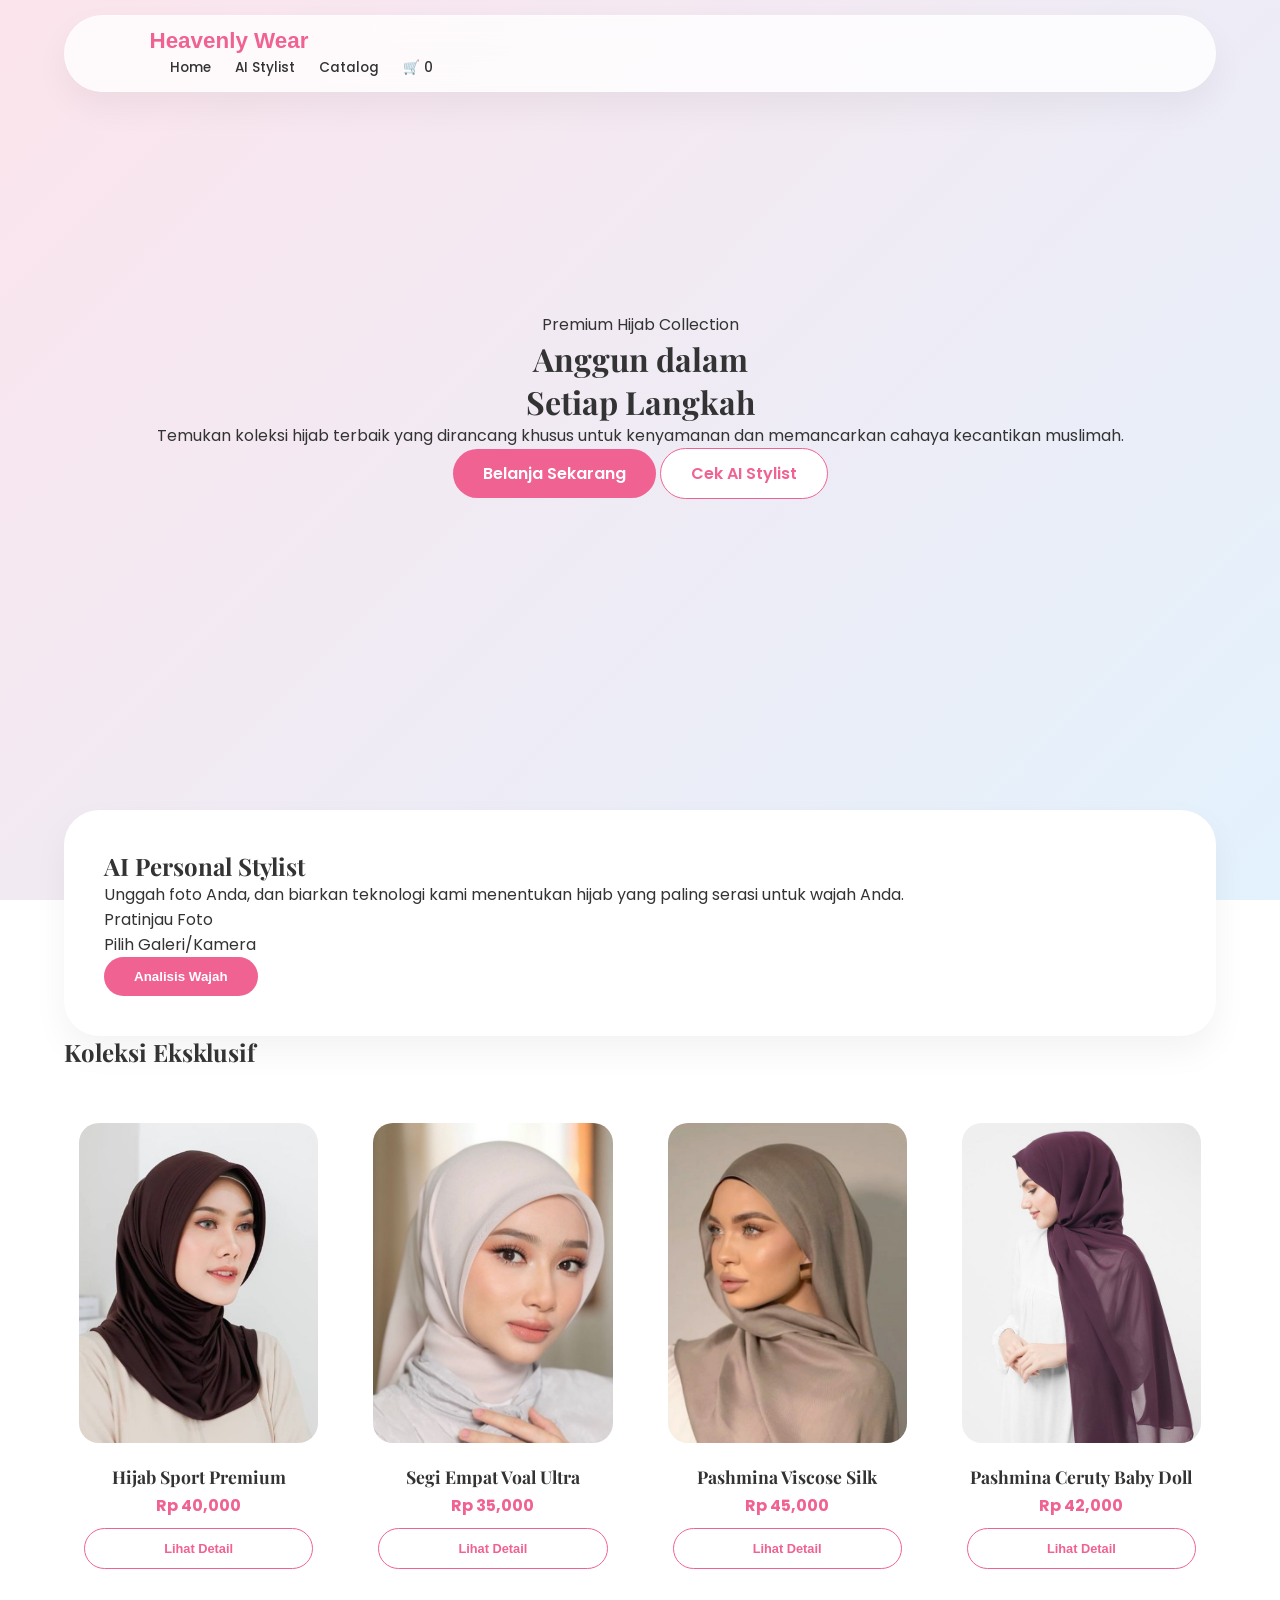
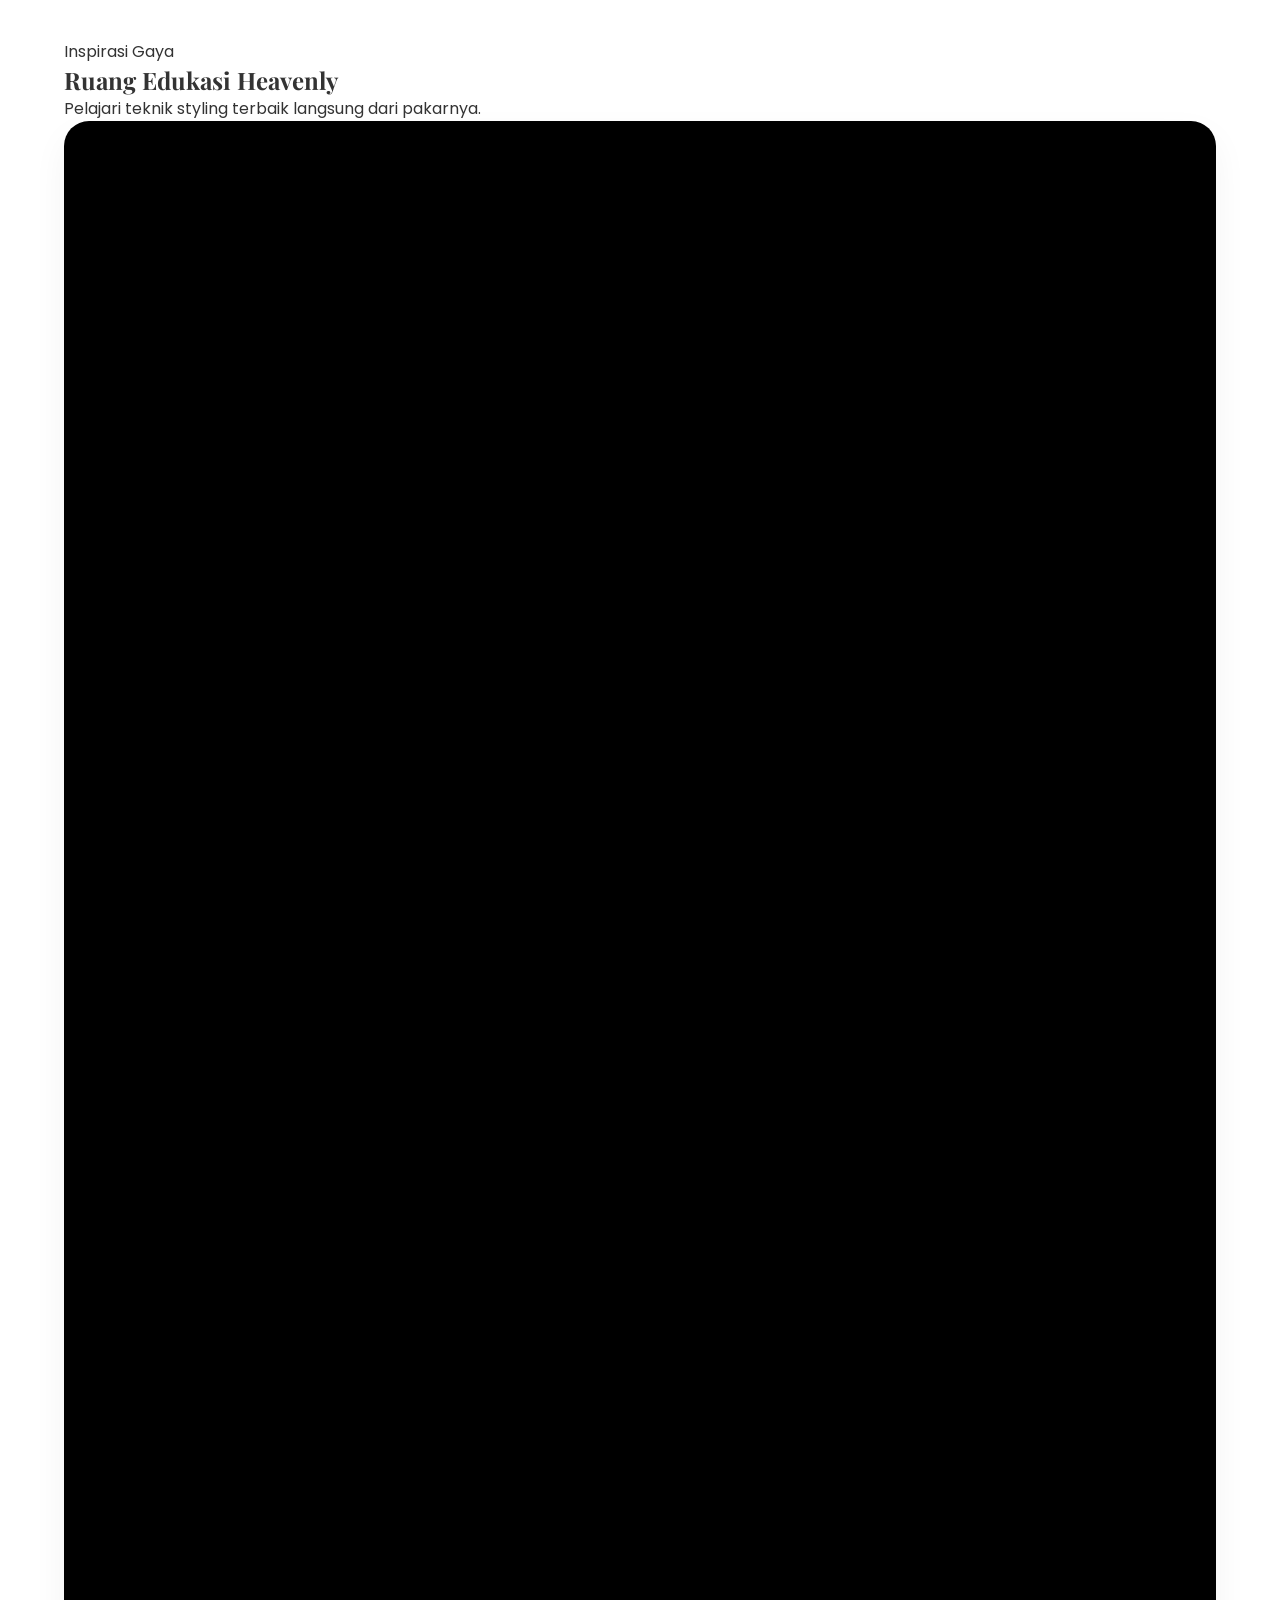
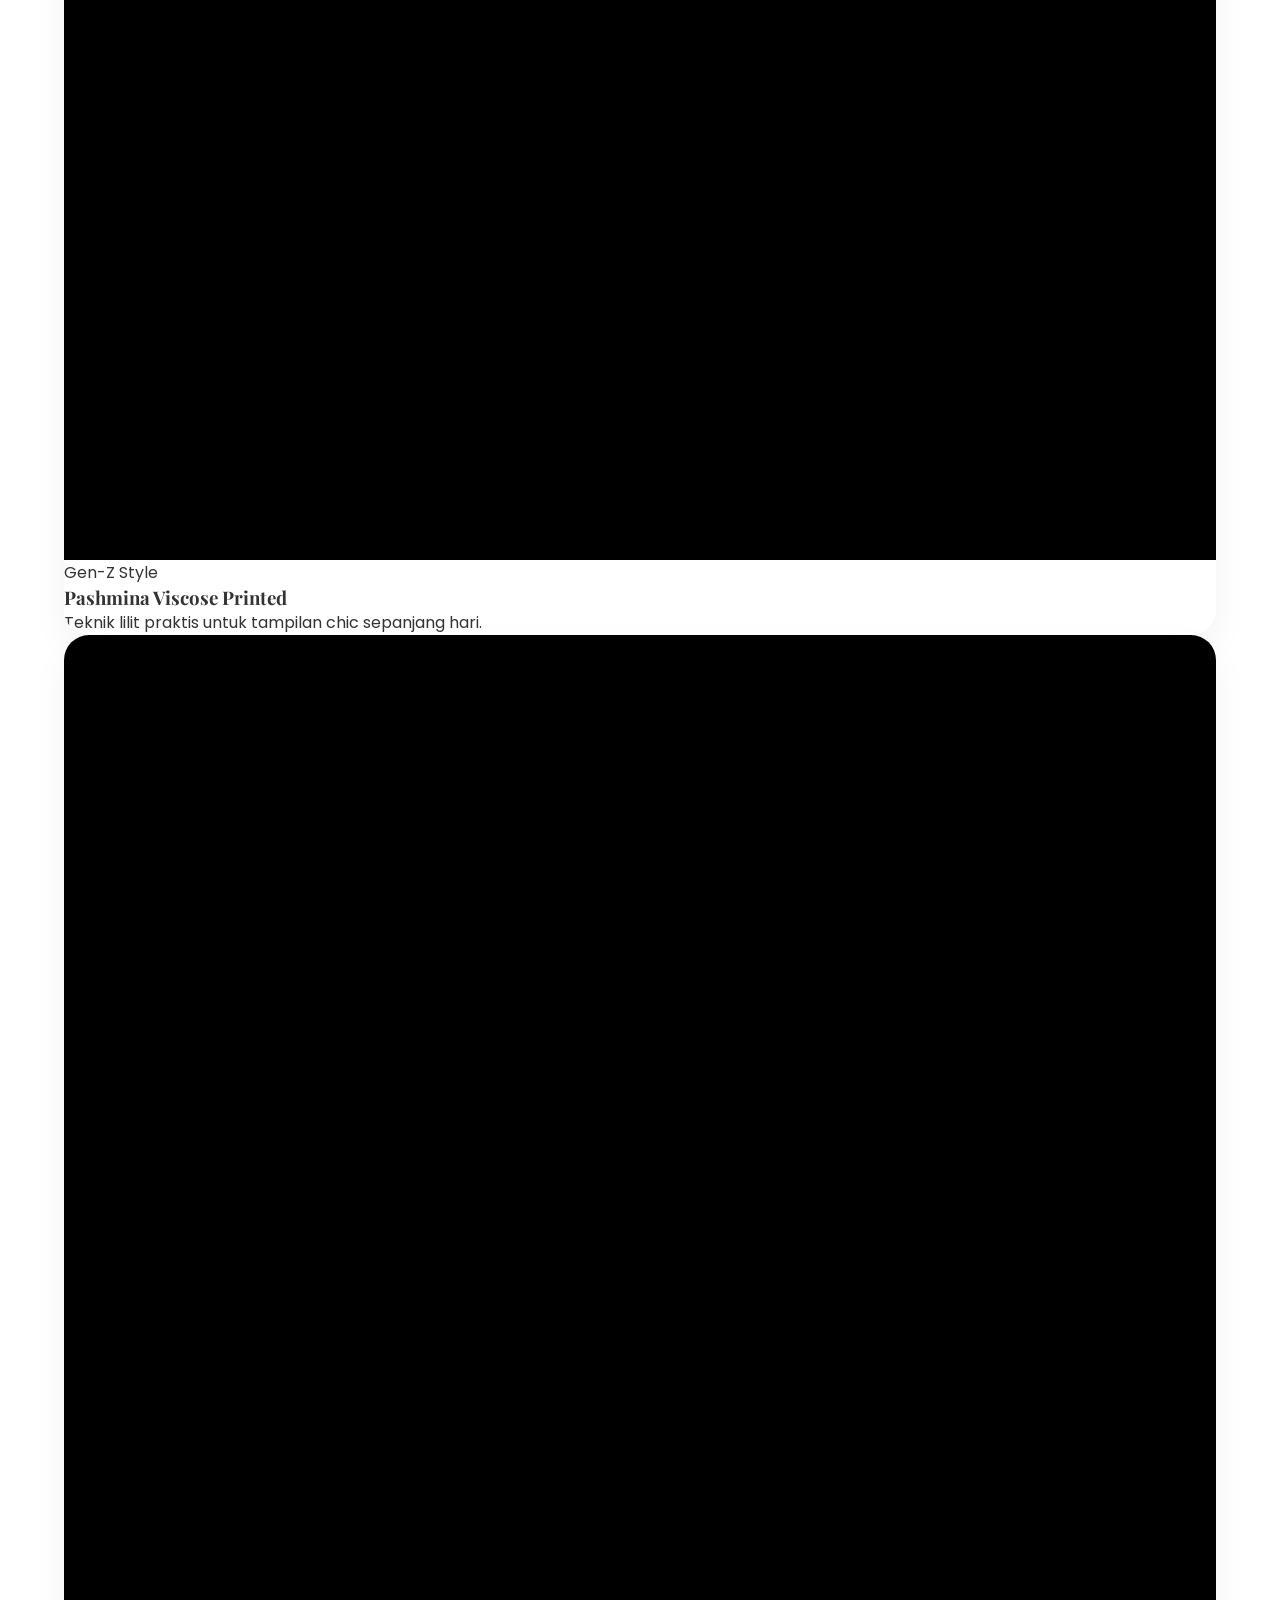
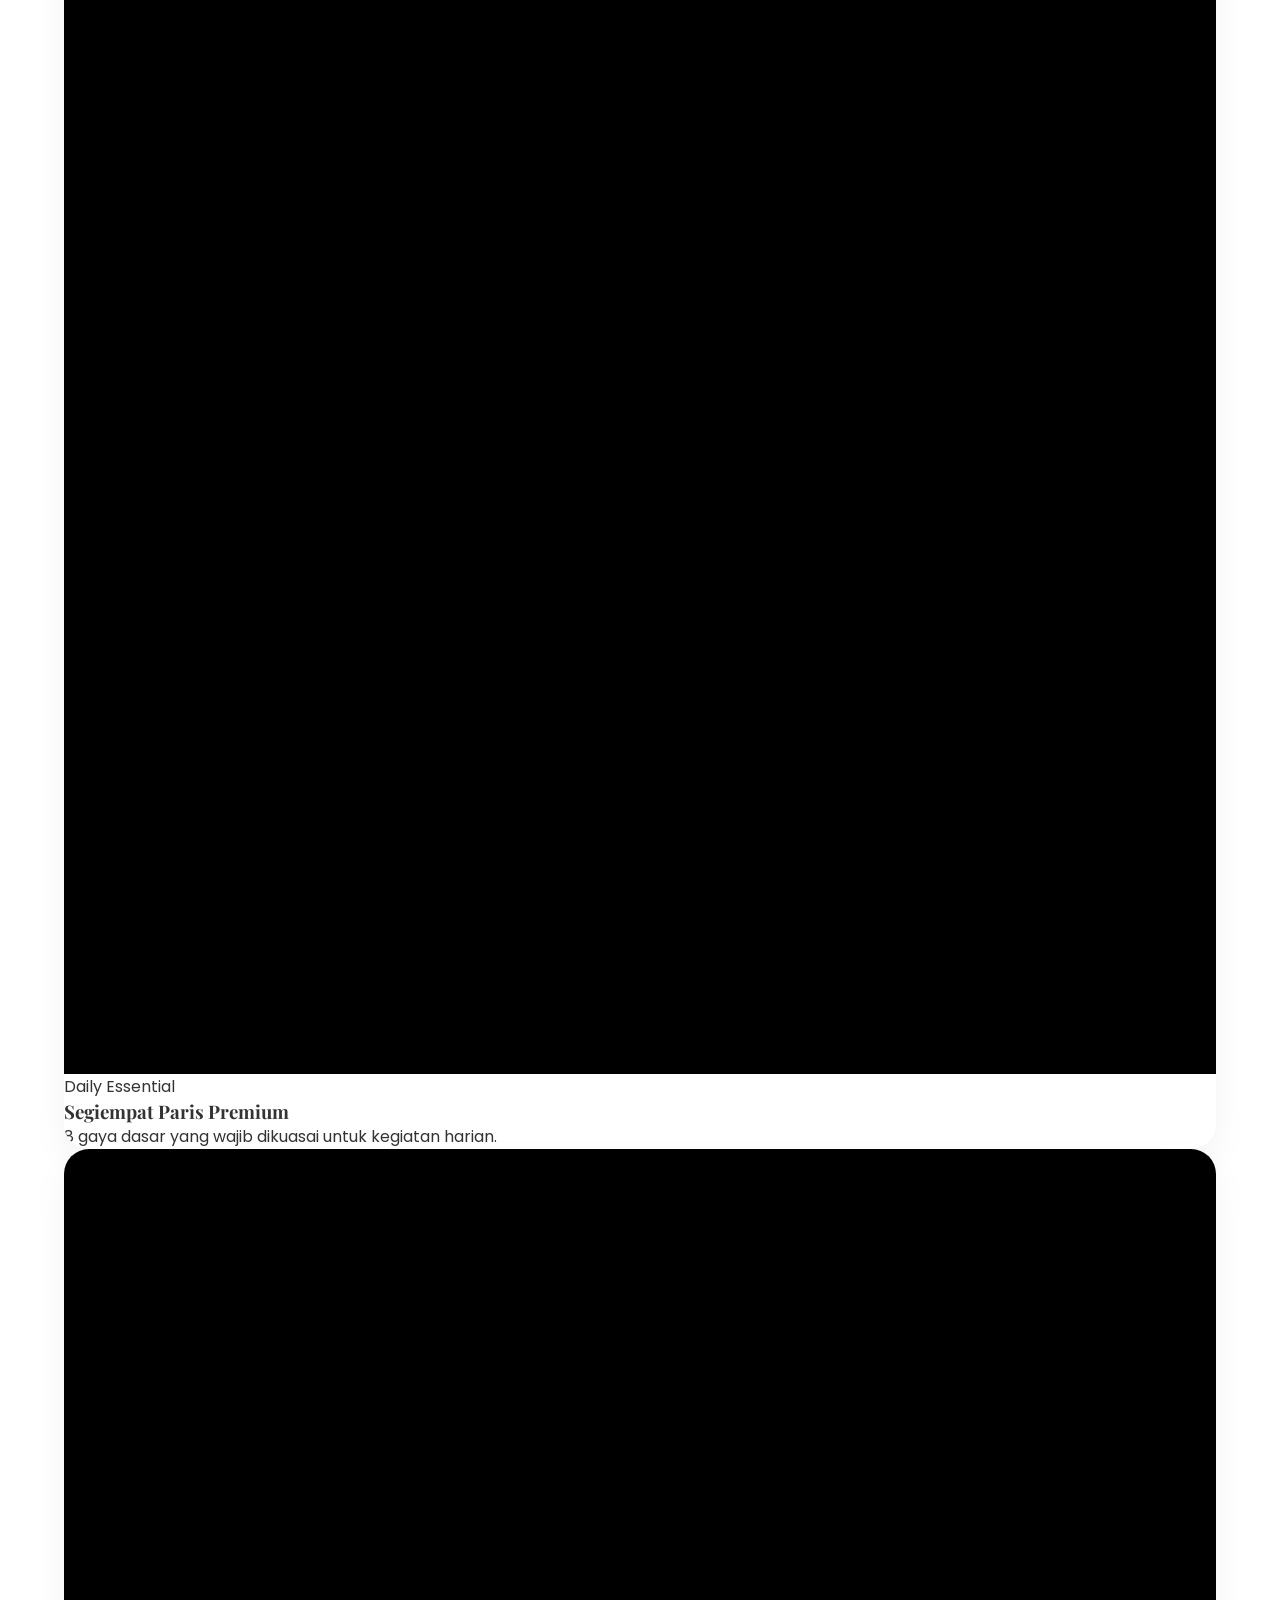
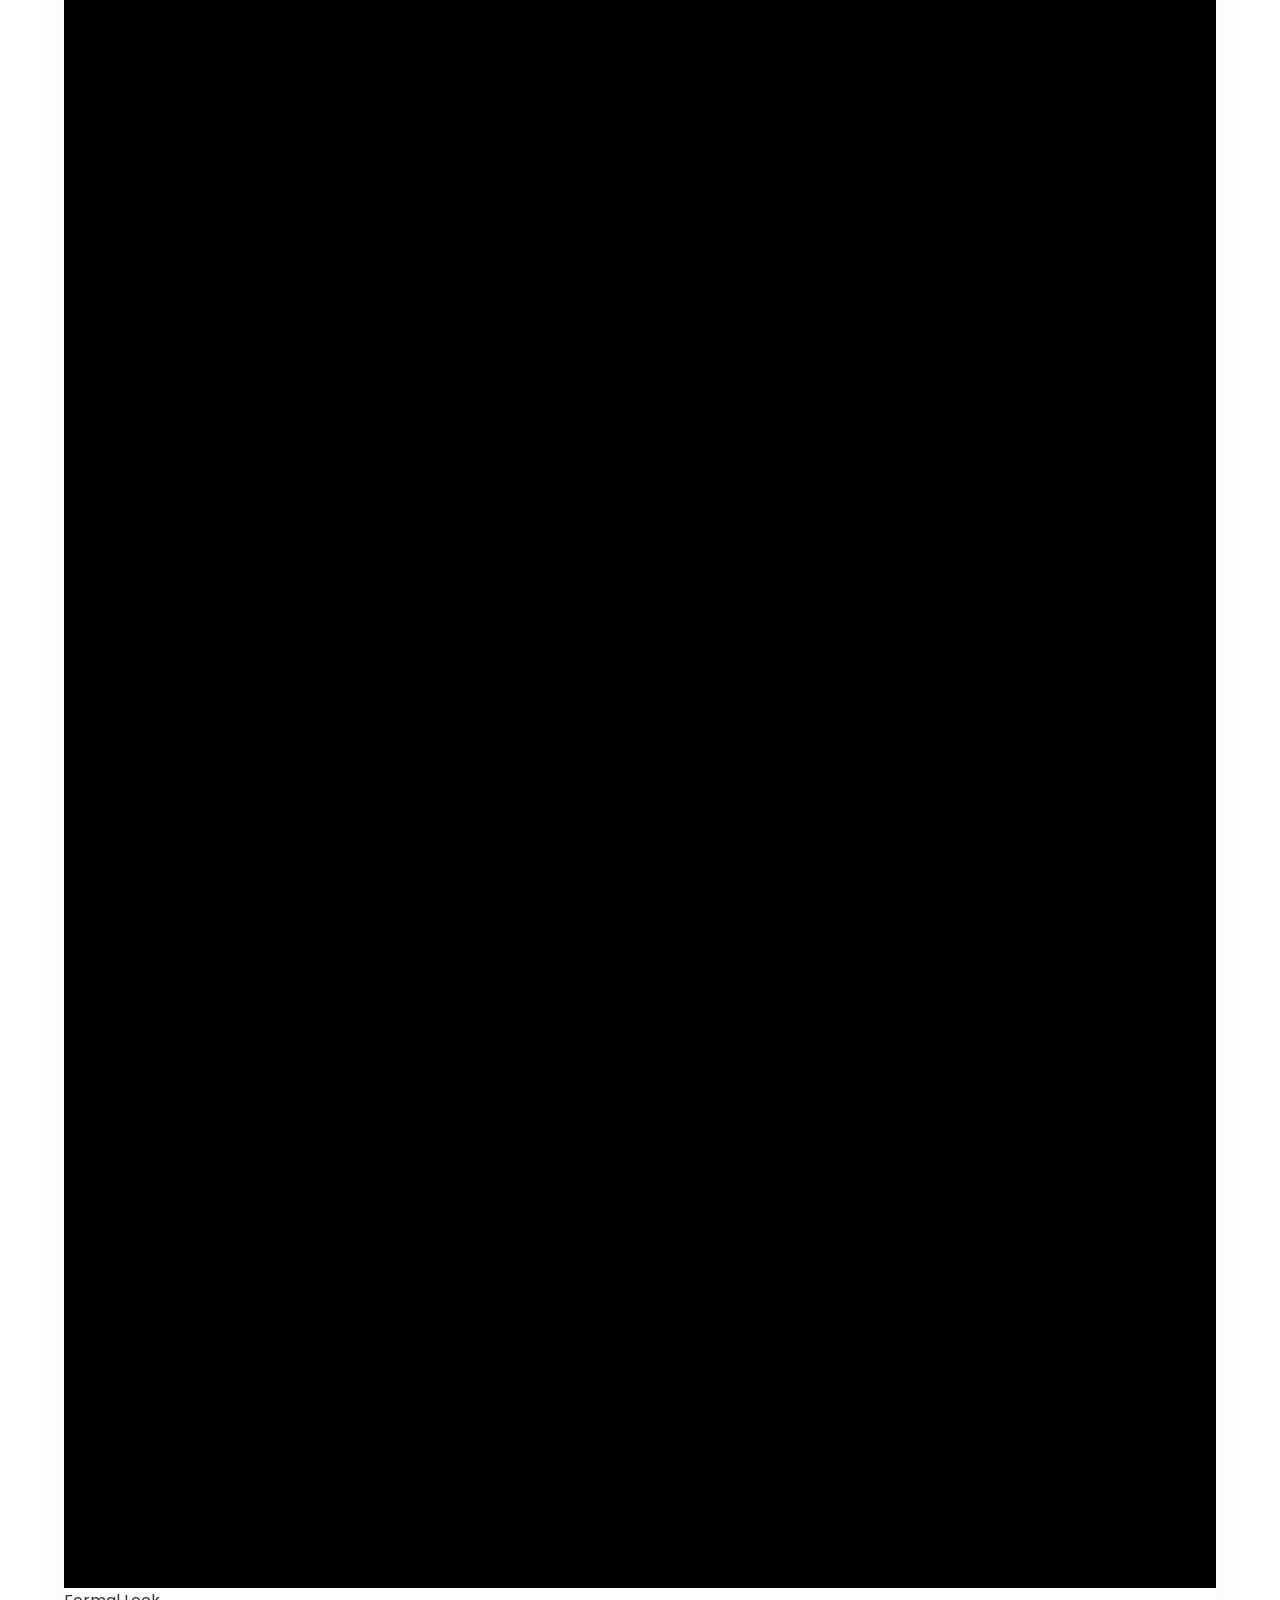
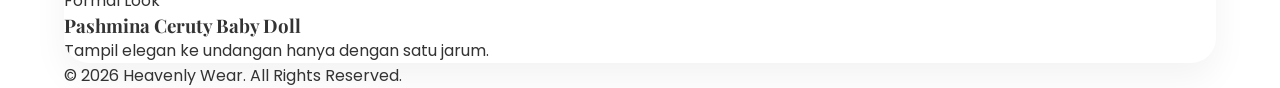
==== commit dbf6be1f: "Update index.html" ====
--- a/index.html
+++ b/index.html
@@ -2,7 +2,7 @@
 <html lang="id">
 <head>
     <meta charset="UTF-8">
-    <meta name="viewport" content="width=device-width, initial-scale=1.0, maximum-scale=1.0, user-scalable=no">
+    <meta name="viewport" content="width=device-width, initial-scale=1.0, maximum-scale=1.0">
     <title>Heavenly Wear | Luxury Modest Fashion</title>
     <link href="https://fonts.googleapis.com/css2?family=Playfair+Display:wght@700&family=Poppins:wght@300;400;500;600&display=swap" rel="stylesheet">
     <link rel="stylesheet" href="style.css">
@@ -11,60 +11,61 @@
 
     <nav class="navbar">
         <div class="container nav-wrapper">
-            <div class="logo" onclick="location.href='index.html'">Heavenly Wear</div>
+            <div class="logo">Heavenly Wear</div>
             <div class="nav-links" id="navLinks">
                 <a href="#home">Home</a>
                 <a href="#analysis">AI Stylist</a>
-                <a href="#catalog">Katalog</a>
-                <a href="#tutorials">Edukasi</a>
-                <a href="cart.html" class="cart-status">
-                    <span class="cart-icon">🛒</span>
-                    <span id="cart-count" class="badge">0</span>
+                <a href="#catalog">Catalog</a>
+                <a href="cart.html" class="cart-link">
+                    <span>🛒</span>
+                    <span id="cart-count" class="cart-badge">0</span>
                 </a>
             </div>
-            <div class="mobile-toggle" onclick="toggleMenu()">
+            <div class="mobile-menu" onclick="toggleMenu()">
                 <span></span><span></span><span></span>
             </div>
         </div>
     </nav>
 
     <header id="home" class="hero">
-        <div class="container hero-content" data-reveal>
-            <span class="tagline">Premium Hijab Experience</span>
-            <h1>Anggun dalam <br>Kesantunan</h1>
-            <p>Sempurnakan gaya hijrahmu dengan teknologi AI Stylist dan koleksi hijab premium yang dirancang khusus untuk Anda.</p>
-            <div class="hero-btns">
-                <a href="#catalog" class="btn primary">Belanja Sekarang</a>
-                <a href="#analysis" class="btn secondary">Cek AI Stylist</a>
+        <div class="container hero-grid">
+            <div class="hero-text">
+                <span class="tagline">Premium Hijab Collection</span>
+                <h1>Anggun dalam <br>Setiap Langkah</h1>
+                <p>Temukan koleksi hijab terbaik yang dirancang khusus untuk kenyamanan dan memancarkan cahaya kecantikan muslimah.</p>
+                <div class="hero-btns">
+                    <a href="#catalog" class="btn primary">Belanja Sekarang</a>
+                    <a href="#analysis" class="btn secondary">Cek AI Stylist</a>
+                </div>
+            </div>
+            <div class="hero-img-box">
+                <div class="hero-circle"></div>
             </div>
         </div>
     </header>
 
     <section id="analysis" class="section">
         <div class="container">
-            <div class="ai-card" data-reveal>
-                <div class="ai-header">
+            <div class="ai-card">
+                <div class="ai-info">
                     <h2>AI Personal Stylist</h2>
-                    <p>Teknologi cerdas untuk menentukan gaya hijab paling pas untuk fitur unik wajah Anda.</p>
+                    <p>Unggah foto Anda, dan biarkan teknologi kami menentukan hijab yang paling serasi untuk wajah Anda.</p>
                 </div>
-                <div class="ai-grid">
-                    <div class="upload-zone">
-                        <div id="photoPreview" class="preview-box">Pratinjau Foto</div>
-                        <label for="faceInput" class="btn-upload">Pilih Foto Wajah</label>
+                <div class="ai-content-grid">
+                    <div class="upload-area">
+                        <div id="photoPreview" class="preview-square">
+                            <span>Pratinjau Foto</span>
+                        </div>
+                        <label for="faceInput" class="btn-outline">Pilih Galeri/Kamera</label>
                         <input type="file" id="faceInput" accept="image/*" capture="user" hidden>
                     </div>
-                    <div class="analysis-zone">
-                        <button class="btn primary full-width" onclick="startAIAnalysis()">Mulai Analisis</button>
-                        <div id="aiLoader" class="loader-box" style="display:none;">
-                            <div class="spinner"></div>
-                            <p>Menganalisis anatomi wajah...</p>
-                        </div>
-                        <div id="aiResult" class="result-card" style="display:none;">
-                            <div class="res-tags">
-                                <span class="tag" id="faceShape">Oval</span>
-                                <span class="tag" id="skinUndertone">Warm</span>
-                            </div>
-                            <p id="aiSuggestion"></p>
+                    <div class="result-area">
+                        <button class="btn primary full-width" onclick="startAIAnalysis()">Analisis Wajah</button>
+                        <div id="aiLoader" class="loader" style="display:none">Memindai wajah...</div>
+                        <div id="aiResult" class="res-card" style="display:none">
+                            <div class="res-row"><span>Bentuk:</span> <strong id="faceShape">-</strong></div>
+                            <div class="res-row"><span>Tone:</span> <strong id="skinUndertone">-</strong></div>
+                            <p id="aiSuggestion" class="res-text"></p>
                         </div>
                     </div>
                 </div>
@@ -74,47 +75,50 @@
 
     <section id="catalog" class="section">
         <div class="container">
-            <div class="section-header" data-reveal>
-                <h2>Koleksi Eksklusif</h2>
-                <p>Kualitas bahan premium dengan pilihan warna yang menenangkan.</p>
-            </div>
-            <div id="productGrid" class="catalog-grid">
-                </div>
+            <h2 class="title-center">Koleksi Eksklusif</h2>
+            <div id="productGrid" class="catalog-grid"></div>
         </div>
     </section>
 
-    <section id="tutorials" class="section tutorial-bg">
+    <section id="tutorials" class="section tutorial-gallery">
         <div class="container">
-            <div class="section-header" data-reveal>
-                <h2>Edukasi Styling</h2>
-                <p>Tutorial langkah demi langkah untuk menunjang penampilan harian Anda.</p>
+            <div class="gallery-header">
+                <span class="badge">Inspirasi Gaya</span>
+                <h2>Ruang Edukasi Heavenly</h2>
+                <p>Pelajari teknik styling terbaik langsung dari pakarnya.</p>
             </div>
-            <div class="tuto-slider">
-                <div class="tuto-card" data-reveal>
+    
+            <div class="tutorial-slider">
+                <div class="tuto-card">
                     <div class="video-container">
-                        <iframe src="https://www.youtube.com/embed/H2ev9kX3CYA" frameborder="0" allowfullscreen></iframe>
+                        <iframe src="https://www.youtube.com/embed/H2ev9kX3CYA" title="Pashmina Viscose" frameborder="0" allowfullscreen></iframe>
                     </div>
-                    <div class="tuto-text">
-                        <span>Pashmina Viscose</span>
-                        <h3>Style Gen-Z Printed</h3>
+                    <div class="tuto-detail">
+                        <span class="tuto-tag">Gen-Z Style</span>
+                        <h3>Pashmina Viscose Printed</h3>
+                        <p>Teknik lilit praktis untuk tampilan chic sepanjang hari.</p>
                     </div>
                 </div>
-                <div class="tuto-card" data-reveal>
+    
+                <div class="tuto-card">
                     <div class="video-container">
-                        <iframe src="https://www.youtube.com/embed/-SkMvc0muLY" frameborder="0" allowfullscreen></iframe>
+                        <iframe src="https://www.youtube.com/embed/-SkMvc0muLY" title="Segiempat Paris" frameborder="0" allowfullscreen></iframe>
                     </div>
-                    <div class="tuto-text">
-                        <span>Segiempat Paris</span>
-                        <h3>8 Gaya Daily Simple</h3>
+                    <div class="tuto-detail">
+                        <span class="tuto-tag">Daily Essential</span>
+                        <h3>Segiempat Paris Premium</h3>
+                        <p>8 gaya dasar yang wajib dikuasai untuk kegiatan harian.</p>
                     </div>
                 </div>
-                <div class="tuto-card" data-reveal>
+    
+                <div class="tuto-card">
                     <div class="video-container">
-                        <iframe src="https://www.youtube.com/embed/WzKlSFJDISA" frameborder="0" allowfullscreen></iframe>
+                        <iframe src="https://www.youtube.com/embed/WzKlSFJDISA" title="Pashmina Ceruty" frameborder="0" allowfullscreen></iframe>
                     </div>
-                    <div class="tuto-text">
-                        <span>Pashmina Ceruty</span>
-                        <h3>One Jarum Elegant</h3>
+                    <div class="tuto-detail">
+                        <span class="tuto-tag">Formal Look</span>
+                        <h3>Pashmina Ceruty Baby Doll</h3>
+                        <p>Tampil elegan ke undangan hanya dengan satu jarum.</p>
                     </div>
                 </div>
             </div>
@@ -122,7 +126,9 @@
     </section>
 
     <footer class="footer">
-        <p>&copy; 2026 Heavenly Wear. Elegansi dalam Kesantunan.</p>
+        <div class="container">
+            <p>&copy; 2026 Heavenly Wear. All Rights Reserved.</p>
+        </div>
     </footer>
 
     <script src="script.js"></script>
--- a/style.css
+++ b/style.css
@@ -1,95 +1,76 @@
 :root {
-    --rose: #FCE4EC;
     --primary: #F06292;
-    --serenity: #E3F2FD;
-    --dark: #2D3436;
-    --glass: rgba(255, 255, 255, 0.85);
+    --primary-light: #FCE4EC;
+    --accent: #E3F2FD;
+    --dark: #333;
+    --glass: rgba(255, 255, 255, 0.8);
+    --shadow: 0 15px 35px rgba(0,0,0,0.05);
 }
 
-* { margin:0; padding:0; box-sizing: border-box; }
+* { margin:0; padding:0; box-sizing: border-box; outline:none; }
 body { 
-    font-family: 'Poppins', sans-serif; 
-    color: var(--dark); 
-    background: linear-gradient(120deg, var(--rose), var(--serenity));
-    background-attachment: fixed;
-    line-height: 1.6;
+    font-family: 'Poppins', sans-serif; color: var(--dark); 
+    background: linear-gradient(135deg, var(--primary-light) 0%, var(--accent) 100%);
+    background-attachment: fixed; overflow-x: hidden;
 }
 
-h1, h2, h4 { font-family: 'Playfair Display', serif; }
+h1, h2, h3 { font-family: 'Playfair Display', serif; }
 .container { width: 90%; max-width: 1200px; margin: 0 auto; }
 
-/* NAVBAR LUXURY */
+/* NAVBAR */
 .navbar {
-    position: sticky; top: 0; z-index: 1000;
-    background: var(--glass); backdrop-filter: blur(10px);
-    padding: 15px 0; border-bottom: 1px solid rgba(255,255,255,0.3);
+    position: fixed; top: 15px; left: 50%; transform: translateX(-50%);
+    width: 90%; background: var(--glass); backdrop-filter: blur(15px);
+    border-radius: 50px; z-index: 1000; padding: 12px 30px;
+    display: flex; justify-content: space-between; align-items: center;
+    border: 1px solid rgba(255,255,255,0.4); box-shadow: var(--shadow);
 }
-.nav-wrapper { display: flex; justify-content: space-between; align-items: center; }
-.logo { font-size: 1.5rem; font-weight: 800; color: var(--primary); letter-spacing: -1px; }
+.logo { font-size: 1.4rem; font-weight: 800; color: var(--primary); cursor: pointer; }
+.nav-links a { text-decoration: none; color: var(--dark); margin-left: 20px; font-weight: 500; font-size: 0.85rem; transition: 0.3s; }
+.cart-status { position: relative; }
+.cart-status .badge { position: absolute; top: -10px; right: -10px; background: var(--primary); color: white; font-size: 0.6rem; padding: 2px 6px; border-radius: 50px; }
 
-.nav-links a { 
-    text-decoration: none; color: var(--dark); 
-    margin-left: 20px; font-weight: 500; font-size: 0.9rem;
-    transition: 0.3s;
-}
-.nav-links a:hover { color: var(--primary); }
-
-/* HERO SECTION */
-.hero { padding: 100px 0; min-height: 80vh; display: flex; align-items: center; }
-.hero-text h1 { font-size: clamp(2.5rem, 8vw, 4.5rem); line-height: 1.1; margin: 20px 0; }
-.badge-tag { background: var(--primary); color: white; padding: 5px 15px; border-radius: 50px; font-size: 0.7rem; font-weight: 600; text-transform: uppercase; }
-.hero-actions { display: flex; gap: 15px; }
+/* HERO */
+.hero { height: 90vh; display: flex; align-items: center; text-align: center; }
+.hero-content h1 { font-size: clamp(2.5rem, 8vw, 4rem); margin-bottom: 20px; color: #222; }
 
 /* BUTTONS */
-.btn { 
-    padding: 12px 30px; border-radius: 50px; text-decoration: none; 
-    font-weight: 600; cursor: pointer; transition: 0.4s; border:none;
-}
-.btn.primary { background: var(--primary); color: white; box-shadow: 0 10px 20px rgba(240,98,146,0.2); }
+.btn { padding: 12px 30px; border-radius: 50px; text-decoration: none; font-weight: 600; cursor: pointer; transition: 0.4s; border:none; display: inline-block; }
+.btn.primary { background: var(--primary); color: white; }
 .btn.secondary { background: white; color: var(--primary); border: 1px solid var(--primary); }
-.btn:hover { transform: translateY(-3px); opacity: 0.9; }
+.btn:hover { transform: translateY(-3px); box-shadow: 0 10px 20px rgba(240, 98, 146, 0.2); }
 
-/* AI BOX */
-.ai-box { background: white; border-radius: 30px; padding: clamp(20px, 5vw, 50px); box-shadow: 0 20px 40px rgba(0,0,0,0.05); }
-.ai-main-grid { display: grid; grid-template-columns: repeat(auto-fit, minmax(280px, 1fr)); gap: 40px; margin-top: 30px; }
-.preview-frame { width: 100%; height: 300px; background: #fdfdfd; border: 2px dashed #eee; border-radius: 20px; display:flex; align-items:center; justify-content:center; overflow:hidden; }
-.upload-label { display: block; text-align:center; padding: 10px; color: var(--primary); border: 1px solid var(--primary); border-radius: 10px; margin-top: 15px; cursor: pointer; }
+/* AI CARD */
+.ai-card { background: white; border-radius: 35px; padding: 40px; box-shadow: var(--shadow); }
+.ai-grid { display: grid; grid-template-columns: repeat(auto-fit, minmax(280px, 1fr)); gap: 30px; margin-top: 30px; }
+.preview-box { height: 280px; background: #fdfdfd; border: 2px dashed #eee; border-radius: 20px; display: flex; align-items: center; justify-content: center; overflow: hidden; }
 
 /* CATALOG GRID */
-.catalog-grid { 
-    display: grid; 
-    grid-template-columns: repeat(auto-fill, minmax(240px, 1fr)); 
-    gap: 25px; margin-top: 30px; 
-}
-.product-card { background: white; border-radius: 20px; padding: 12px; transition: 0.3s; }
-.product-card img { width: 100%; height: 320px; object-fit: cover; border-radius: 15px; }
+.catalog-grid { display: grid; grid-template-columns: repeat(auto-fill, minmax(240px, 1fr)); gap: 25px; padding: 40px 0; }
+.product-card { background: white; border-radius: 25px; padding: 15px; transition: 0.4s; cursor: pointer; position: relative; }
+.product-card:hover { transform: translateY(-10px); }
+.product-card img { width: 100%; height: 320px; object-fit: cover; border-radius: 20px; }
 
-/* TUTORIAL SCROLL */
-.tuto-scroll { 
-    display: flex; overflow-x: auto; gap: 20px; padding: 20px 0;
-    scrollbar-width: none; -ms-overflow-style: none;
-}
-.tuto-scroll::-webkit-scrollbar { display: none; }
-.tuto-item { min-width: 280px; flex-shrink: 0; background: white; border-radius: 20px; overflow: hidden; box-shadow: 0 10px 20px rgba(0,0,0,0.03); }
-.v-frame { position: relative; padding-bottom: 177%; height:0; background:#000; }
-.v-frame iframe { position: absolute; top:0; left:0; width:100%; height:100%; }
-.v-meta { padding: 15px; }
+/* TUTORIAL SLIDER */
+.tuto-slider { display: flex; overflow-x: auto; gap: 20px; padding: 20px 0; scrollbar-width: none; }
+.tuto-slider::-webkit-scrollbar { display: none; }
+.tuto-card { min-width: 300px; background: white; border-radius: 25px; overflow: hidden; box-shadow: var(--shadow); }
+.video-container { position: relative; padding-bottom: 177%; height: 0; background: #000; }
+.video-container iframe { position: absolute; top:0; left:0; width:100%; height:100%; }
+.tuto-text { padding: 20px; }
 
 /* REVEAL */
-[data-reveal] { opacity: 0; transform: translateY(30px); transition: 0.8s ease-out; }
+[data-reveal] { opacity: 0; transform: translateY(30px); transition: 1s ease; }
 [data-reveal].active { opacity: 1; transform: translateY(0); }
 
-/* MOBILE NAVIGATION */
+/* MOBILE */
 @media (max-width: 768px) {
-    .nav-links {
-        position: fixed; top: 70px; left: 5%; width: 90%;
-        background: white; flex-direction: column; padding: 30px;
-        border-radius: 20px; box-shadow: 0 20px 40px rgba(0,0,0,0.1);
-        display: none;
+    .nav-links { 
+        display: none; position: absolute; top: 70px; left: 0; width: 100%; 
+        background: white; flex-direction: column; padding: 20px; border-radius: 20px; 
     }
     .nav-links.active { display: flex; }
-    .nav-links a { margin: 10px 0; font-size: 1.1rem; }
-    .mobile-menu-btn { display: block; cursor: pointer; }
-    .hero-actions { flex-direction: column; }
-    .tuto-item { min-width: 80vw; }
+    .mobile-toggle { display: block; cursor: pointer; width: 25px; }
+    .mobile-toggle span { display: block; height: 3px; background: var(--primary); margin: 5px 0; }
+    .tuto-card { min-width: 85vw; }
 }
